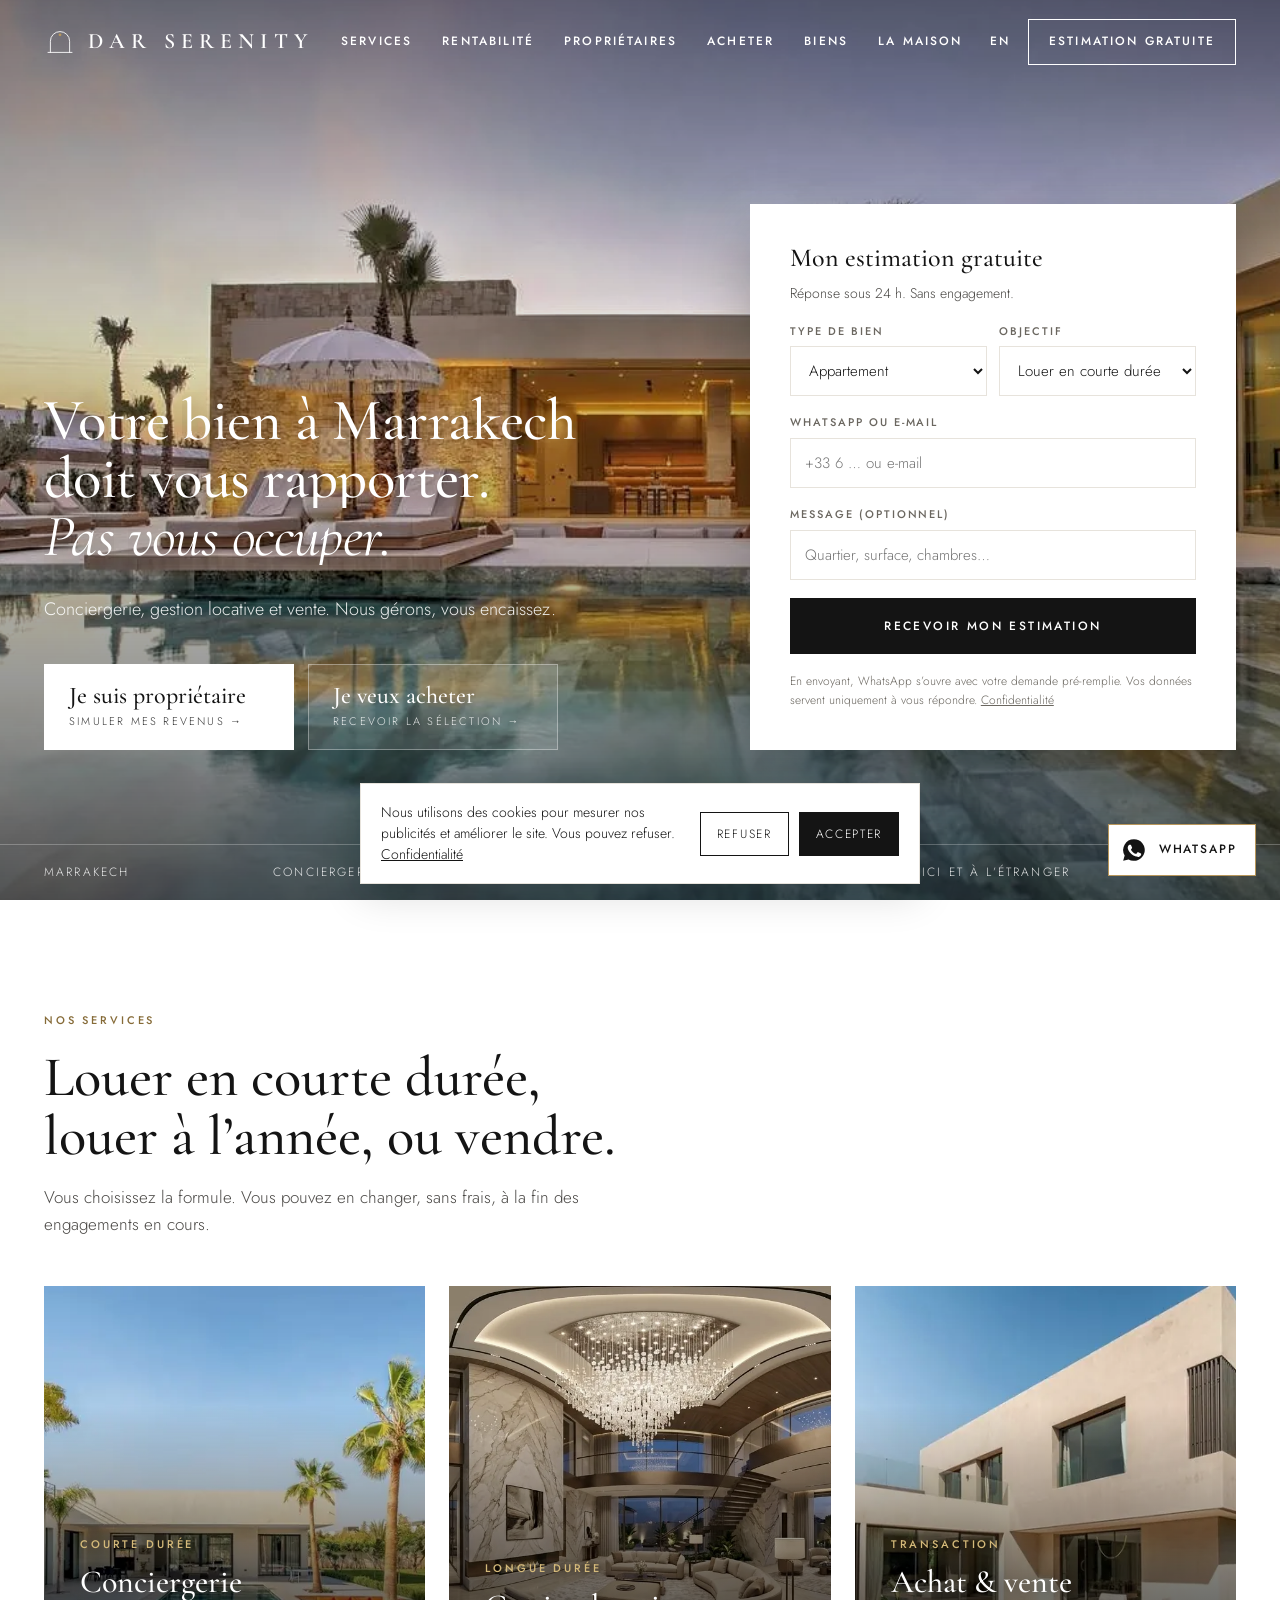
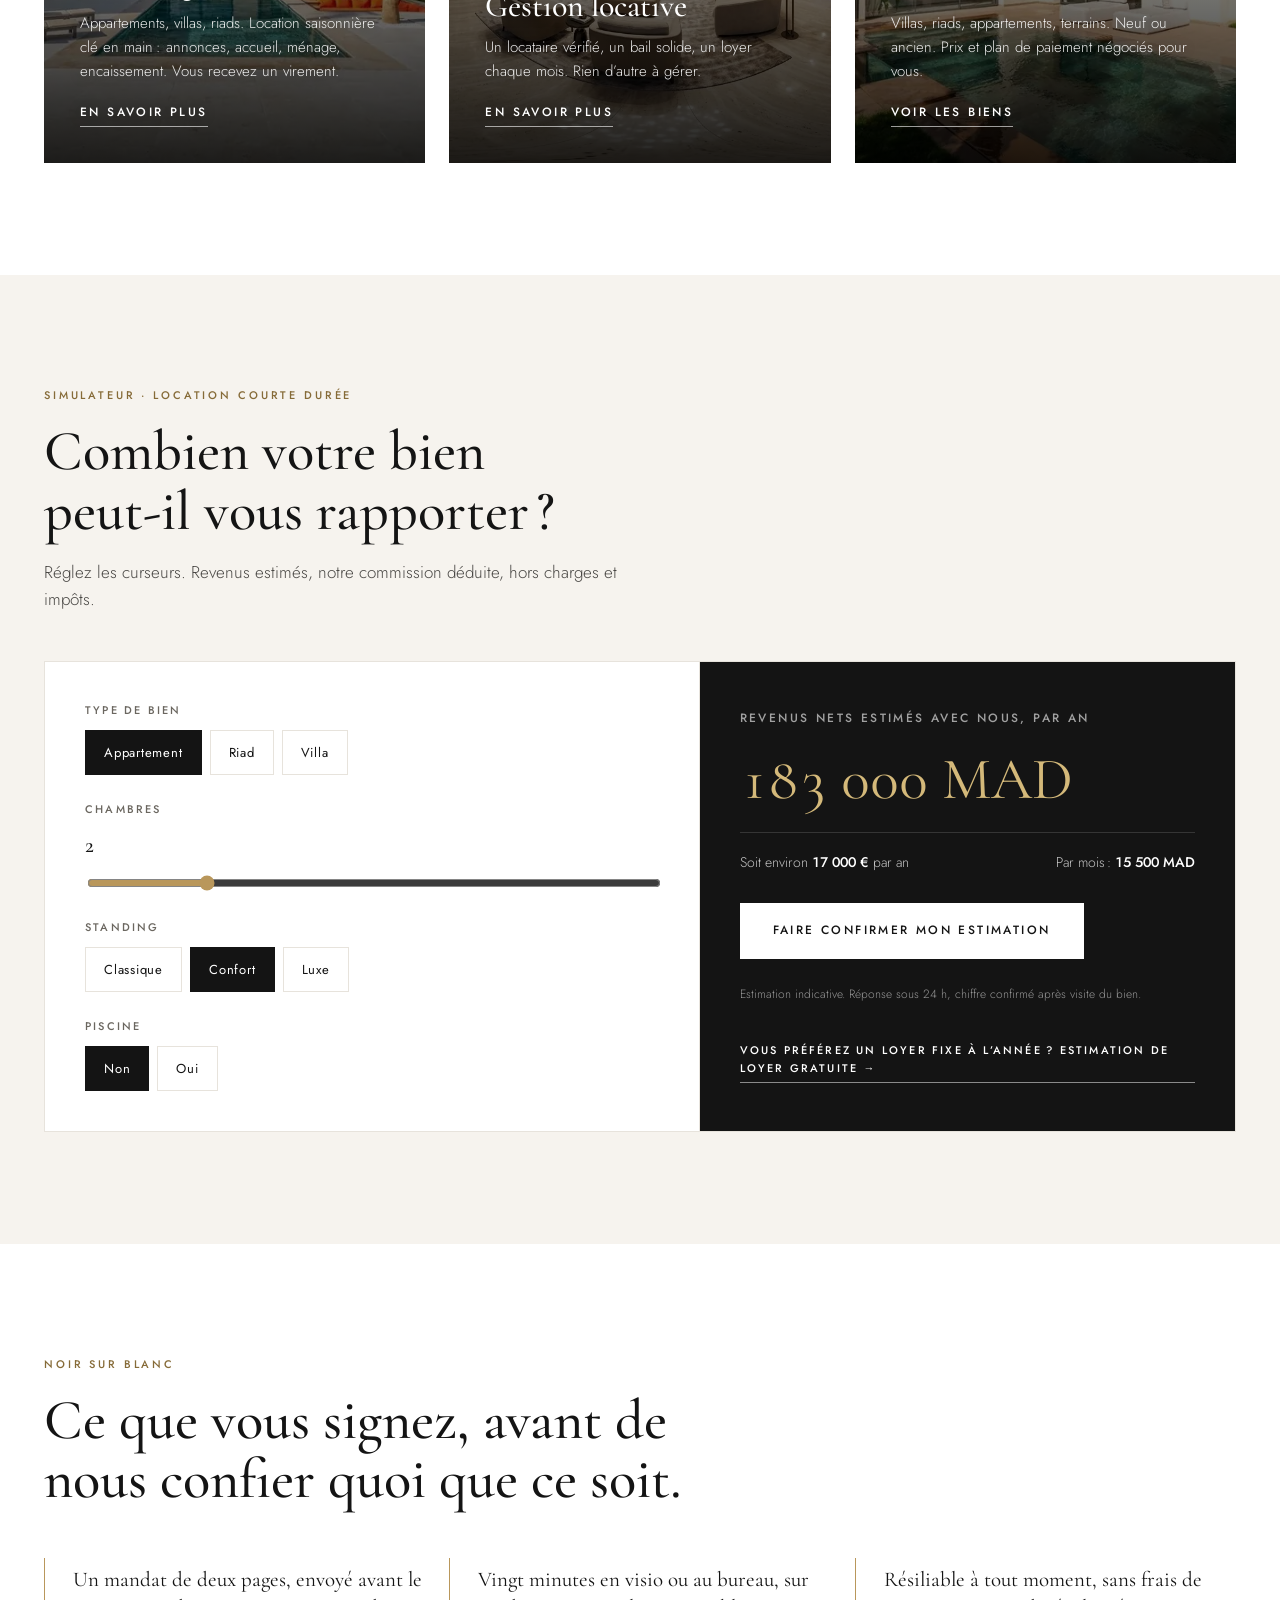
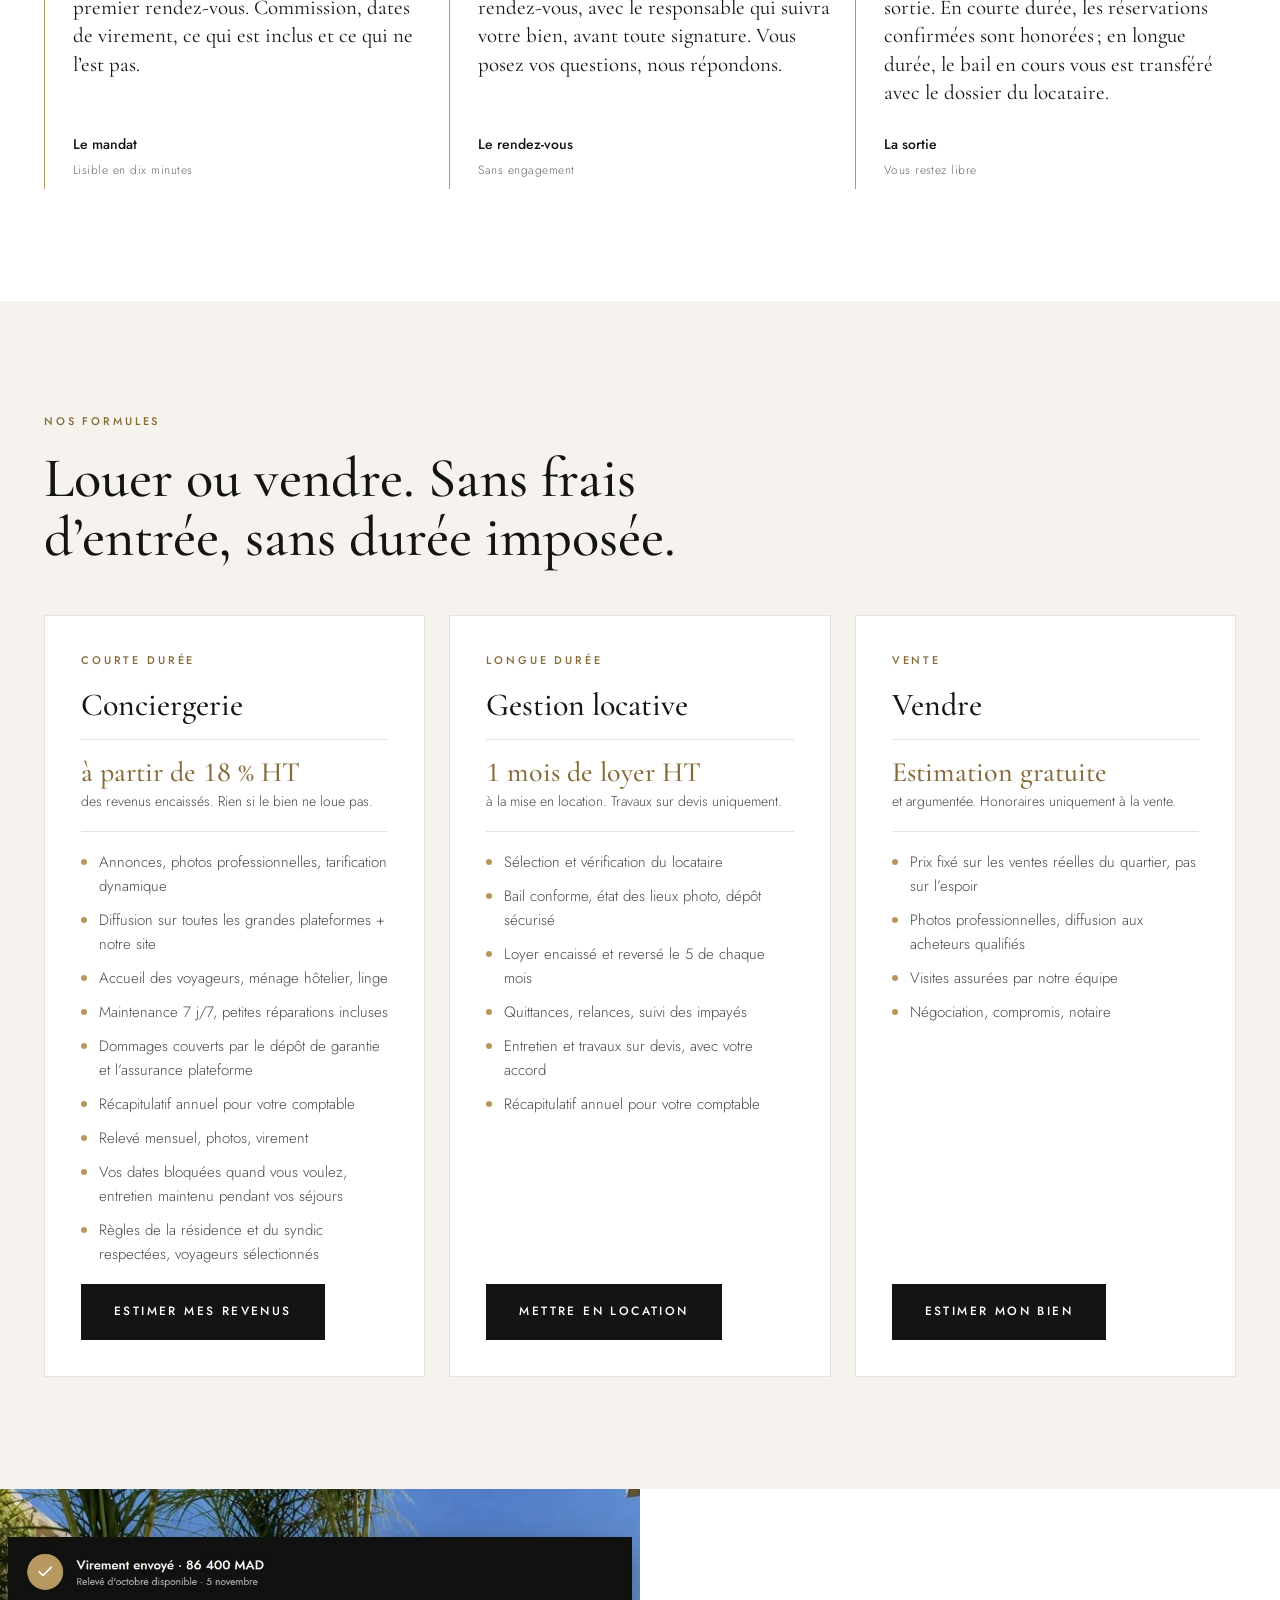
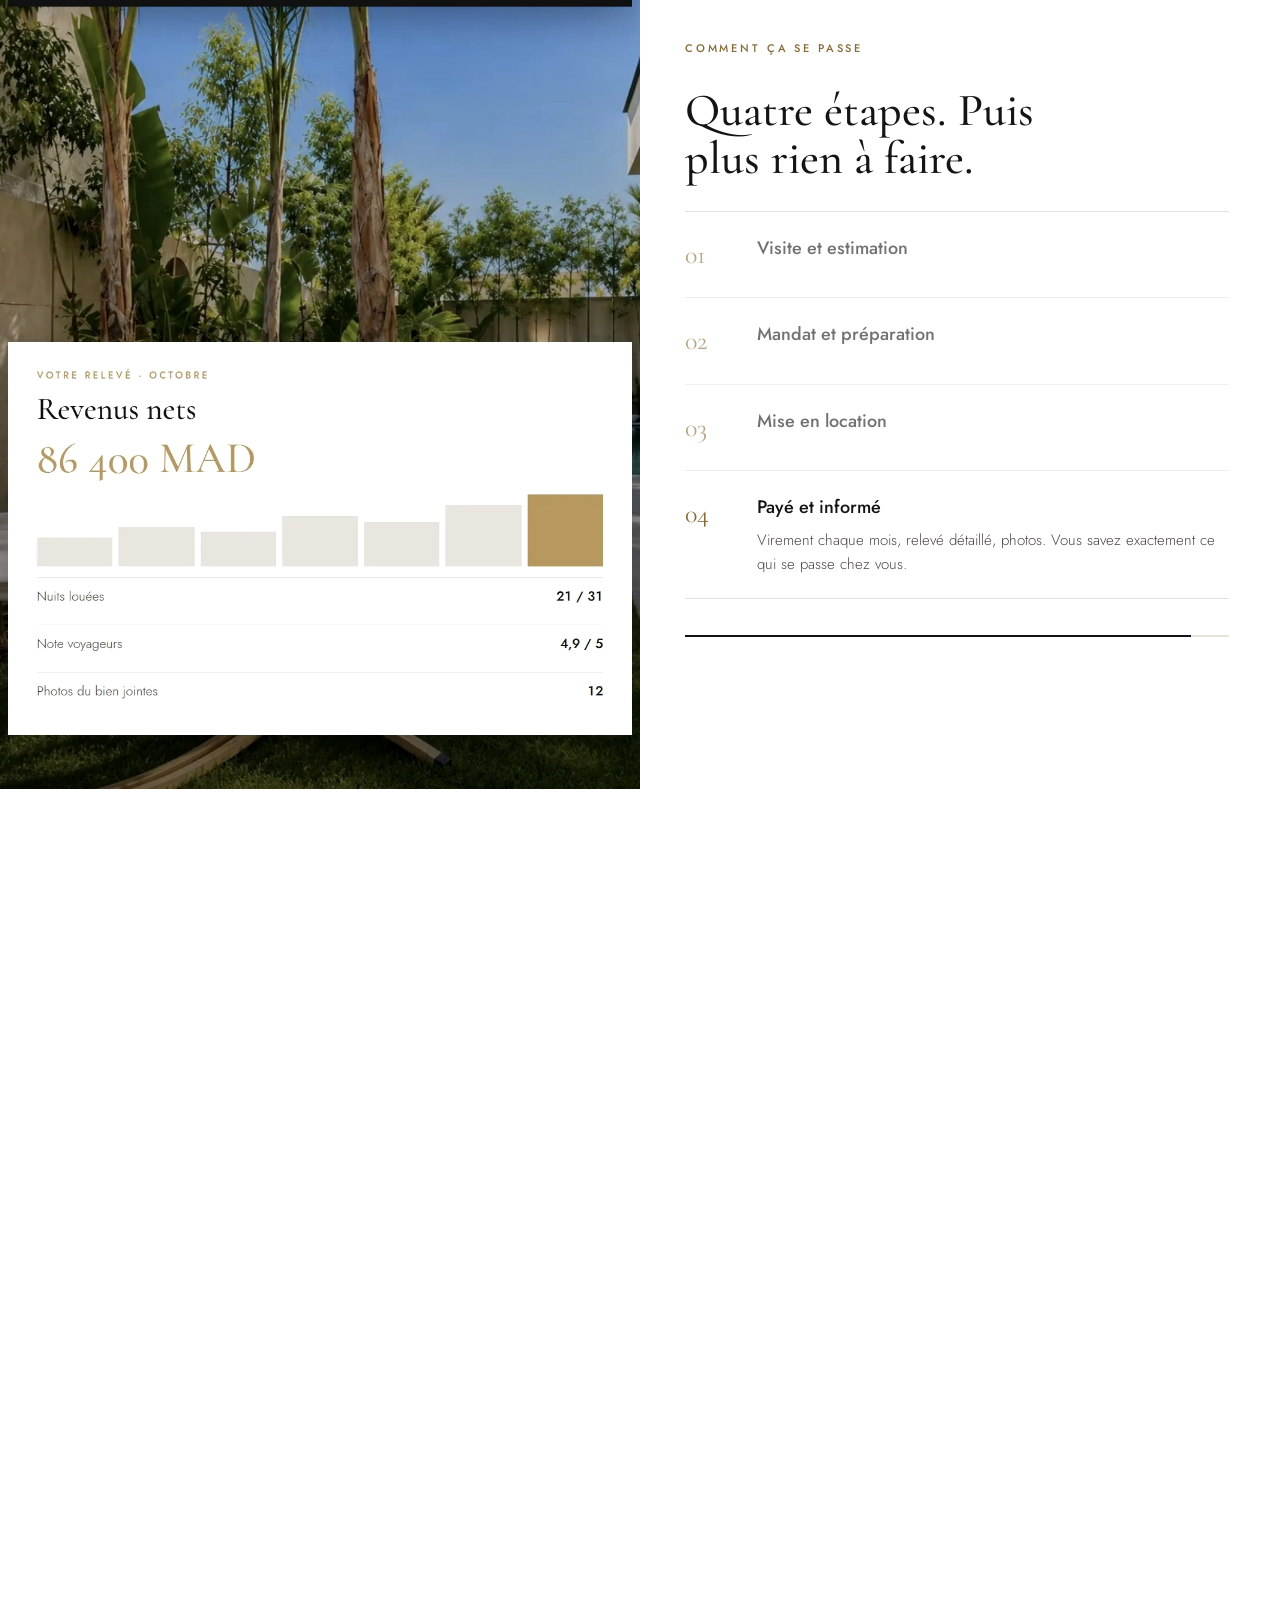
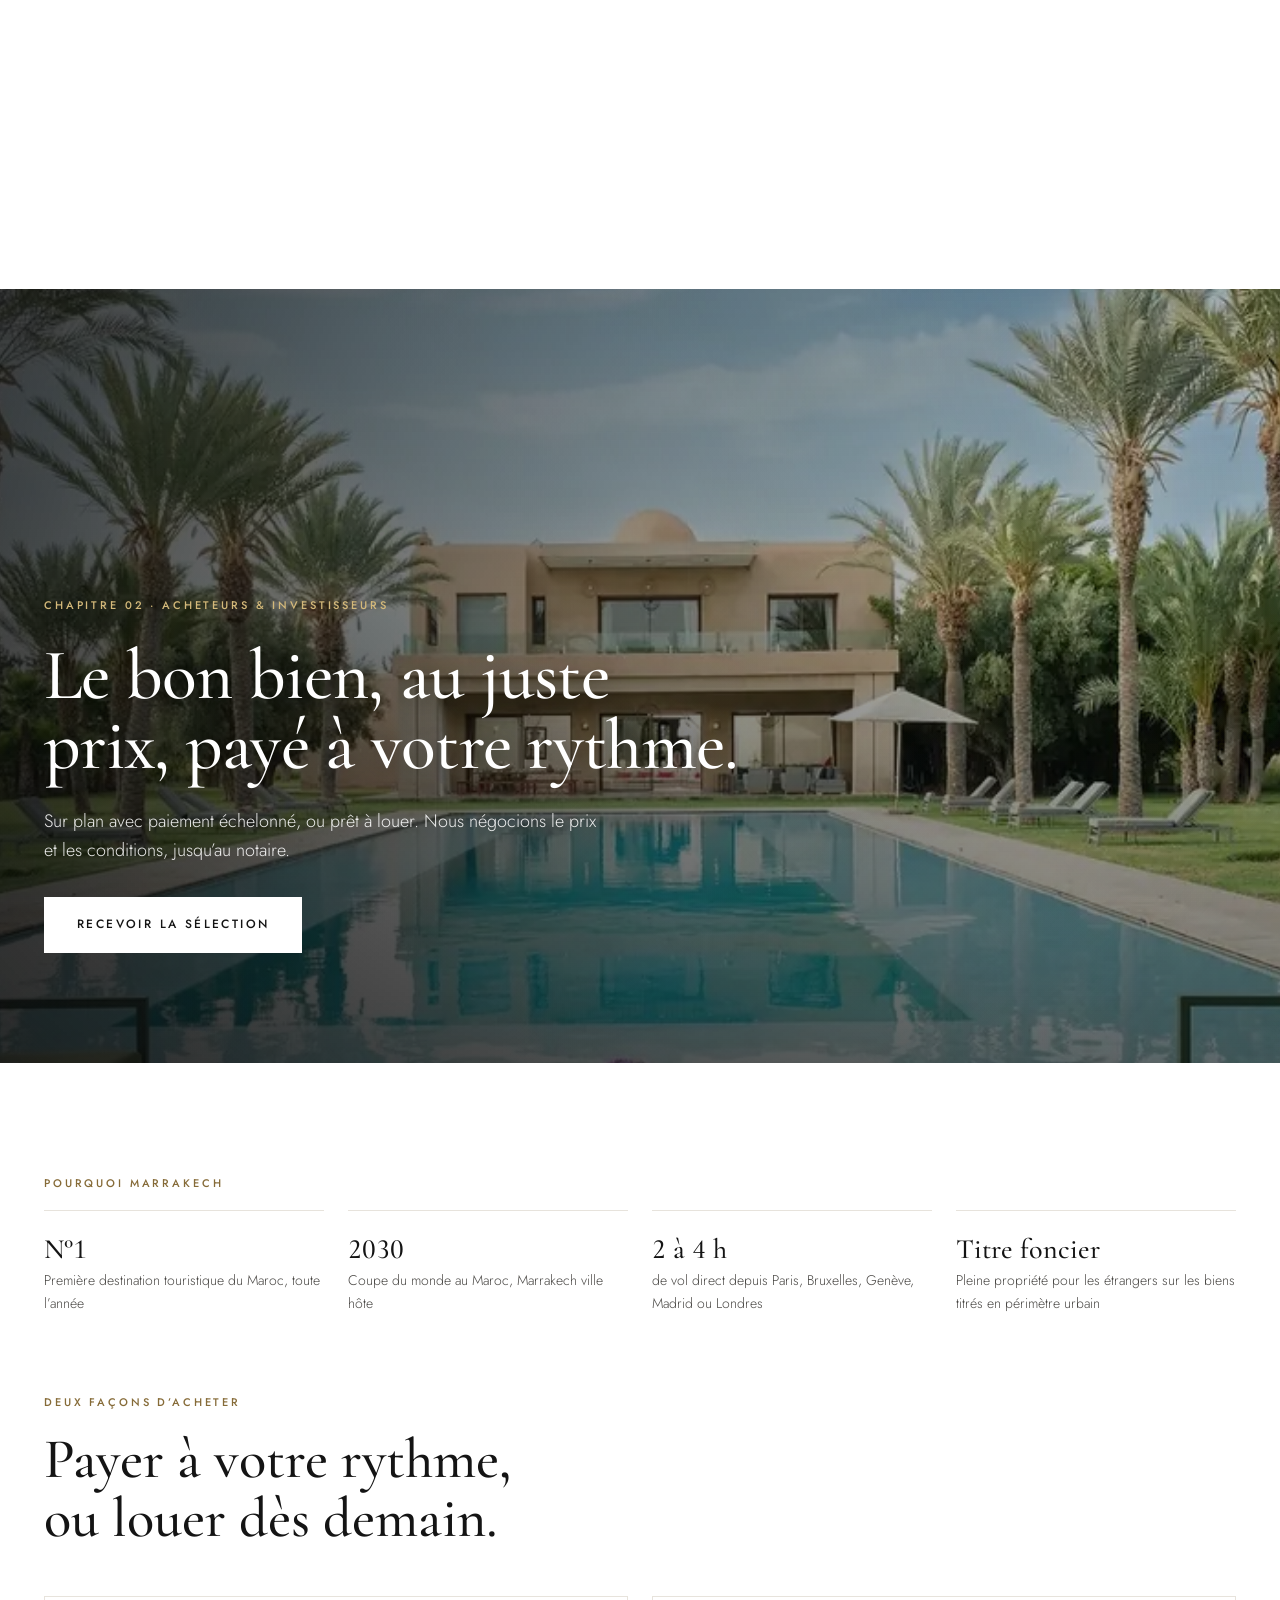
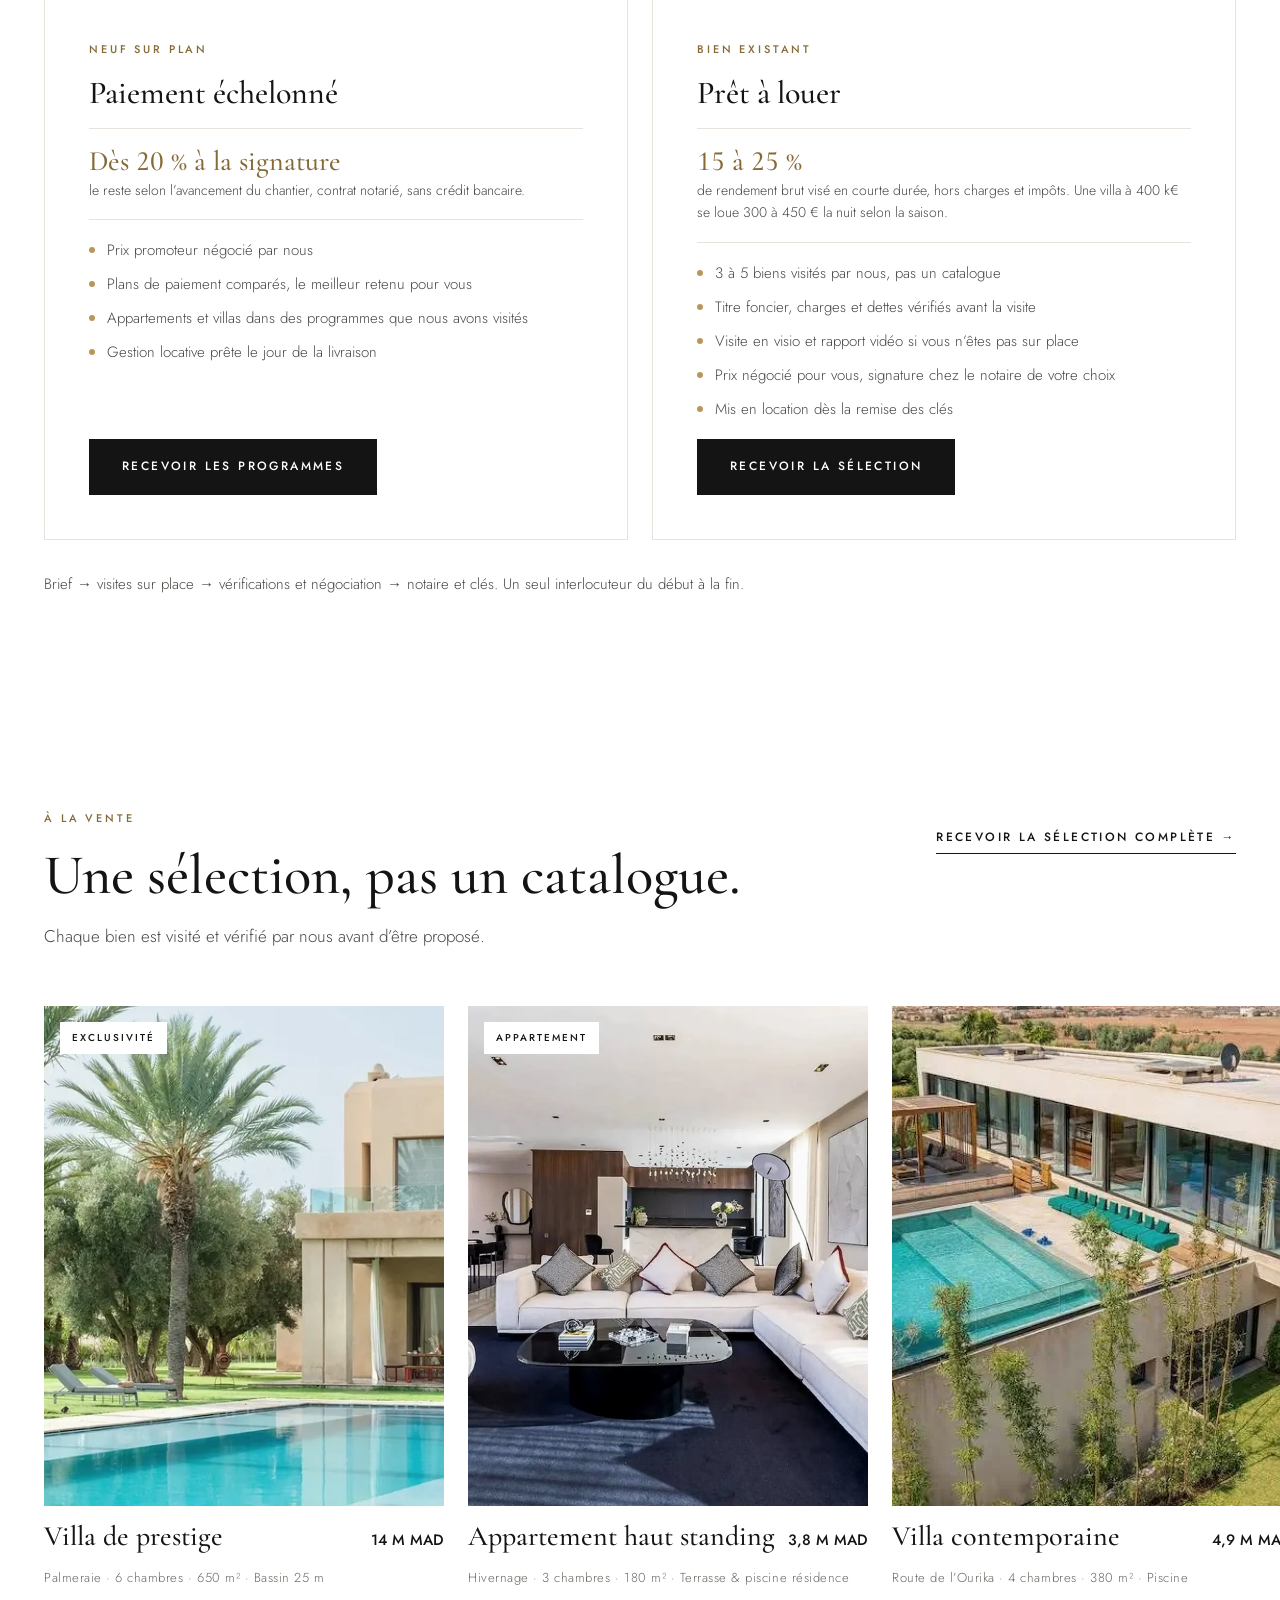
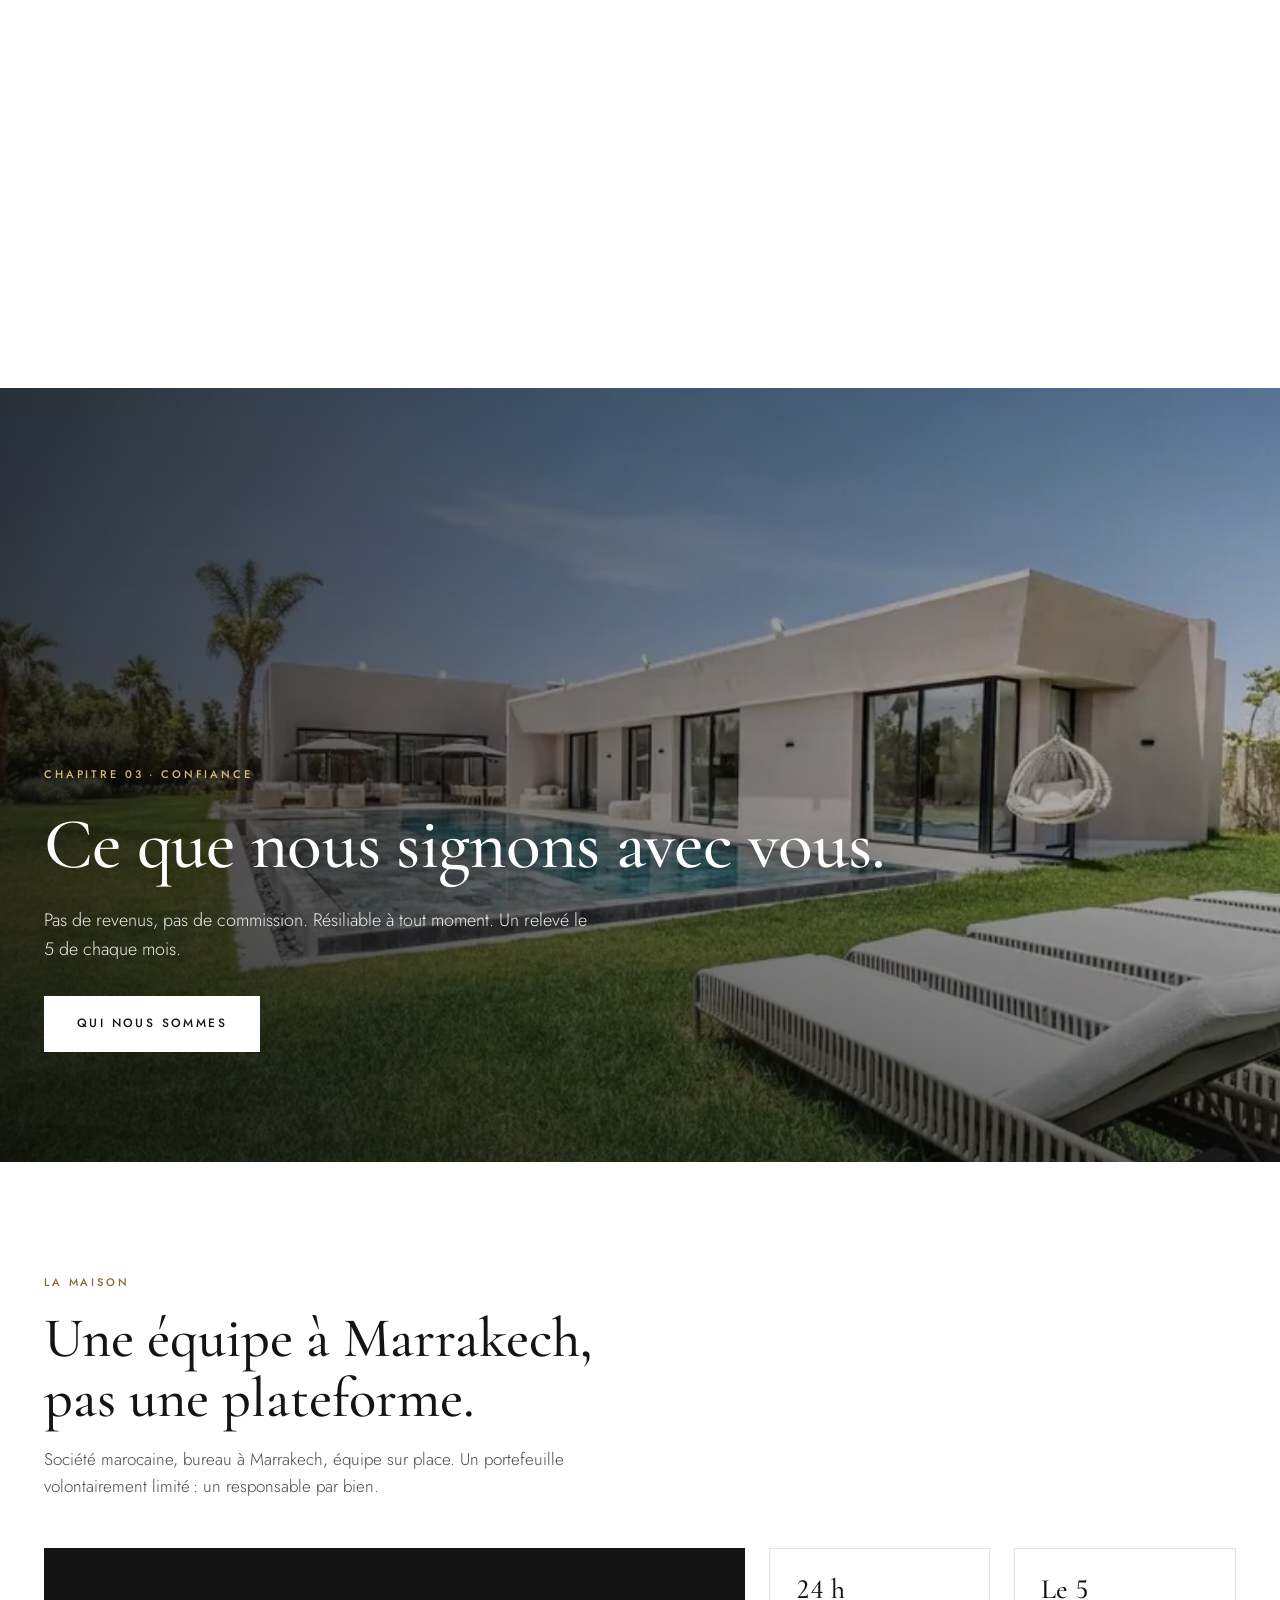
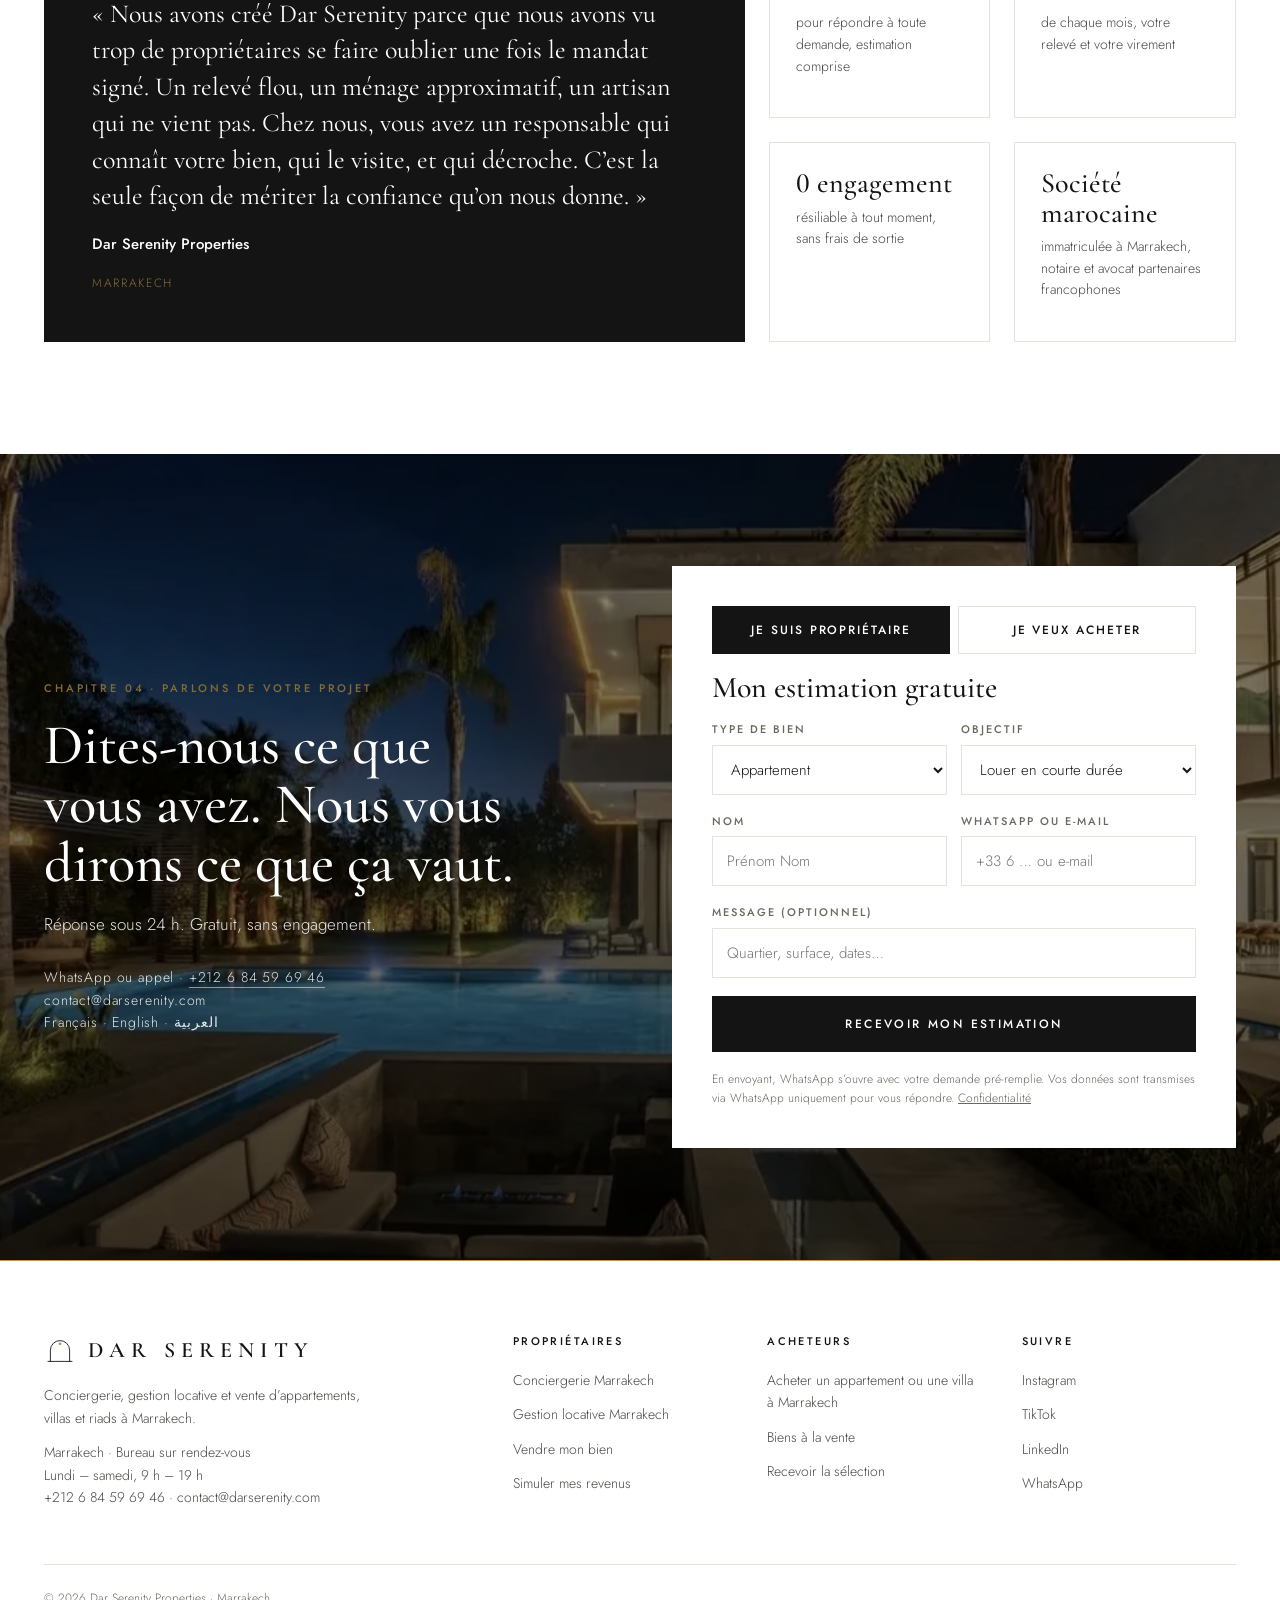
==== index.html @ 11de66b2 "Numéro WhatsApp réel Co-Authored-By: Claude Fable 5.1 <noreply@anthropic.com> Claude-Session: https:" ====
<!doctype html>
<html lang="fr" class="no-js">
<head>
<meta charset="utf-8">
<meta name="viewport" content="width=device-width, initial-scale=1">
<title>Dar Serenity — Conciergerie et gestion locative à Marrakech</title>
<meta name="description" content="Conciergerie, gestion locative et vente immobilière à Marrakech. Réponse sous 24 h, virement chaque mois, résiliable à tout moment.">
<link rel="canonical" href="https://darserenity.com/">
<link rel="alternate" hreflang="fr" href="https://darserenity.com/">
<link rel="alternate" hreflang="en" href="https://darserenity.com/en/">
<link rel="icon" href="favicon.svg" type="image/svg+xml">
<meta property="og:type" content="website">
<meta property="og:title" content="Dar Serenity Properties — Marrakech">
<meta property="og:description" content="Conciergerie, gestion locative et vente immobilière à Marrakech. Réponse sous 24 h, virement chaque mois, résiliable à tout moment.">
<meta property="og:image" content="https://darserenity.com/img/og-home.jpg">
<meta property="og:image:width" content="1200">
<meta property="og:image:height" content="630">
<meta property="og:url" content="https://darserenity.com/">
<meta property="og:locale" content="fr_FR">
<meta name="twitter:card" content="summary_large_image">
<meta name="twitter:title" content="Dar Serenity Properties — Marrakech">
<meta name="twitter:description" content="Conciergerie, gestion locative et vente immobilière à Marrakech. Réponse sous 24 h, virement chaque mois, résiliable à tout moment.">
<meta name="twitter:image" content="https://darserenity.com/img/og-home.jpg">
<script type="application/ld+json">{"@context": "https://schema.org", "@type": "RealEstateAgent", "@id": "https://darserenity.com/#agency", "name": "Dar Serenity Properties", "url": "https://darserenity.com/", "image": "https://darserenity.com/img/hero.jpg", "logo": "https://darserenity.com/favicon.svg", "description": "Conciergerie, gestion locative et vente immobilière à Marrakech.", "areaServed": {"@type": "City", "name": "Marrakech"}, "email": "contact@darserenity.com", "telephone": "+212684596946", "priceRange": "$$", "address": {"@type": "PostalAddress", "streetAddress": "M Avenue, M Business Regus, 1er étage, bureau 102", "postalCode": "40000", "addressLocality": "Marrakech", "addressRegion": "Marrakech-Safi", "addressCountry": "MA"}, "geo": {"@type": "GeoCoordinates", "latitude": 31.6236, "longitude": -8.013}, "openingHoursSpecification": {"@type": "OpeningHoursSpecification", "dayOfWeek": ["Monday", "Tuesday", "Wednesday", "Thursday", "Friday", "Saturday"], "opens": "09:00", "closes": "19:00"}, "knowsLanguage": ["fr", "en", "ar"], "sameAs": ["https://instagram.com/darserenity"], "makesOffer": [{"@type": "Offer", "itemOffered": {"@type": "Service", "name": "Conciergerie courte durée à Marrakech", "url": "https://darserenity.com/conciergerie-marrakech/"}}, {"@type": "Offer", "itemOffered": {"@type": "Service", "name": "Gestion locative longue durée à Marrakech", "url": "https://darserenity.com/gestion-locative-marrakech/"}}, {"@type": "Offer", "itemOffered": {"@type": "Service", "name": "Achat et vente immobilière à Marrakech", "url": "https://darserenity.com/acheter-appartement-villa-marrakech/"}}]}</script>
<link rel="alternate" hreflang="x-default" href="https://darserenity.com/">
<link rel="preload" as="image" href="img/hero.webp">
<link rel="preload" as="font" type="font/woff2" crossorigin href="fonts/cormorant-garamond-latin-500-normal.woff2">
<link rel="preload" as="font" type="font/woff2" crossorigin href="fonts/jost-latin-300-normal.woff2">
<script src="track.js" defer></script>
<link rel="stylesheet" href="style.css">
</head>
<body data-page="accueil">
<a class="skip" href="#main">Aller au contenu</a>
<script>window.DS_LANG='fr';</script>

<!-- NAV -->
<header class="nav" id="nav">
  <div class="wrap">
    <a href="#top" class="brand" aria-label="Dar Serenity, accueil">
      <svg viewBox="0 0 80 80" aria-hidden="true"><path d="M16 66 V38 A24 24 0 0 1 64 38 V66" fill="none" stroke="currentColor" stroke-width="2.2" stroke-linecap="round"/><line x1="10" y1="66" x2="70" y2="66" stroke="currentColor" stroke-width="2.2" stroke-linecap="round"/><circle cx="40" cy="22" r="3.5" fill="#B9975B"/></svg>
      <span>DAR SERENITY</span>
    </a>
    <nav class="nav-links" aria-label="Navigation principale">
      <a href="#services">Services</a>
      <a href="#etude">Rentabilité</a>
      <a href="#formules">Propriétaires</a>
      <a href="#acheter">Acheter</a>
      <a href="#biens">Biens</a>
      <a href="#maison">La maison</a>
    </nav>
    <div class="nav-cta">
      <a href="en/" class="lang" hreflang="en">EN</a>
      <a href="#contact" class="pill">Estimation gratuite</a>
      <button class="burger" id="burger" aria-expanded="false" aria-controls="mmenu" aria-label="Ouvrir le menu"><span></span><span></span></button>
    </div>
  </div>
</header>
<div class="mobile-menu" id="mmenu" role="dialog" aria-modal="true" aria-label="Menu">
  <button class="close" id="mclose">Fermer</button>
  <a href="#services">Services</a>
  <a href="#etude">Rentabilité</a>
  <a href="#formules">Propriétaires</a>
  <a href="#acheter">Acheter</a>
  <a href="#biens">Biens</a>
  <a href="#maison">La maison</a>
  <a href="en/" class="lang" hreflang="en" style="font-family:var(--body);font-size:12px;letter-spacing:.2em;text-transform:uppercase;margin-top:8px">EN</a>
  <a href="#contact" style="font-family:var(--body);font-size:12px;letter-spacing:.2em;text-transform:uppercase;margin-top:12px">Estimation gratuite →</a>
</div>
<a class="wa" href="https://wa.me/212684596946?text=Bonjour%20Dar%20Serenity%2C%20je%20souhaite%20une%20estimation%20pour%20mon%20bien%20%C3%A0%20Marrakech." target="_blank" rel="noopener" aria-label="Nous écrire sur WhatsApp"><svg viewBox="0 0 24 24" aria-hidden="true"><path fill="#25D366" d="M12 2a10 10 0 0 0-8.6 15.1L2 22l5-1.3A10 10 0 1 0 12 2z"/><path fill="#fff" d="M9.3 7.6c-.2-.5-.5-.5-.7-.5h-.6c-.2 0-.5.1-.8.4-.3.3-1 1-1 2.5s1.1 2.9 1.2 3.1c.2.2 2.1 3.3 5.2 4.5 2.6 1 3.1.8 3.7.8.6-.1 1.8-.8 2.1-1.5.3-.7.3-1.3.2-1.5-.1-.1-.3-.2-.6-.4l-2.1-1c-.3-.1-.5-.2-.7.2-.2.3-.8 1-1 1.2-.2.2-.4.2-.7.1-.3-.2-1.3-.5-2.5-1.5-.9-.8-1.5-1.8-1.7-2.1-.2-.3 0-.5.1-.6l.5-.6c.2-.2.2-.3.3-.5.1-.2 0-.4 0-.5l-.9-2.1z"/></svg><span>WhatsApp</span></a>

<!-- HERO -->
<main id="main">
<section class="hero" id="top">
  <div class="bg" data-parallax="0.35"><img fetchpriority="high" width="1280" height="853" src="img/hero.webp" alt="Villa de luxe avec piscine à Marrakech gérée par Dar Serenity"></div>
  <div class="wrap"><div class="htext">
    <h1><span class="w"><i style="animation-delay:.1s">Votre</i></span> <span class="w"><i style="animation-delay:.18s">bien</i></span> <span class="w"><i style="animation-delay:.26s">à</i></span> <span class="w"><i style="animation-delay:.34s">Marrakech</i></span><br><span class="w"><i style="animation-delay:.46s">doit</i></span> <span class="w"><i style="animation-delay:.54s">vous</i></span> <span class="w"><i style="animation-delay:.62s">rapporter.</i></span><br><em><span class="w"><i style="animation-delay:.78s">Pas</i></span> <span class="w"><i style="animation-delay:.86s">vous</i></span> <span class="w"><i style="animation-delay:.94s">occuper.</i></span></em></h1>
    <div class="hero-sub">
      <p>Conciergerie, gestion locative et vente. Nous gérons, vous encaissez.</p>
      <div class="audience">
        <a href="#etude" class="aud-owner"><b>Je suis propriétaire</b><span>Simuler mes revenus →</span></a>
        <a href="#contact" data-who="buyer"><b>Je veux acheter</b><span>Recevoir la sélection →</span></a>
      </div>
    </div>
  </div><form class="form hero-form" id="lead"><p class="form-title">Mon estimation gratuite</p><p class="sub">Réponse sous 24 h. Sans engagement.</p><div class="row"><label>Type de bien<select name="type"><option>Appartement</option><option>Villa</option><option>Riad</option></select></label><label>Objectif<select name="objectif"><option selected>Louer en courte durée</option><option>Louer en longue durée</option><option>Je ne sais pas encore</option></select></label></div><div class="row one"><label>WhatsApp ou e-mail<input name="contact" type="text" required maxlength="120" autocomplete="on" inputmode="email" placeholder="+33 6 … ou e-mail"></label></div><label>Message (optionnel)<input name="message" type="text" maxlength="500" placeholder="Quartier, surface, chambres…"></label><button type="submit" class="btn">Recevoir mon estimation</button><small>En envoyant, WhatsApp s’ouvre avec votre demande pré-remplie. Vos données servent uniquement à vous répondre. <a href="confidentialite.html" style="text-decoration:underline">Confidentialité</a></small><div class="ok" role="status" aria-live="polite">Merci. Si WhatsApp ne s’est pas ouvert, écrivez-nous à contact@darserenity.com.</div></form></div>
  <div class="hero-meta"><div class="wrap"><span>Marrakech</span><span>Conciergerie · Location · Vente</span><span>Propriétaires et investisseurs, ici et à l’étranger</span></div></div>
</section>

<!-- SERVICES -->
<section class="section" id="services">
  <div class="wrap">
    <div class="sec-head reveal">
      <span class="eyebrow">Nos services</span>
      <h2>Louer en courte durée, louer à l’année, ou vendre.</h2>
      <p>Vous choisissez la formule. Vous pouvez en changer, sans frais, à la fin des engagements en cours.</p>
    </div>
    <div class="services">
      <a href="conciergerie-marrakech/" class="svc reveal">
        <img width="1200" height="800" loading="lazy" src="img/svc1-800.webp" srcset="img/svc1-800.webp 800w, img/svc1.webp 1200w" sizes="(max-width:820px) 92vw, 50vw" alt="Piscine bordée de palmiers">
        <div class="svc-body"><span class="eyebrow">Courte durée</span><h3>Conciergerie</h3><p>Appartements, villas, riads. Location saisonnière clé en main : annonces, accueil, ménage, encaissement. Vous recevez un virement.</p><span class="more">En savoir plus</span></div>
      </a>
      <a href="gestion-locative-marrakech/" class="svc reveal">
        <img width="614" height="768" loading="lazy" src="img/apt3.webp" alt="Salle à manger d'un appartement haut standing">
        <div class="svc-body"><span class="eyebrow">Longue durée</span><h3>Gestion locative</h3><p>Un locataire vérifié, un bail solide, un loyer chaque mois. Rien d’autre à gérer.</p><span class="more">En savoir plus</span></div>
      </a>
      <a href="acheter-appartement-villa-marrakech/" class="svc reveal">
        <img width="1280" height="854" loading="lazy" src="img/svc3-800.webp" srcset="img/svc3-800.webp 800w, img/svc3.webp 1280w" sizes="(max-width:820px) 92vw, 50vw" alt="Villa moderne avec piscine">
        <div class="svc-body"><span class="eyebrow">Transaction</span><h3>Achat &amp; vente</h3><p>Villas, riads, appartements, terrains. Neuf ou ancien. Prix et plan de paiement négociés pour vous.</p><span class="more">Voir les biens</span></div>
      </a>
    </div>
  </div>
</section>

<!-- SIMULATEUR -->
<section class="simwrap" id="etude">
  <div class="wrap">
    <div class="sec-head reveal"><span class="eyebrow">Simulateur · location courte durée</span><h2>Combien votre bien peut-il vous rapporter ?</h2><p>Réglez les curseurs. Revenus estimés, notre commission déduite, hors charges et impôts.</p></div>
    <div class="sim reveal" id="sim">
      <div class="ctrl">
        <div class="ctrl-group" role="group" aria-labelledby="l-s-type"><span class="lab" id="l-s-type">Type de bien</span><div class="seg" id="s-type"><button type="button" class="on" aria-pressed="true" data-v="appart">Appartement</button><button type="button" aria-pressed="false" data-v="riad">Riad</button><button type="button" aria-pressed="false" data-v="villa">Villa</button></div></div>
        <label>Chambres <span class="val" id="s-ch-v">2</span><input type="range" id="s-ch" min="1" max="6" value="2"></label>
        <div class="ctrl-group" role="group" aria-labelledby="l-s-std"><span class="lab" id="l-s-std">Standing</span><div class="seg" id="s-std"><button type="button" aria-pressed="false" data-v="0.8">Classique</button><button type="button" class="on" aria-pressed="true" data-v="1">Confort</button><button type="button" aria-pressed="false" data-v="1.35">Luxe</button></div></div>
        <div class="ctrl-group" role="group" aria-labelledby="l-s-pool"><span class="lab" id="l-s-pool">Piscine</span><div class="seg" id="s-pool"><button type="button" class="on" aria-pressed="true" data-v="0">Non</button><button type="button" aria-pressed="false" data-v="1">Oui</button></div></div>
      </div>
      <div class="res" aria-live="polite">
        <div class="lab">Revenus nets estimés avec nous, par an</div>
        <div class="big" id="s-us">183 000 MAD</div>
        <div class="vs"><span>Soit environ <b id="s-eur">17 000 €</b> par an</span><span>Par mois : <b id="s-month">15 500 MAD</b></span></div>
        <a href="#contact" class="btn" id="s-cta" data-who="owner">Faire confirmer mon estimation</a>
        <small class="simnote">Estimation indicative. Réponse sous 24 h, chiffre confirmé après visite du bien.</small>
        <a href="#contact" class="link lt-link" data-who="owner" data-obj="Louer en longue durée">Vous préférez un loyer fixe à l’année ? Estimation de loyer gratuite →</a>
      </div>
    </div>
  </div>
</section>

<!-- ENGAGEMENTS -->
<section class="section" id="avis">
  <div class="wrap">
    <div class="sec-head reveal"><span class="eyebrow">Noir sur blanc</span><h2>Ce que vous signez, avant de nous confier quoi que ce soit.</h2></div>
    <div class="reviews">
      <div class="review reveal"><p>Un mandat de deux pages, envoyé avant le premier rendez-vous. Commission, dates de virement, ce qui est inclus et ce qui ne l’est pas.</p><div class="who"><div><b>Le mandat</b><span>Lisible en dix minutes</span></div></div></div>
      <div class="review reveal"><p>Vingt minutes en visio ou au bureau, sur rendez-vous, avec le responsable qui suivra votre bien, avant toute signature. Vous posez vos questions, nous répondons.</p><div class="who"><div><b>Le rendez-vous</b><span>Sans engagement</span></div></div></div>
      <div class="review reveal"><p>Résiliable à tout moment, sans frais de sortie. En courte durée, les réservations confirmées sont honorées ; en longue durée, le bail en cours vous est transféré avec le dossier du locataire.</p><div class="who"><div><b>La sortie</b><span>Vous restez libre</span></div></div></div>
    </div>
  </div>
</section>

<!-- FORMULES -->
<section class="section sand" id="formules">
  <div class="wrap">
    <div class="sec-head reveal"><span class="eyebrow">Nos formules</span><h2>Louer ou vendre. Sans frais d’entrée, sans durée imposée.</h2></div>
    <div class="plans reveal">
      <article class="plan">
        <span class="eyebrow">Courte durée</span>
        <h3>Conciergerie</h3>
        <div class="price"><b>à partir de 18 % HT</b><span>des revenus encaissés. Rien si le bien ne loue pas.</span></div>
        <ul>
          <li>Annonces, photos professionnelles, tarification dynamique</li>
          <li>Diffusion sur toutes les grandes plateformes + notre site</li>
          <li>Accueil des voyageurs, ménage hôtelier, linge</li>
          <li>Maintenance 7 j/7, petites réparations incluses</li>
          <li>Dommages couverts par le dépôt de garantie et l’assurance plateforme</li>
          <li>Récapitulatif annuel pour votre comptable</li>
          <li>Relevé mensuel, photos, virement</li>
          <li>Vos dates bloquées quand vous voulez, entretien maintenu pendant vos séjours</li>
          <li>Règles de la résidence et du syndic respectées, voyageurs sélectionnés</li>
        </ul>
        <a href="#contact" class="btn" data-who="owner">Estimer mes revenus</a>
      </article>
      <article class="plan">
        <span class="eyebrow">Longue durée</span>
        <h3>Gestion locative</h3>
        <div class="price"><b>1 mois de loyer HT</b><span>à la mise en location. Travaux sur devis uniquement.</span></div>
        <ul>
          <li>Sélection et vérification du locataire</li>
          <li>Bail conforme, état des lieux photo, dépôt sécurisé</li>
          <li>Loyer encaissé et reversé le 5 de chaque mois</li>
          <li>Quittances, relances, suivi des impayés</li>
          <li>Entretien et travaux sur devis, avec votre accord</li>
          <li>Récapitulatif annuel pour votre comptable</li>
        </ul>
        <a href="#contact" class="btn" data-who="owner">Mettre en location</a>
      </article>
      <article class="plan">
        <span class="eyebrow">Vente</span>
        <h3>Vendre</h3>
        <div class="price"><b>Estimation gratuite</b><span>et argumentée. Honoraires uniquement à la vente.</span></div>
        <ul>
          <li>Prix fixé sur les ventes réelles du quartier, pas sur l’espoir</li>
          <li>Photos professionnelles, diffusion aux acheteurs qualifiés</li>
          <li>Visites assurées par notre équipe</li>
          <li>Négociation, compromis, notaire</li>
        </ul>
        <a href="#contact" class="btn" data-who="owner">Estimer mon bien</a>
      </article>
    </div>
  </div>
</section>

<!-- PROCESS (pinned scroll) -->
<section class="process white" id="process">
  <div class="pin">
    <div class="media">
      <img width="1200" height="1500" loading="lazy" src="img/step1.webp" alt="" class="on" data-step="0">
      <img width="1200" height="1500" loading="lazy" src="img/step2.webp" alt="" data-step="1">
      <img width="1200" height="1500" loading="lazy" src="img/step3.webp" alt="" data-step="2">
      <img width="1200" height="1500" loading="lazy" src="img/step4.webp" alt="" data-step="3">
      <div class="num" id="pnum">01</div>
    </div>
    <div class="copy">
      <span class="eyebrow">Comment ça se passe</span>
      <h2>Quatre étapes. Puis plus rien à faire.</h2>
      <div class="steps" id="steps">
        <div class="step on"><i>01</i><div><b>Visite et estimation</b><span>Nous visitons, nous évaluons, nous vous disons ce que le bien peut rapporter en courte et en longue durée. Sans engagement.</span></div></div>
        <div class="step"><i>02</i><div><b>Mandat et préparation</b><span>Un contrat lisible. Puis photographies professionnelles, inventaire, équipements manquants. Le bien est prêt.</span></div></div>
        <div class="step"><i>03</i><div><b>Mise en location</b><span>Diffusion, tarification, sélection des voyageurs ou des locataires, accueil et entretien par notre équipe.</span></div></div>
        <div class="step"><i>04</i><div><b>Payé et informé</b><span>Virement chaque mois, relevé détaillé, photos. Vous savez exactement ce qui se passe chez vous.</span></div></div>
      </div>
      <div class="progress"><i id="pbar"></i></div>
    </div>
  </div>
</section>

<!-- COVER BUYERS -->
<section class="cover" id="acheter">
  <div class="bg" data-parallax="0.25"><img width="1280" height="848" loading="lazy" src="img/buy-800.webp" srcset="img/buy-800.webp 800w, img/buy.webp 1280w" sizes="(max-width:820px) 92vw, 50vw" alt="" style="object-position:center 55%"></div>
  <div class="wrap">
    <span class="eyebrow">Chapitre 02 · Acheteurs &amp; investisseurs</span>
    <h2>Le bon bien, au juste prix, payé à votre rythme.</h2>
    <p>Sur plan avec paiement échelonné, ou prêt à louer. Nous négocions le prix et les conditions, jusqu’au notaire.</p>
    <a href="#contact" class="btn white" data-who="buyer">Recevoir la sélection</a>
  </div>
</section>

<!-- ACHETEURS -->
<section class="section buydetail" id="acheter-detail">
  <div class="wrap">
    <p class="eyebrow reveal facts-eyebrow">Pourquoi Marrakech</p>
    <div class="facts reveal">
      <div><b>N°1</b><span>Première destination touristique du Maroc, toute l’année</span></div>
      <div><b>2030</b><span>Coupe du monde au Maroc, Marrakech ville hôte</span></div>
      <div><b>2 à 4 h</b><span>de vol direct depuis Paris, Bruxelles, Genève, Madrid ou Londres</span></div>
      <div><b>Titre foncier</b><span>Pleine propriété pour les étrangers sur les biens titrés en périmètre urbain</span></div>
    </div>
    <div class="sec-head reveal"><span class="eyebrow">Deux façons d’acheter</span><h2>Payer à votre rythme, ou louer dès demain.</h2></div>
    <div class="plans reveal">
      <article class="plan">
        <span class="eyebrow">Neuf sur plan</span>
        <h3>Paiement échelonné</h3>
        <div class="price"><b>Dès 20 % à la signature</b><span>le reste selon l’avancement du chantier, contrat notarié, sans crédit bancaire.</span></div>
        <ul>
          <li>Prix promoteur négocié par nous</li>
          <li>Plans de paiement comparés, le meilleur retenu pour vous</li>
          <li>Appartements et villas dans des programmes que nous avons visités</li>
          <li>Gestion locative prête le jour de la livraison</li>
        </ul>
        <a href="#contact" class="btn" data-who="buyer">Recevoir les programmes</a>
      </article>
      <article class="plan">
        <span class="eyebrow">Bien existant</span>
        <h3>Prêt à louer</h3>
        <div class="price"><b>15 à 25 %</b><span>de rendement brut visé en courte durée, hors charges et impôts. Une villa à 400 k€ se loue 300 à 450 € la nuit selon la saison.</span></div>
        <ul>
          <li>3 à 5 biens visités par nous, pas un catalogue</li>
          <li>Titre foncier, charges et dettes vérifiés avant la visite</li>
          <li>Visite en visio et rapport vidéo si vous n’êtes pas sur place</li>
          <li>Prix négocié pour vous, signature chez le notaire de votre choix</li>
          <li>Mis en location dès la remise des clés</li>
        </ul>
        <a href="#contact" class="btn" data-who="buyer">Recevoir la sélection</a>
      </article>
    </div>
    <p class="plan-note reveal">Brief → visites sur place → vérifications et négociation → notaire et clés. Un seul interlocuteur du début à la fin.</p>
  </div>
</section>

<!-- GALLERY -->
<section class="gallery sand" id="biens">
  <div class="pin">
    <div class="head reveal">
      <div class="sec-head"><span class="eyebrow">À la vente</span><h2>Une sélection, pas un catalogue.</h2><p>Chaque bien est visité et vérifié par nous avant d’être proposé.</p></div>
      <a href="#contact" class="link" data-who="buyer">Recevoir la sélection complète →</a>
    </div>
    <div class="track" id="track">
      <a href="#contact" class="prop" data-who="buyer"><div class="img"><img width="1280" height="853" loading="lazy" src="img/p4-800.webp" srcset="img/p4-800.webp 800w, img/p4.webp 1280w" sizes="(max-width:820px) 92vw, 50vw" alt="Villa de prestige à vendre, Palmeraie, Marrakech"><span class="badge">Exclusivité</span></div><div class="meta"><h3>Villa de prestige</h3><span class="price">14 M MAD</span></div><span class="spec">Palmeraie · 6 chambres · 650 m² · Bassin 25 m</span></a>
      <a href="#contact" class="prop" data-who="buyer"><div class="img"><img width="1152" height="1440" loading="lazy" src="img/apt1-800.webp" srcset="img/apt1-800.webp 800w, img/apt1.webp 1152w" sizes="(max-width:820px) 92vw, 50vw" alt="Appartement haut standing à vendre, Hivernage, Marrakech"><span class="badge">Appartement</span></div><div class="meta"><h3>Appartement haut standing</h3><span class="price">3,8 M MAD</span></div><span class="spec">Hivernage · 3 chambres · 180 m² · Terrasse &amp; piscine résidence</span></a>
      <a href="#contact" class="prop" data-who="buyer"><div class="img"><img width="720" height="480" loading="lazy" src="img/p1.webp" alt="Villa contemporaine avec piscine à vendre, Route de l'Ourika, Marrakech"></div><div class="meta"><h3>Villa contemporaine</h3><span class="price">4,9 M MAD</span></div><span class="spec">Route de l’Ourika · 4 chambres · 380 m² · Piscine</span></a>
      <a href="#contact" class="prop" data-who="buyer"><div class="img"><img width="1280" height="1600" loading="lazy" src="img/p3-800.webp" srcset="img/p3-800.webp 800w, img/p3.webp 1280w" sizes="(max-width:820px) 92vw, 50vw" alt="Riad rénové à vendre, médina de Marrakech"><span class="badge">Riad</span></div><div class="meta"><h3>Riad rénové</h3><span class="price">6,5 M MAD</span></div><span class="spec">Médina · 5 chambres · 260 m² · Patio &amp; bassin</span></a>
      <a href="#contact" class="prop" data-who="buyer"><div class="img"><img width="1162" height="858" loading="lazy" src="img/p5-800.webp" srcset="img/p5-800.webp 800w, img/p5.webp 1162w" sizes="(max-width:820px) 92vw, 50vw" alt="Villa d'architecte à vendre, Amelkis, Marrakech"></div><div class="meta"><h3>Villa d’architecte</h3><span class="price">9,2 M MAD</span></div><span class="spec">Amelkis · 4 chambres · 350 m² · Vue golf</span></a>
      <a href="#contact" class="prop" data-who="buyer"><div class="img"><img width="1200" height="1600" loading="lazy" src="img/apt2-800.webp" srcset="img/apt2-800.webp 800w, img/apt2.webp 1200w" sizes="(max-width:820px) 92vw, 50vw" alt="Penthouse à vendre, Guéliz, Marrakech"><span class="badge">Nouveau</span></div><div class="meta"><h3>Penthouse</h3><span class="price">3,6 M MAD</span></div><span class="spec">Guéliz · 2 chambres · 140 m² · Vue Atlas</span></a>
      <a href="#contact" class="prop cta-card"><span class="eyebrow">Vous vendez ?</span><h3>Estimation gratuite et argumentée.</h3><span class="link">Nous contacter →</span></a>
    </div>
  </div>
</section>

<!-- COVER TRUST -->
<section class="cover" id="confiance">
  <div class="bg" data-parallax="0.25"><img width="1204" height="878" loading="lazy" src="img/trust-800.webp" srcset="img/trust-800.webp 800w, img/trust.webp 1204w" sizes="(max-width:820px) 92vw, 50vw" alt="" style="object-position:center 60%"></div>
  <div class="wrap">
    <span class="eyebrow">Chapitre 03 · Confiance</span>
    <h2>Ce que nous signons avec vous.</h2>
    <p>Pas de revenus, pas de commission. Résiliable à tout moment. Un relevé le 5 de chaque mois.</p>
    <a href="#maison" class="btn white">Qui nous sommes</a>
  </div>
</section>

<!-- LA MAISON -->
<section class="section" id="maison">
  <div class="wrap maison">
    <div class="sec-head reveal"><span class="eyebrow">La maison</span><h2>Une équipe à Marrakech, pas une plateforme.</h2><p>Société marocaine, bureau à Marrakech, équipe sur place. Un portefeuille volontairement limité : un responsable par bien.</p></div>
    <div class="mgrid reveal">
      <div class="mword">
        <p>« Nous avons créé Dar Serenity parce que nous avons vu trop de propriétaires se faire oublier une fois le mandat signé. Un relevé flou, un ménage approximatif, un artisan qui ne vient pas. Chez nous, vous avez un responsable qui connaît votre bien, qui le visite, et qui décroche. C’est la seule façon de mériter la confiance qu’on nous donne. »</p>
        <b>Dar Serenity Properties</b><span>Marrakech</span>
      </div>
      <div class="mfacts">
        <div><b>24 h</b><span>pour répondre à toute demande, estimation comprise</span></div>
        <div><b>Le 5</b><span>de chaque mois, votre relevé et votre virement</span></div>
        <div><b>0 engagement</b><span>résiliable à tout moment, sans frais de sortie</span></div>
        <div><b>Société marocaine</b><span>immatriculée à Marrakech, notaire et avocat partenaires francophones</span></div>
      </div>
    </div>
  </div>
</section>

<!-- CTA / CONTACT -->
<section class="cta" id="contact">
  <div class="bg" data-parallax="0.2"><img width="1166" height="878" loading="lazy" src="img/cta-800.webp" srcset="img/cta-800.webp 800w, img/cta.webp 1166w" sizes="(max-width:820px) 92vw, 50vw" alt=""></div>
  <div class="wrap">
    <div class="reveal">
      <div class="sec-head tight"><span class="eyebrow">Chapitre 04 · Parlons de votre projet</span><h2>Dites-nous ce que vous avez. Nous vous dirons ce que ça vaut.</h2><p>Réponse sous 24 h. Gratuit, sans engagement.</p></div>
      <p style="margin-top:28px;font-size:14px;letter-spacing:.06em">WhatsApp ou appel · <a href="tel:+212684596946" style="border-bottom:1px solid rgba(255,255,255,.5)">+212 6 84 59 69 46</a><br>contact@darserenity.com<br>Français · English · العربية</p>
    </div>
    <form class="form owner reveal" id="form">
      <div class="who" id="who"><button type="button" class="on" aria-pressed="true" data-who="owner">Je suis propriétaire</button><button type="button" aria-pressed="false" data-who="buyer">Je veux acheter</button></div>
      <h3 data-for="owner">Mon estimation gratuite</h3>
      <h3 data-for="buyer">Ma sélection de biens</h3>
      <div class="row" data-for="owner">
        <label>Type de bien<select id="f-type" name="type"><option>Appartement</option><option>Villa</option><option>Riad</option><option>Commerce</option><option>Terrain</option></select></label>
        <label>Objectif<select id="f-obj" name="objectif"><option>Louer en courte durée</option><option>Louer en longue durée</option><option>Vendre</option><option>Je ne sais pas encore</option></select></label>
      </div>
      <div class="row" data-for="buyer">
        <label>Budget<select id="b-budget" name="budget"><option>Moins de 2 M MAD</option><option>2 à 5 M MAD</option><option>5 à 10 M MAD</option><option>Plus de 10 M MAD</option></select></label>
        <label>Projet<select id="b-obj" name="projet"><option>Investir et louer</option><option>Résidence secondaire</option><option>Y vivre</option></select></label>
      </div>
      <div class="row">
        <label>Nom<input id="f-nom" name="nom" type="text" maxlength="120" autocomplete="name" placeholder="Prénom Nom"></label>
        <label>WhatsApp ou e-mail<input id="f-tel" name="contact" type="text" required maxlength="120" autocomplete="on" inputmode="email" placeholder="+33 6 … ou e-mail"></label>
      </div>
      <label>Message (optionnel)<input id="f-msg" name="message" type="text" maxlength="500" placeholder="Quartier, surface, dates…"></label>
      <button type="submit" class="btn" id="submit">Recevoir mon estimation</button>
      <small>En envoyant, WhatsApp s’ouvre avec votre demande pré-remplie. Vos données sont transmises via WhatsApp uniquement pour vous répondre. <a href="confidentialite.html" style="text-decoration:underline">Confidentialité</a></small>
      <div class="ok" id="ok" role="status" aria-live="polite">Merci. Si WhatsApp ne s’est pas ouvert, écrivez-nous à contact@darserenity.com.</div>
    </form>
  </div>
</section>
</main>

<!-- FOOTER -->
<footer>
  <div class="wrap">
    <div class="fgrid">
      <div>
        <a href="#top" class="brand" style="color:var(--ink)"><svg viewBox="0 0 80 80" aria-hidden="true"><path d="M16 66 V38 A24 24 0 0 1 64 38 V66" fill="none" stroke="currentColor" stroke-width="2.2" stroke-linecap="round"/><line x1="10" y1="66" x2="70" y2="66" stroke="currentColor" stroke-width="2.2" stroke-linecap="round"/><circle cx="40" cy="22" r="3.5" fill="#B9975B"/></svg><span>DAR SERENITY</span></a>
        <p>Conciergerie, gestion locative et vente d’appartements, villas et riads à Marrakech.</p>
        <p style="margin-top:12px">Marrakech · Bureau sur rendez-vous<br>Lundi – samedi, 9 h – 19 h<br>+212 6 84 59 69 46 · contact@darserenity.com</p>
      </div>
      <div class="fcol"><b>Propriétaires</b><a href="conciergerie-marrakech/">Conciergerie Marrakech</a><a href="gestion-locative-marrakech/">Gestion locative Marrakech</a><a href="#formules">Vendre mon bien</a><a href="#etude">Simuler mes revenus</a></div>
      <div class="fcol"><b>Acheteurs</b><a href="acheter-appartement-villa-marrakech/">Acheter un appartement ou une villa à Marrakech</a><a href="#biens">Biens à la vente</a><a href="#contact">Recevoir la sélection</a></div>
      <div class="fcol"><b>Suivre</b><a href="https://instagram.com/darserenity" target="_blank" rel="noopener">Instagram</a><a href="https://tiktok.com/@darserenity" target="_blank" rel="noopener">TikTok</a><a href="https://linkedin.com/company/darserenity" target="_blank" rel="noopener">LinkedIn</a><a href="https://wa.me/212684596946" target="_blank" rel="noopener">WhatsApp</a></div>
    </div>
    <div class="fbot"><span>© 2026 Dar Serenity Properties · Marrakech</span><div><a href="mentions-legales.html">Mentions légales</a><a href="confidentialite.html">Confidentialité</a><a href="en/">English</a></div></div>
  </div>
</footer>

<script src="lead.js"></script><script src="app.js"></script>
</body>
</html>
---- style.css ----
@font-face{font-family:'Cormorant Garamond';font-weight:400;font-style:normal;src:url(fonts/cormorant-garamond-latin-400-normal.woff2) format('woff2');font-display:swap}
@font-face{font-family:'Cormorant Garamond';font-weight:500;font-style:normal;src:url(fonts/cormorant-garamond-latin-500-normal.woff2) format('woff2');font-display:swap}
@font-face{font-family:'Cormorant Garamond';font-weight:600;font-style:normal;src:url(fonts/cormorant-garamond-latin-600-normal.woff2) format('woff2');font-display:swap}
@font-face{font-family:'Cormorant Garamond';font-weight:400;font-style:italic;src:url(fonts/cormorant-garamond-latin-400-italic.woff2) format('woff2');font-display:swap}
@font-face{font-family:'Jost';font-weight:300;src:url(fonts/jost-latin-300-normal.woff2) format('woff2');font-display:swap}
@font-face{font-family:'Jost';font-weight:400;src:url(fonts/jost-latin-400-normal.woff2) format('woff2');font-display:swap}
@font-face{font-family:'Jost';font-weight:500;src:url(fonts/jost-latin-500-normal.woff2) format('woff2');font-display:swap}
@font-face{font-family:'Jost';font-weight:600;src:url(fonts/jost-latin-600-normal.woff2) format('woff2');font-display:swap}

/* Layout: full-bleed photography, two audiences (owners / buyers), scroll-driven moments at hero, process and gallery. */
:root{
  --ink:#141414;--ink-2:#4A4845;--mute:#6B6760;--line:#E7E3DC;--paper:#FFFFFF;--sand:#F6F3EE;--gold:#B9975B;--gold-2:#D4B97A;--gold-text:#866B38;
  --display:'Cormorant Garamond',Georgia,'Times New Roman',serif;--body:'Jost','Helvetica Neue',Arial,sans-serif;
  --sec:112px;--gap:24px;--ratio:4/5;--band:86vh;
}
*{box-sizing:border-box}
html{scroll-behavior:auto}html:focus-within{scroll-behavior:smooth}
body{margin:0;font-family:var(--body);font-weight:300;color:var(--ink);background:var(--paper);-webkit-font-smoothing:antialiased;line-height:1.6;overflow-x:hidden}
img{max-width:100%;display:block}
a{color:inherit;text-decoration:none}
h1,h2,h3{font-family:var(--display);font-weight:500;margin:0;line-height:1.05;text-wrap:balance}
.wrap{max-width:1240px;margin:0 auto;padding-left:max(24px,env(safe-area-inset-left,0px));padding-right:max(24px,env(safe-area-inset-right,0px))}
.eyebrow{font-size:11px;letter-spacing:.26em;text-transform:uppercase;font-weight:500;color:var(--gold-text)}
.btn{display:inline-flex;align-items:center;justify-content:center;gap:10px;height:56px;padding:0 32px;font-size:12px;letter-spacing:.2em;text-transform:uppercase;font-weight:500;border:1px solid var(--ink);background:var(--ink);color:#fff;transition:background .2s,color .2s,transform .2s;cursor:pointer;font-family:inherit;white-space:nowrap}
.btn:hover{background:#000;transform:translateY(-1px)}
.btn.white{background:#fff;color:var(--ink);border-color:#fff}.btn.white:hover{background:var(--sand)}
.btn.outline{background:transparent;color:var(--ink)}.btn.outline:hover{background:var(--ink);color:#fff}
.btn.outline-white{background:transparent;color:#fff;border-color:rgba(255,255,255,.7)}.btn.outline-white:hover{background:#fff;color:var(--ink)}
.section{padding-block:var(--sec)}
.section.sand{background:var(--sand)}
.sec-head{display:flex;flex-direction:column;gap:18px;max-width:780px;margin-bottom:48px}
h1,h2,h3,.big,.price b,.facts b,.mfacts b,.sim .res .big{font-variant-numeric:lining-nums tabular-nums}
.sec-head h2{font-size:clamp(38px,4.4vw,60px)}
.sec-head p{margin:0;font-size:17px;color:var(--ink-2);max-width:580px}
.sec-head.tight{margin-bottom:0}
.link{display:inline-flex;align-items:center;gap:10px;font-size:12px;letter-spacing:.2em;text-transform:uppercase;font-weight:500;border-bottom:1px solid currentColor;padding-bottom:5px}

/* NAV */
.nav{position:fixed;top:0;left:0;right:0;z-index:50;transition:background .3s,box-shadow .3s;padding-top:env(safe-area-inset-top,0px)}
.nav .wrap{display:flex;align-items:center;justify-content:space-between;height:84px;gap:24px}
.nav a{color:#fff}
.nav.solid{background:rgba(255,255,255,.96);box-shadow:0 1px 0 var(--line);backdrop-filter:blur(8px)}
.nav.solid a{color:var(--ink)}
.brand{display:flex;align-items:center;gap:12px}
.brand svg{width:30px;height:30px}
.brand span{font-family:var(--display);font-size:20px;letter-spacing:.22em;font-weight:500}
.nav-links{display:flex;gap:30px;font-size:12px;letter-spacing:.18em;text-transform:uppercase;font-weight:500}
.nav-cta{display:flex;align-items:center;gap:18px;font-size:12px;letter-spacing:.18em;text-transform:uppercase;font-weight:500}
.nav-cta .pill{border:1px solid currentColor;padding:12px 20px}
.nav.solid .pill{background:var(--ink);color:#fff;border-color:var(--ink)}
.burger{display:none;width:44px;height:44px;background:none;border:0;cursor:pointer;padding:0;color:inherit}
.burger span{display:block;width:24px;height:1.5px;background:currentColor;margin:5px auto}
.mobile-menu{display:none;position:fixed;inset:0;background:#fff;z-index:70;overflow-y:auto;-webkit-overflow-scrolling:touch;padding:120px 24px 40px;flex-direction:column;gap:24px;font-family:var(--display);font-size:32px}
.mobile-menu.open{display:flex}
.mobile-menu .close{position:absolute;top:24px;right:24px;font-family:var(--body);font-size:12px;letter-spacing:.2em;text-transform:uppercase;background:none;border:0;cursor:pointer;padding:12px}

/* WHATSAPP */
.wa{position:fixed;right:24px;bottom:24px;z-index:45;display:flex;align-items:center;gap:12px;background:#fff;color:var(--ink);border:1px solid var(--line);padding:12px 18px 12px 12px;box-shadow:0 10px 30px rgba(0,0,0,.12);font-size:12px;letter-spacing:.16em;text-transform:uppercase;font-weight:500}
.wa svg{width:26px;height:26px}

/* HERO */
.hero{position:relative;height:100vh;min-height:720px;display:flex;align-items:flex-end;color:#fff;overflow:hidden}
.hero .bg{position:absolute;inset:-12% 0 0;will-change:transform}
.hero .bg img{width:100%;height:112%;object-fit:cover;object-position:center 60%}
.hero::after{content:"";position:absolute;inset:0;background:linear-gradient(180deg,rgba(0,0,0,.38) 0%,rgba(0,0,0,.06) 40%,rgba(0,0,0,.62) 100%)}
.hero>.wrap{position:relative;z-index:1;padding-bottom:150px;display:flex;flex-direction:column;gap:30px;width:100%}
.hero h1{font-size:clamp(46px,5.9vw,88px);line-height:.98;letter-spacing:-.01em;max-width:1000px}
.hero h1 em{font-style:italic;font-weight:400}
.hero h1 .w{display:inline-block;overflow:hidden;vertical-align:bottom}
.hero h1 .w i{display:inline-block;font-style:inherit;transform:translateY(110%);animation:up 1s cubic-bezier(.2,.7,.2,1) forwards}
.hero-sub{display:flex;justify-content:space-between;align-items:flex-end;gap:40px;flex-wrap:wrap;opacity:0;animation:fade 1s 1s forwards}
.hero-sub p{margin:0;font-size:18px;max-width:520px;color:rgba(255,255,255,.9)}
.audience{display:flex;gap:14px;flex-wrap:wrap}
.audience a{display:flex;flex-direction:column;gap:4px;padding:18px 24px;min-width:250px;background:rgba(255,255,255,.1);border:1px solid rgba(255,255,255,.35);backdrop-filter:blur(6px);transition:background .2s}
.audience a:first-child{background:#fff;color:var(--ink);border-color:#fff}
.audience a:hover{background:#fff;color:var(--ink)}
.audience a b{font-family:var(--display);font-size:24px;font-weight:500;line-height:1.1}
.audience a span{font-size:11px;letter-spacing:.2em;text-transform:uppercase;opacity:.85}
.hero-meta{position:absolute;left:0;right:0;bottom:0;z-index:1;border-top:1px solid rgba(255,255,255,.25);opacity:0;animation:fade 1s 1.4s forwards}
.hero-meta .wrap{display:flex;justify-content:space-between;padding-right:190px;padding-block:18px;font-size:12px;letter-spacing:.18em;text-transform:uppercase;color:rgba(255,255,255,.85);gap:24px;flex-wrap:wrap}
@keyframes up{to{transform:none}}
@keyframes fade{to{opacity:1}}

/* COVER (chapter opener, same treatment as hero) */
.cover{position:relative;min-height:var(--band);display:flex;align-items:flex-end;color:#fff;overflow:hidden}
.cover .bg{position:absolute;inset:-12% 0 0;will-change:transform}
.cover .bg img{width:100%;height:112%;object-fit:cover}
.cover::after{content:"";position:absolute;inset:0;background:linear-gradient(90deg,rgba(10,10,10,.74) 0%,rgba(10,10,10,.42) 50%,rgba(10,10,10,.15) 100%),linear-gradient(180deg,rgba(10,10,10,.15) 0%,rgba(0,0,0,0) 40%,rgba(10,10,10,.5) 100%)}
.cover h2,.hero h1{text-shadow:0 2px 24px rgba(0,0,0,.35)}
.cover .wrap{position:relative;z-index:1;padding-block:140px 110px;display:flex;flex-direction:column;gap:26px;width:100%}
.cover .eyebrow{color:var(--gold-2)}
.cover h2{font-size:clamp(44px,5.6vw,84px);line-height:.98;letter-spacing:-.01em;max-width:960px}
.cover p{margin:0;font-size:18px;max-width:560px;color:rgba(255,255,255,.9)}
.cover .btn{align-self:flex-start;margin-top:6px}
/* buyers detail */
.buydetail .facts{margin-bottom:56px}
.facts-eyebrow{margin:0 0 18px}
.buydetail .bsteps{border-top-color:var(--line);margin-top:36px}
.buydetail .bsteps>div{border-bottom-color:var(--line)}
.buydetail .bsteps i{color:var(--gold-text)}
.buydetail .bsteps span{color:var(--ink-2)}
.buydetail .bcard{background:var(--sand)}
.buydetail .bcard .kp div{background:#fff}

/* TRUST */
.trust{border-bottom:1px solid var(--line)}
.trust .wrap{display:grid;grid-template-columns:repeat(4,1fr);padding-block:40px;gap:24px}
.trust div{display:flex;flex-direction:column;gap:6px}
.trust b{font-family:var(--display);font-size:34px;font-weight:500;line-height:1}
.trust span{font-size:13px;color:var(--mute);letter-spacing:.04em}

/* SERVICES */
.services{display:grid;grid-template-columns:repeat(3,1fr);gap:var(--gap)}
.svc{position:relative;aspect-ratio:var(--ratio);overflow:hidden;color:#fff;display:flex;align-items:flex-end}
.svc img{position:absolute;inset:0;width:100%;height:100%;object-fit:cover;transition:transform .9s ease}
.svc:hover img{transform:scale(1.05)}
.svc::after{content:"";position:absolute;inset:0;background:linear-gradient(180deg,rgba(0,0,0,0) 25%,rgba(0,0,0,.5) 60%,rgba(0,0,0,.86) 100%)}
.svc-body{text-shadow:0 1px 12px rgba(0,0,0,.45)}
.svc-body{position:relative;z-index:1;padding:36px;display:flex;flex-direction:column;gap:12px}
.svc-body .eyebrow{color:var(--gold-2)}
.svc-body h3{font-size:32px}
.svc-body p{margin:0;font-size:15px;color:rgba(255,255,255,.9);max-width:320px}
.svc-body .more{font-size:12px;letter-spacing:.2em;text-transform:uppercase;font-weight:500;border-bottom:1px solid rgba(255,255,255,.6);align-self:flex-start;padding-bottom:4px;margin-top:8px}

.simwrap{background:var(--sand);padding-block:var(--sec)}
.simwrap .sec-head{max-width:900px}

/* SIMULATEUR */
.sim{border:1px solid var(--line);display:grid;grid-template-columns:1.1fr .9fr;background:#fff}
.sim .ctrl{padding:40px;display:flex;flex-direction:column;gap:26px;border-right:1px solid var(--line)}
.sim h3{font-size:32px}
.sim label{display:flex;flex-direction:column;gap:10px;font-size:11px;letter-spacing:.2em;text-transform:uppercase;font-weight:500;color:var(--mute)}
.seg{display:flex;gap:8px;flex-wrap:wrap}
.seg button{font-family:inherit;font-size:13px;letter-spacing:.06em;padding:12px 18px;background:#fff;border:1px solid var(--line);color:var(--ink);cursor:pointer}
.seg button.on{background:var(--ink);color:#fff;border-color:var(--ink)}
.sim input[type=range]{width:100%;accent-color:var(--gold)}
.sim .val{font-family:var(--display);font-size:22px;color:var(--ink);letter-spacing:0;text-transform:none;font-weight:500}
.sim .res{padding:40px;display:flex;flex-direction:column;gap:22px;justify-content:center;background:var(--ink);color:#fff}
.sim .res .btn{background:#fff;color:var(--ink);border-color:#fff}
.sim .res .big{font-family:var(--display);font-size:clamp(44px,4.6vw,66px);line-height:1;color:var(--gold-2);font-variant-numeric:tabular-nums}
.sim .res .lab{font-size:12px;letter-spacing:.2em;text-transform:uppercase;color:rgba(255,255,255,.6)}
.sim .res .vs{display:flex;justify-content:space-between;gap:16px;padding-top:18px;border-top:1px solid rgba(255,255,255,.14);font-size:14px;color:rgba(255,255,255,.75)}
.sim .res .vs b{color:#fff;font-weight:500;font-variant-numeric:tabular-nums}
.sim .res .btn{align-self:flex-start;margin-top:8px}

/* SPLIT */
.split{display:grid;grid-template-columns:1fr 1fr;gap:80px;align-items:center}
.split img{width:100%;aspect-ratio:var(--ratio);object-fit:cover}
.split .sec-head{margin-bottom:0}
.points{display:flex;flex-direction:column;margin-top:40px;border-top:1px solid var(--line)}
.point{display:grid;grid-template-columns:44px 1fr;gap:20px;padding:22px 0;border-bottom:1px solid var(--line);align-items:start}
.point svg{width:28px;height:28px;stroke:var(--gold);fill:none;stroke-width:1.4;stroke-linecap:round;stroke-linejoin:round;margin-top:2px}
.point b{display:block;font-weight:500;font-size:17px;margin-bottom:4px}
.point span{font-size:15px;color:var(--ink-2)}
.pricing{margin-top:32px;display:flex;gap:16px;align-items:center;flex-wrap:wrap}
.pricing .tag{font-size:13px;color:var(--ink-2);padding:10px 16px;border:1px solid var(--line);background:#fff}
.order-first{order:-1}

/* PROCESS (pinned) */
.process{position:relative;height:400vh;background:var(--sand)}
.process .pin{position:sticky;top:0;height:100vh;overflow:hidden;display:grid;grid-template-columns:1fr 1fr}
.process .media{position:relative}
.process .media img{position:absolute;inset:0;width:100%;height:100%;object-fit:cover;opacity:0;transition:opacity .8s ease,transform 1.6s ease;transform:scale(1.06)}
.process .media img.on{opacity:1;transform:none}
.process .media .num{display:none;position:absolute;left:40px;bottom:36px;font-family:var(--display);font-size:120px;color:#fff;line-height:1;font-weight:400;text-shadow:0 2px 30px rgba(0,0,0,.4)}
.process .copy{display:flex;flex-direction:column;justify-content:center;padding:0 8% 0 7%;gap:28px}
.process .copy h2{font-size:clamp(34px,3.6vw,52px)}
.steps{display:flex;flex-direction:column;border-top:1px solid var(--line)}
.step{padding:22px 0;border-bottom:1px solid var(--line);display:grid;grid-template-columns:56px 1fr;gap:16px;opacity:.35;transition:opacity .5s}
.step.on{opacity:1}
.step i{font-family:var(--display);font-style:normal;font-size:26px;color:var(--gold)}
.step b{display:block;font-weight:500;font-size:18px}
.step span{display:block;font-size:15px;color:var(--ink-2);max-height:0;overflow:hidden;transition:max-height .6s ease,margin .4s}
.step.on span{max-height:120px;margin-top:6px}
.progress{height:2px;background:var(--line);margin-top:8px}
.progress i{display:block;height:100%;width:0;background:var(--ink)}

/* ACHETEURS */
.buy{position:relative;color:#fff;overflow:hidden}
.buy .bg{position:absolute;inset:-10% 0;will-change:transform}
.buy .bg img{width:100%;height:100%;object-fit:cover}
.buy::after{content:"";position:absolute;inset:0;background:linear-gradient(180deg,rgba(0,0,0,.45) 0%,rgba(0,0,0,.55) 50%,rgba(0,0,0,.7) 100%)}
.buy .wrap{position:relative;z-index:1;padding-block:var(--sec);min-height:var(--band);display:grid;grid-template-columns:1.1fr .9fr;gap:64px;align-items:center}
.buy .sec-head{margin-bottom:0}
.buy .sec-head p{color:rgba(255,255,255,.85)}
.buy .eyebrow{color:var(--gold-2)}
.bsteps{display:flex;flex-direction:column;border-top:1px solid rgba(255,255,255,.25);margin-top:36px}
.bsteps>div{display:grid;grid-template-columns:52px 1fr;gap:16px;padding:18px 0;border-bottom:1px solid rgba(255,255,255,.25)}
.bsteps i{font-family:var(--display);font-style:normal;font-size:24px;color:var(--gold-2)}
.bsteps b{display:block;font-weight:500;font-size:17px}
.bsteps span{font-size:14px;color:rgba(255,255,255,.8)}
.bcard{background:#fff;color:var(--ink);padding:40px;display:flex;flex-direction:column;gap:22px}
.bcard h3{font-size:32px}
.bcard .kp{display:grid;grid-template-columns:1fr 1fr;gap:18px}
.bcard .kp div{display:flex;flex-direction:column;gap:4px;padding:16px;background:var(--sand)}
.bcard .kp b{font-family:var(--display);font-size:34px;font-weight:500;line-height:1;color:var(--gold)}
.bcard .kp span{font-size:13px;color:var(--ink-2)}
.bcard ul{margin:0;padding:0;list-style:none;display:flex;flex-direction:column;gap:10px;font-size:15px}
.bcard li{display:flex;gap:10px;align-items:flex-start}
.bcard li svg{width:16px;height:16px;flex:none;margin-top:5px;stroke:var(--gold);fill:none;stroke-width:2;stroke-linecap:round;stroke-linejoin:round}

/* GALLERY (horizontal scroll) */
.gallery{position:relative;height:320vh}
.gallery .pin{position:sticky;top:0;height:100vh;overflow:hidden;display:flex;flex-direction:column;justify-content:center;gap:0;padding-top:calc(84px + env(safe-area-inset-top,0px))}
.gallery .head{padding-left:max(24px,env(safe-area-inset-left,0px));padding-right:max(24px,env(safe-area-inset-right,0px));max-width:1240px;margin:0 auto;width:100%;display:flex;justify-content:space-between;align-items:flex-end;gap:32px;flex-wrap:wrap}
.gallery .head .sec-head{margin-bottom:0}
.gallery .head{align-items:flex-start}
.gallery .head .link{margin-top:8px}
.gallery .track{margin-top:56px}
.track{display:flex;gap:var(--gap);padding-left:max(24px,calc((100vw - 1240px)/2 + 24px));will-change:transform}
.prop{flex:0 0 min(400px,78vw);display:flex;flex-direction:column;gap:16px}
.prop .img{aspect-ratio:var(--ratio);overflow:hidden;position:relative}
.prop img{width:100%;height:100%;object-fit:cover}
.prop .badge{position:absolute;top:16px;left:16px;background:#fff;color:var(--ink);font-size:10px;letter-spacing:.2em;text-transform:uppercase;font-weight:500;padding:8px 12px}
.prop .meta{display:flex;justify-content:space-between;align-items:baseline;gap:12px}
.prop h3{font-size:28px}
.prop .spec{color:var(--ink-2)}
.prop .price{font-weight:500;font-size:15px;white-space:nowrap}
.prop .spec{font-size:13px;color:var(--mute);letter-spacing:.04em}
.prop.cta-card{justify-content:center;align-items:flex-start;gap:20px;padding:40px;background:var(--ink);color:#fff}
.prop.cta-card h3{font-size:36px}

/* FORMULES */
.plans{display:grid;grid-template-columns:1fr 1fr;gap:var(--gap)}
#formules .plans{grid-template-columns:repeat(3,1fr)}
#formules .plan{padding:36px}

.plan{border:1px solid var(--line);padding:44px;display:flex;flex-direction:column;gap:18px;background:#fff}
.plan h3{font-size:32px}
.plan .price{display:flex;flex-direction:column;gap:4px;padding:18px 0;border-top:1px solid var(--line);border-bottom:1px solid var(--line)}
.plan .price b{font-family:var(--display);font-size:28px;font-weight:500;line-height:1;color:var(--gold)}
.plan .price span{font-size:14px;color:var(--ink-2)}
.plan ul{margin:0;padding:0;list-style:none;display:flex;flex-direction:column;gap:10px;font-size:15px;color:var(--ink-2)}
.plan li{display:flex;gap:12px;align-items:flex-start}
.plan li::before{content:"";flex:none;width:6px;height:6px;border-radius:999px;background:var(--gold);margin-top:9px}
.plan .btn{align-self:flex-start;margin-top:auto}
.plan-note{margin:32px 0 0;font-size:15px;color:var(--ink-2)}
.plan-note .link{margin-left:8px}
/* FACTS */
.facts{grid-column:1/-1;display:grid;grid-template-columns:repeat(4,1fr);gap:var(--gap);margin-bottom:24px}
.facts div{padding:24px 0;border-top:1px solid var(--line);display:flex;flex-direction:column;gap:6px}
.facts b{font-family:var(--display);font-size:28px;font-weight:500;line-height:1}
.facts span{font-size:14px;color:var(--ink-2)}
.process.white{background:#fff}
/* uniform photo grade */
.hero img,.cover img,.cta img,.split img,.svc img,.prop img,.dest img,.process .media img{filter:saturate(.9) contrast(1.03)}

/* POUR QUI */
.who4{display:grid;grid-template-columns:repeat(4,1fr);gap:var(--gap)}
.who4 div{background:#fff;border:1px solid var(--line);padding:30px 28px;display:flex;flex-direction:column;gap:10px}
.who4 b{font-family:var(--display);font-size:28px;font-weight:500;line-height:1.1}
.who4 span{font-size:14px;color:var(--ink-2);line-height:1.6}
/* LA MAISON */
.mgrid{display:grid;grid-template-columns:1.2fr .8fr;gap:var(--gap);align-items:stretch}
.mword{background:var(--ink);color:#fff;padding:48px;display:flex;flex-direction:column;gap:18px}
.mword p{margin:0;font-family:var(--display);font-size:26px;line-height:1.4;font-weight:400}
.mword b{font-weight:500;font-size:15px;margin-top:auto}
.mword span{font-size:12px;letter-spacing:.14em;text-transform:uppercase;color:var(--gold-2)}
.mfacts{display:grid;grid-template-columns:1fr 1fr;gap:var(--gap)}
.mfacts div{border:1px solid var(--line);padding:26px;display:flex;flex-direction:column;gap:8px;background:#fff}
.mfacts b{font-family:var(--display);font-size:28px;font-weight:500;line-height:1.05}
.mfacts span{font-size:14px;color:var(--ink-2);line-height:1.55}
.simnote{display:block;font-size:12px;color:rgba(255,255,255,.55);margin-top:4px}

/* ENGAGEMENTS */
.engage{background:var(--sand)}
.egrid{display:grid;grid-template-columns:repeat(5,1fr);gap:1px;background:var(--line);border:1px solid var(--line)}
.egrid div{background:#fff;padding:32px 26px;display:flex;flex-direction:column;gap:10px}
.egrid b{font-family:var(--display);font-size:30px;font-weight:500;line-height:1.1}
.egrid span{font-size:14px;color:var(--ink-2)}

/* AVIS */
.reviews{display:grid;grid-template-columns:repeat(3,1fr);gap:var(--gap)}
.review{background:transparent;border:0;border-left:1px solid var(--gold);padding:8px 0 8px 28px;display:flex;flex-direction:column;gap:18px}
.stars{color:var(--gold);letter-spacing:.1em;font-size:14px}
.review p{margin:0;font-family:var(--display);font-size:21px;line-height:1.35;font-weight:400}
.review .who{display:flex;align-items:center;gap:14px;margin-top:auto;padding-top:8px}
.review .av{width:42px;height:42px;border-radius:999px;background:var(--ink);color:#fff;display:flex;align-items:center;justify-content:center;font-weight:500;font-size:13px;letter-spacing:.05em;flex:none}
.review .who b{display:block;font-weight:500;font-size:14px}
.review .who span{font-size:12px;color:var(--mute);letter-spacing:.04em}
.rating-bar{display:flex;gap:40px;flex-wrap:wrap;margin-top:48px;padding-top:28px;border-top:1px solid var(--line);font-size:13px;color:var(--ink-2)}
.rating-bar b{color:var(--ink);font-weight:500}

/* FAQ */
.faq{display:grid;grid-template-columns:1fr 1.6fr;gap:64px;align-items:start}
.faq .sec-head{margin-bottom:0}
.faq details{border-top:1px solid var(--line);padding:22px 0}
.faq details:last-child{border-bottom:1px solid var(--line)}
.faq summary{font-size:18px;font-weight:400;cursor:pointer;list-style:none;display:flex;justify-content:space-between;gap:16px}
.faq summary::-webkit-details-marker{display:none}
.faq summary span{color:var(--gold)}
.faq p{margin:14px 0 0;font-size:15px;color:var(--ink-2);max-width:620px}

/* DESTINATIONS */
.dests{display:grid;grid-template-columns:repeat(4,1fr);gap:var(--gap)}
.dest{position:relative;aspect-ratio:var(--ratio);overflow:hidden;color:#fff;display:flex;align-items:flex-end}
.dest img{position:absolute;inset:0;width:100%;height:100%;object-fit:cover}
.dest.soon img{filter:grayscale(.7) brightness(.8)}
.dest::after{content:"";position:absolute;inset:0;background:linear-gradient(180deg,rgba(0,0,0,0) 50%,rgba(0,0,0,.6) 100%)}
.dest div{position:relative;z-index:1;padding:28px;display:flex;flex-direction:column;gap:6px}
.dest h3{font-size:32px}
.dest span{font-size:11px;letter-spacing:.22em;text-transform:uppercase;color:rgba(255,255,255,.8)}

/* CTA */
.cta{position:relative;color:#fff;overflow:hidden}
.cta .bg{position:absolute;inset:-10% 0;will-change:transform}
.cta .bg img{width:100%;height:100%;object-fit:cover}
.cta::after{content:"";position:absolute;inset:0;background:linear-gradient(180deg,rgba(0,0,0,.45) 0%,rgba(0,0,0,.55) 50%,rgba(0,0,0,.7) 100%)}
.cta .wrap{position:relative;z-index:1;display:grid;grid-template-columns:1fr 1fr;gap:64px;padding-block:var(--sec);min-height:var(--band);align-items:center}
.cta h2{font-size:clamp(38px,4.4vw,60px)}
.cta p{font-size:17px;color:rgba(255,255,255,.88);max-width:460px;margin:0}
.form{background:#fff;color:var(--ink);padding:40px;display:flex;flex-direction:column;gap:18px}
.form h3{font-size:30px}
.form .who{display:grid;grid-template-columns:1fr 1fr;gap:8px}
.form .who button{font-family:inherit;font-size:12px;letter-spacing:.16em;text-transform:uppercase;font-weight:500;padding:14px;border:1px solid var(--line);background:#fff;cursor:pointer;color:var(--ink)}
.form .who button.on{background:var(--ink);color:#fff;border-color:var(--ink)}
.row{display:grid;grid-template-columns:1fr 1fr;gap:14px}
.form label{display:flex;flex-direction:column;gap:6px;font-size:11px;letter-spacing:.18em;text-transform:uppercase;font-weight:500;color:var(--mute)}
.form input,.form select{height:50px;border:1px solid var(--line);background:#fff;padding:0 14px;font-family:inherit;font-size:15px;color:var(--ink);font-weight:300;border-radius:0}
.form input:focus,.form select:focus{outline:none;border-color:var(--ink);box-shadow:inset 0 0 0 1px var(--ink)}
.form small{font-size:12px;color:var(--mute)}
.form .ok{display:none;padding:16px;background:var(--sand);font-size:14px}
.form [data-for]{display:none}
.form.owner [data-for=owner],.form.buyer [data-for=buyer]{display:flex}
.form.owner .row[data-for=owner],.form.buyer .row[data-for=buyer]{display:grid}

/* FOOTER */
footer{border-top:1px solid var(--line);padding-block:72px 40px}
.fgrid{display:grid;grid-template-columns:2fr 1fr 1fr 1fr;gap:40px}
.fgrid p{font-size:14px;color:var(--ink-2);max-width:340px;margin:16px 0 0}
.fcol{display:flex;flex-direction:column;gap:12px;font-size:14px;color:var(--ink-2)}
.fcol b{font-size:11px;letter-spacing:.22em;text-transform:uppercase;font-weight:500;color:var(--ink);margin-bottom:6px}
.fbot{display:flex;justify-content:space-between;gap:24px;flex-wrap:wrap;margin-top:56px;padding-top:24px;border-top:1px solid var(--line);font-size:12px;color:var(--mute)}
.fbot div{display:flex;gap:24px}

/* REVEAL */
.reveal{transition:opacity .9s ease,transform .9s ease}
.js .reveal{opacity:0;transform:translateY(22px)}
.js .reveal.in{opacity:1;transform:none}

/* STATIC MODE */
.static .hero{height:auto;min-height:0}
.static .hero h1 .w i,.static .hero-sub,.static .hero-meta{animation:none;transform:none;opacity:1}
.static .process{height:auto}
.static .process .pin{position:static;height:auto;display:flex;flex-direction:column}
.static .process.white{background:#fff}
.static .process .media{order:2;display:grid;grid-template-columns:repeat(4,1fr);gap:var(--gap);padding:0 24px var(--sec);max-width:1240px;margin:0 auto;width:100%}
.static .process .media img{position:static;opacity:1;transform:none;aspect-ratio:var(--ratio);height:auto}
.static .process .media .num{display:none}
.static .process .copy{padding:var(--sec) 24px 56px;max-width:1240px;margin:0 auto;width:100%}
.static .step{opacity:1}.static .step span{max-height:none;margin-top:6px}
.static .progress{display:none}
.static .gallery{height:auto;padding-block:var(--sec)}
.static .gallery .pin{position:static;height:auto;overflow:visible}
.static .track{flex-wrap:wrap;padding-left:max(24px,env(safe-area-inset-left,0px));padding-right:24px;max-width:1240px;margin:0 auto;transform:none!important}
.static .prop{flex:0 0 calc((100% - 2*var(--gap))/3)}
.static .prop.cta-card{display:none}
.static .reveal{opacity:1!important;transform:none!important}
.static .bar i{width:var(--w)}
.static .hero .bg,.static .cta .bg,.static .buy .bg,.static .cover .bg{transform:none!important;inset:0}
.static .cover{min-height:760px}
@media (prefers-reduced-motion:reduce){.hero h1 .w i,.hero-sub,.hero-meta{animation:none;transform:none;opacity:1}.js .reveal{opacity:1;transform:none}}

/* RESPONSIVE */
@media (max-width:1100px){.egrid{grid-template-columns:repeat(3,1fr)}}
@media (max-width:1024px){
  .services,.reviews{grid-template-columns:repeat(2,1fr)}
  .dests{grid-template-columns:repeat(2,1fr)}
  .fgrid{grid-template-columns:1fr 1fr}
  .delta{grid-template-columns:1fr}
  .sim{grid-template-columns:1fr}.sim .ctrl{border-right:0;border-bottom:1px solid var(--line)}
  .buy .wrap,.buydetail .wrap{grid-template-columns:1fr}
  .plans,#formules .plans{grid-template-columns:1fr}.facts{grid-template-columns:1fr 1fr}
  .who4{grid-template-columns:1fr 1fr}.mgrid{grid-template-columns:1fr}
  .faq{grid-template-columns:1fr}
}
@media (max-width:820px){
  .nav-links,.nav-cta .lang,.nav-cta .pill{display:none}
  .burger{display:block}
  :root{--sec:88px;--gap:16px}
  .section{padding-block:var(--sec)}
  .sec-head{margin-bottom:40px}
  .hero{height:auto;min-height:88vh}
  .hero .wrap{padding-bottom:70px;padding-top:140px}
  .cover{min-height:70vh}.cover .wrap{padding-block:110px 70px}
  .hero-meta{display:none}
  .audience a{min-width:0;flex:1 1 100%}
  .trust .wrap{grid-template-columns:1fr 1fr}
  .split,.cta .wrap,.compare{grid-template-columns:1fr;gap:40px}
  .order-first{order:0}
  .services,.reviews,.who4,.mfacts{grid-template-columns:1fr}
  .egrid{grid-template-columns:1fr 1fr}
  .process{height:auto}
  .process .pin{position:static;height:auto;grid-template-columns:1fr}
  .process .media{height:46vh}
  .process .media img{opacity:1;transform:none}
  .process .media img:not(:first-child){display:none}
  .process .media .num{display:none}
  .process .copy{padding:48px 24px}
  .step{opacity:1}.step span{max-height:none;margin-top:6px}
  .progress{display:none}
  .gallery{height:auto;padding-block:80px}
  .gallery .pin{position:static;height:auto;overflow:visible}
  .track{overflow-x:auto;padding-right:24px;transform:none!important;scroll-snap-type:x mandatory;-webkit-overflow-scrolling:touch}
  .prop{scroll-snap-align:start}
  .form{padding:28px}
  .row{grid-template-columns:1fr}
  .fgrid{grid-template-columns:1fr}
  .wa span{display:none}.wa{padding:12px}
}

/* --- polish round 2 --- */
section[id]{scroll-margin-top:84px}
.brand span{font-size:22px;letter-spacing:.28em;font-weight:600}
.brand svg{width:32px;height:32px}
.wa{background:#fff;border:1px solid var(--gold);box-shadow:none}
.wa svg path:first-child{fill:var(--ink)}
.hero img,.cover img,.svc img,.prop img,.cta img{filter:saturate(.85) contrast(1.05) brightness(.98)}
footer{border-top:1px solid var(--gold)}
.sim .res .btn{align-self:flex-start}
.track{scroll-padding-left:24px}
@media (max-width:820px){
  .btn{white-space:normal;height:auto;min-height:56px;padding:14px 20px;text-align:center;line-height:1.3}
  .sim .ctrl,.sim .res{padding:28px 20px}
  .sim .res .btn{align-self:stretch}
  .sim .res .big{font-size:clamp(34px,11vw,66px)}
  .plan,#formules .plan{padding:28px 20px}
  .sim input[type=range]{height:44px}
  .prop .badge{font-size:11px;padding:10px 12px}
  .eyebrow{font-size:12px;letter-spacing:.18em}
  .simnote{color:rgba(255,255,255,.75)}
  .wa{bottom:16px;right:16px;width:48px;height:48px}
  .svc{aspect-ratio:1/1}
  .mword{padding:28px 22px}.mword p{font-size:22px}
  #formules .plan ul{gap:6px}
  .fcol{flex-direction:row;flex-wrap:wrap;gap:8px 20px}.fcol a{padding:8px 0}
  #mmenu a{padding:6px 0}#mmenu .lang,#mmenu a:last-child{padding:14px 0;margin-top:0}
}

/* hero lead form */
.hero>.wrap{display:grid;grid-template-columns:1.15fr .85fr;gap:48px;align-items:end;padding-top:150px}
.hero .htext{display:flex;flex-direction:column;gap:30px;min-width:0}
.hero .htext h1{font-size:clamp(40px,4.6vw,68px)}
.hero-form{box-shadow:0 24px 60px rgba(0,0,0,.28);opacity:0;animation:fade 1s .9s forwards}
.hero-form h3{font-size:26px;line-height:1.1}.hero-form .row{display:grid;grid-template-columns:1fr 1fr;gap:12px}.hero-form .sub{font-size:14px;color:var(--ink-2);margin:-8px 0 0}
.static .hero-form{animation:none;opacity:1}
@media (max-width:980px){.hero>.wrap{grid-template-columns:1fr;gap:32px;padding-top:120px;padding-bottom:48px}.hero{min-height:0}.hero .htext h1{font-size:clamp(40px,10vw,56px)}.hero-form .row{grid-template-columns:1fr}.hero-sub .audience{width:100%}}
@media (max-width:980px){.audience{display:none}}

/* ---- revue finale ---- */
.skip{position:absolute;left:16px;top:-100px;z-index:100;background:var(--ink);color:#fff;padding:12px 16px;font-size:13px}.skip:focus{top:16px}
#main{scroll-margin-top:84px}
.brand span,.nav-links a,.nav-cta .pill,.nav-cta .lang{white-space:nowrap}
.form-title{font-family:var(--display);font-size:26px;line-height:1.1;margin:0;color:var(--ink);font-weight:500}
.form .row.one{grid-template-columns:1fr}
.form .ok a{text-decoration:underline}
.plan .price b,.bcard .kp b,.step i,.faq summary span,.mword span,.review .stars,.pfacts b{color:var(--gold-text)}
.sim .ctrl-group{display:flex;flex-direction:column;gap:10px}.sim .lab{font-size:11px;letter-spacing:.2em;text-transform:uppercase;font-weight:500;color:var(--mute)}
.sim .res .lt-link{color:#fff;border-color:rgba(255,255,255,.5);font-size:11px;margin-top:6px;align-self:flex-start}
.step{opacity:.6}.step.on{opacity:1}
.hcontact a{min-width:44px;min-height:44px;justify-content:center}
.fbot a{padding:10px 0;display:inline-block}.link{padding:10px 0 5px}
.no-js .nav{background:rgba(255,255,255,.96);box-shadow:0 1px 0 var(--line)}.no-js .nav a{color:var(--ink)}
.no-js .reveal{opacity:1!important;transform:none!important}
.no-js .hero h1 .w i,.no-js .hero-sub,.no-js .hero-meta,.no-js .hero-form{animation:none;transform:none;opacity:1}
.no-js .process{height:auto}.no-js .process .pin{position:static;height:auto;display:flex;flex-direction:column}
.no-js .process .media{order:2;display:grid;grid-template-columns:repeat(4,1fr);gap:var(--gap);padding:0 24px var(--sec);max-width:1240px;margin:0 auto;width:100%}
.no-js .process .media img{position:static;opacity:1;transform:none;aspect-ratio:var(--ratio);height:auto}
.no-js .process .copy{padding:var(--sec) 24px 56px;max-width:1240px;margin:0 auto;width:100%}
.no-js .step{opacity:1}.no-js .step span{max-height:none;margin-top:6px}.no-js .progress{display:none}
.no-js .gallery{height:auto;padding-block:var(--sec)}.no-js .gallery .pin{position:static;height:auto;overflow:visible;padding-top:0}
.no-js .track{flex-wrap:wrap;padding-left:24px;padding-right:24px;max-width:1240px;margin:0 auto;transform:none!important}
.no-js .prop{flex:0 0 calc((100% - 2*var(--gap))/3)}.no-js .prop.cta-card{display:none}
.no-js .hero .bg,.no-js .cta .bg,.no-js .buy .bg,.no-js .cover .bg{transform:none!important;inset:0}
.no-js .bar i{width:var(--w)}
@media (max-width:1500px){.hcontact span{display:none}}
@media (max-width:1024px){.static .prop,.no-js .prop{flex:0 0 calc((100% - var(--gap))/2)}}
@media (max-width:980px){
  .hero::after{background:linear-gradient(180deg,rgba(0,0,0,.5) 0%,rgba(0,0,0,.38) 45%,rgba(0,0,0,.72) 100%)}
}
@media (max-width:820px){
  .brand span{font-size:18px;letter-spacing:.2em}
  .svc-body{padding-top:64px;background:linear-gradient(180deg,rgba(0,0,0,0) 0%,rgba(0,0,0,.55) 40px,rgba(0,0,0,.8) 100%)}
  .sim .res .vs{flex-direction:column;gap:6px}.sim .res .vs b{white-space:nowrap}
  .fcol b{flex:0 0 100%;margin-bottom:0}
  .process .media{aspect-ratio:4/5;height:auto}
  .static .prop,.no-js .prop{flex:0 0 100%}
  body:has(.form :focus) .wa{opacity:0;pointer-events:none;transition:opacity .2s}
  .no-js .nav-links{display:flex;flex-wrap:wrap;gap:6px 14px;font-size:11px}.no-js .burger{display:none}
}
.cover .form .form-title,.hero .form .form-title{color:var(--ink)}.cover .form .sub,.hero .form .sub{color:var(--ink-2);font-size:14px;max-width:none}
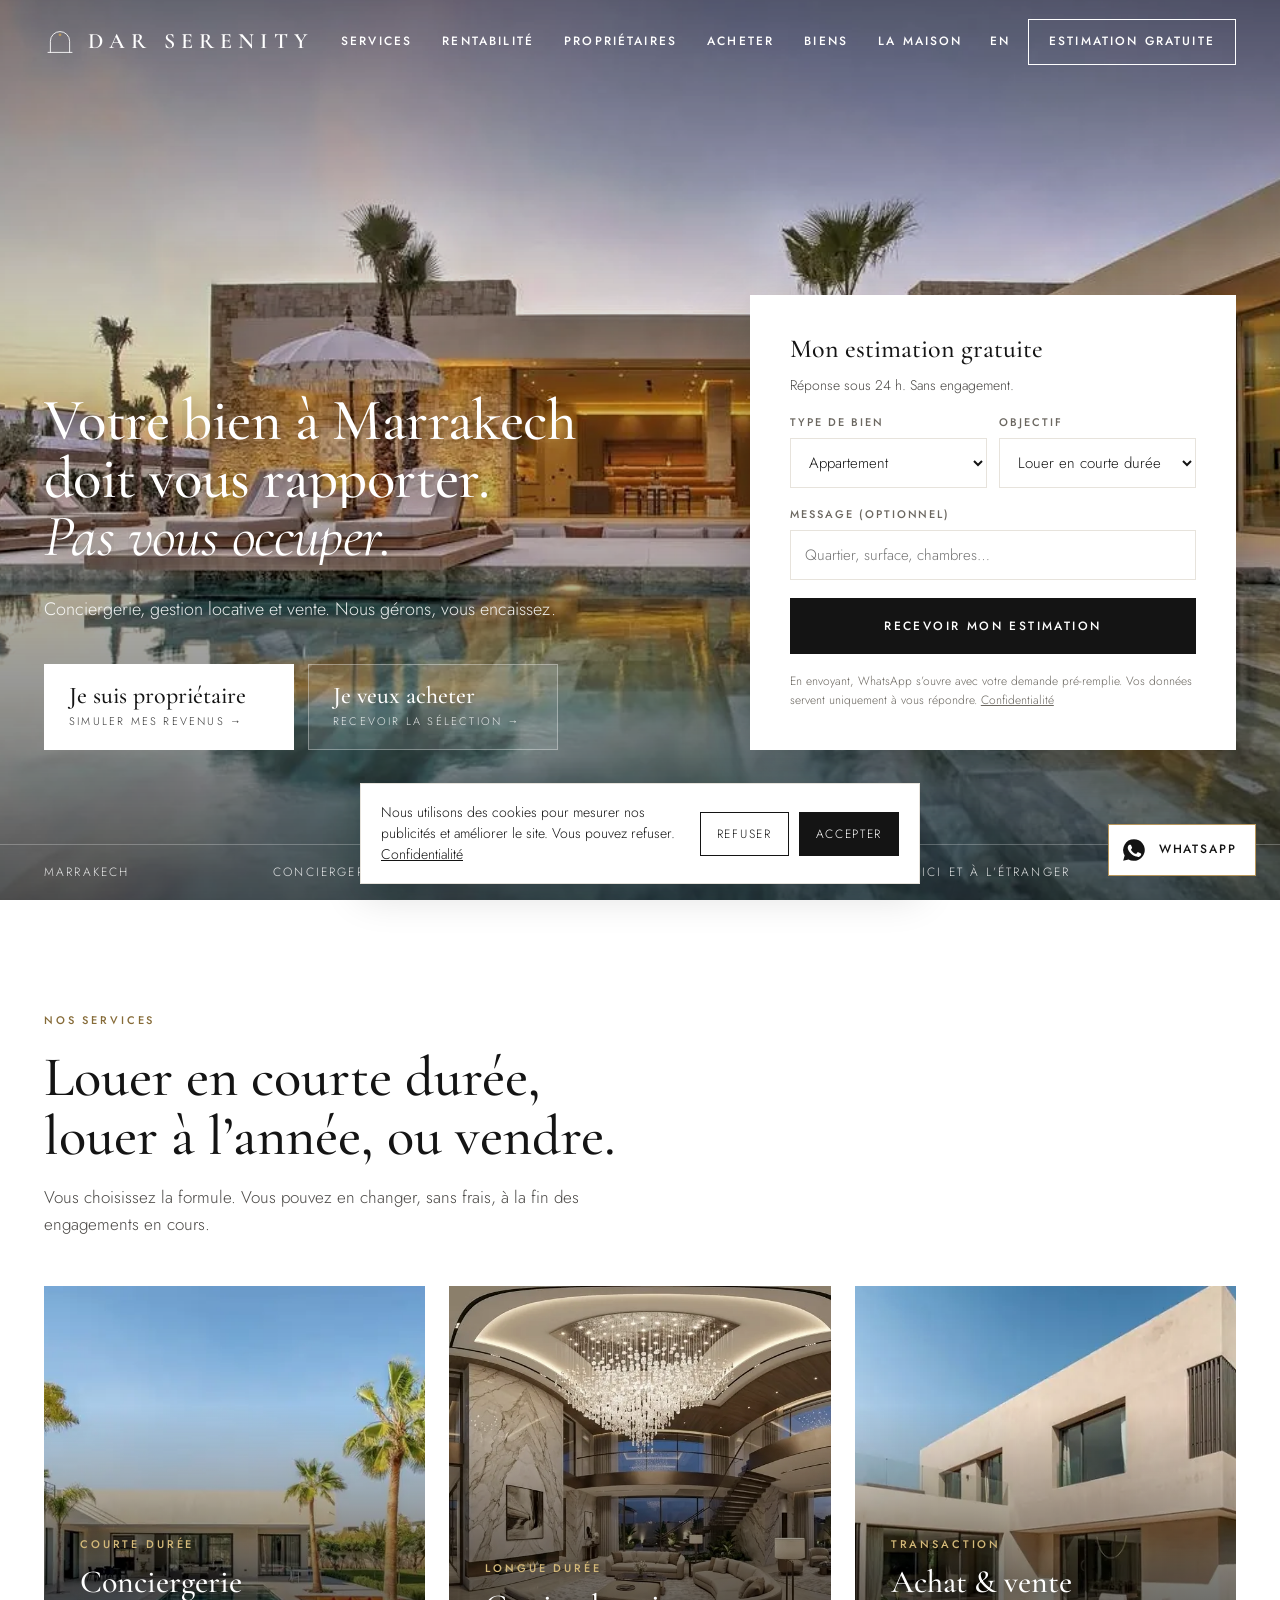
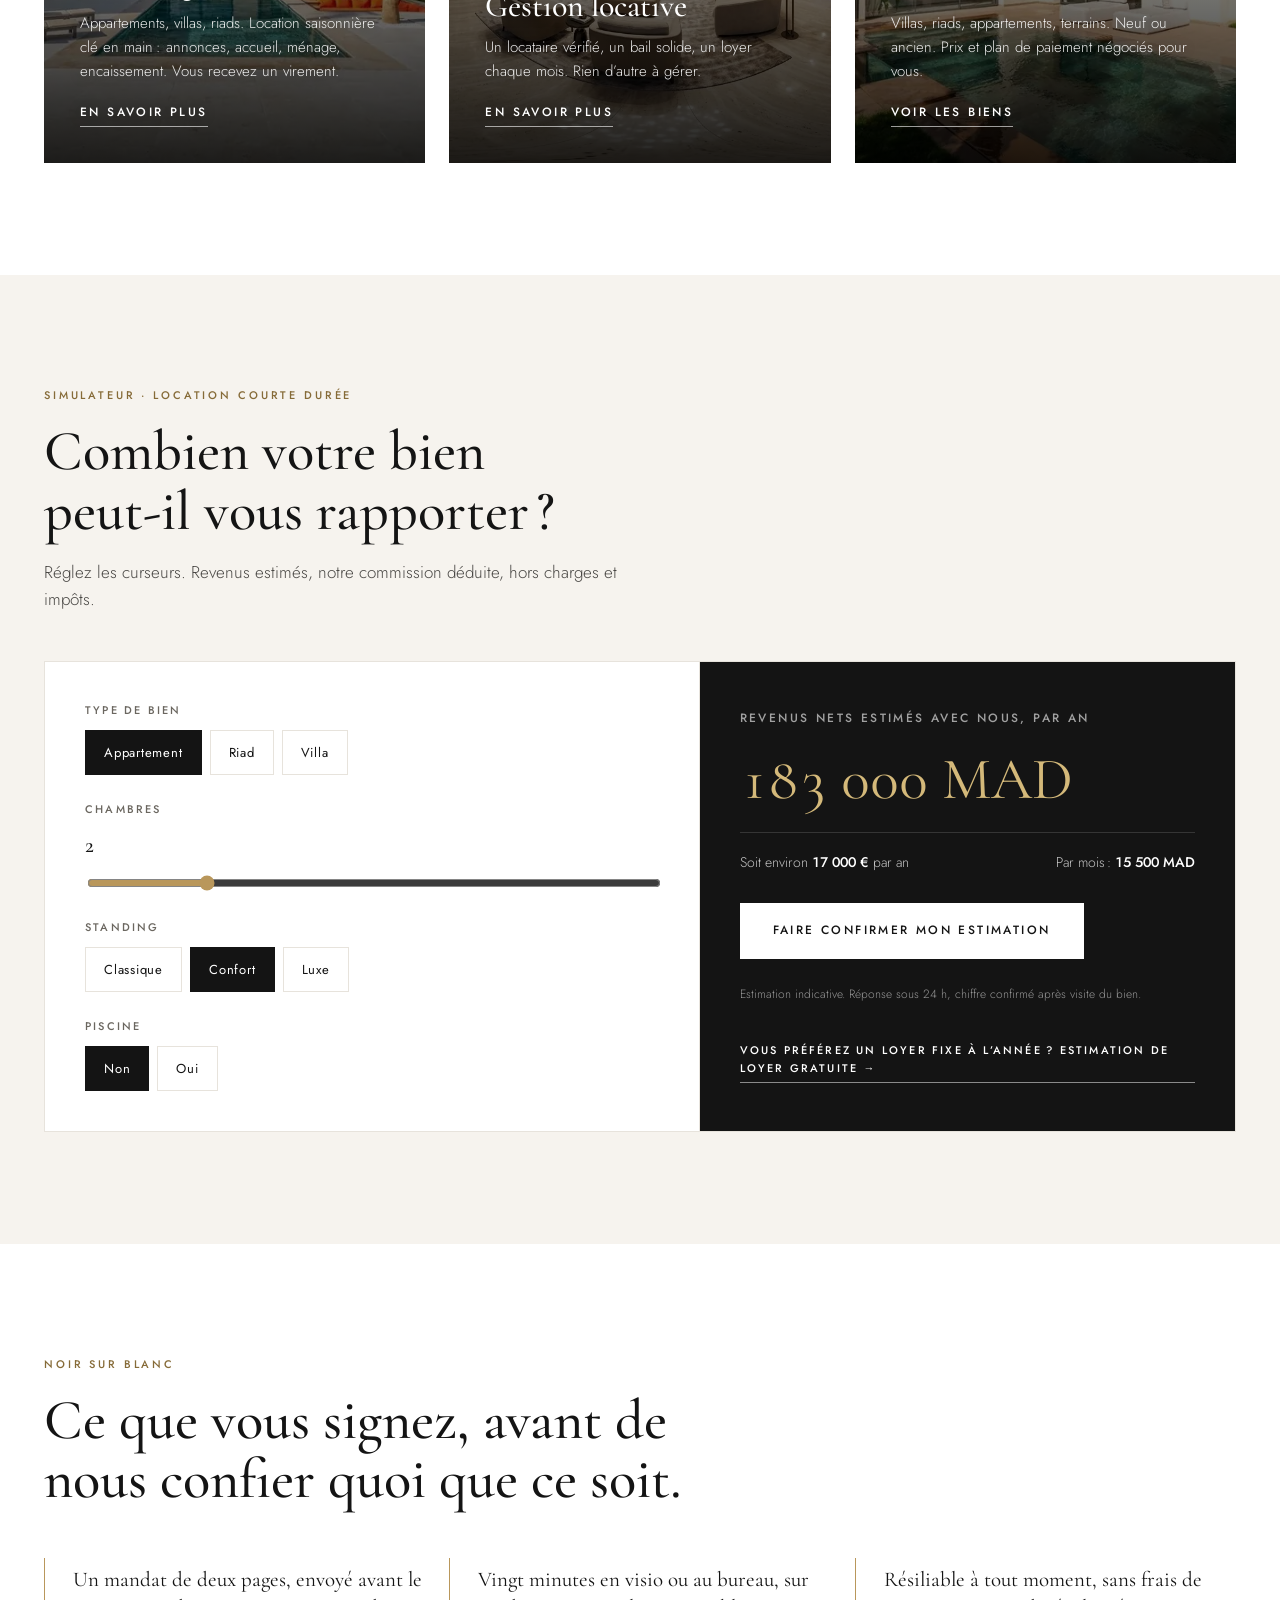
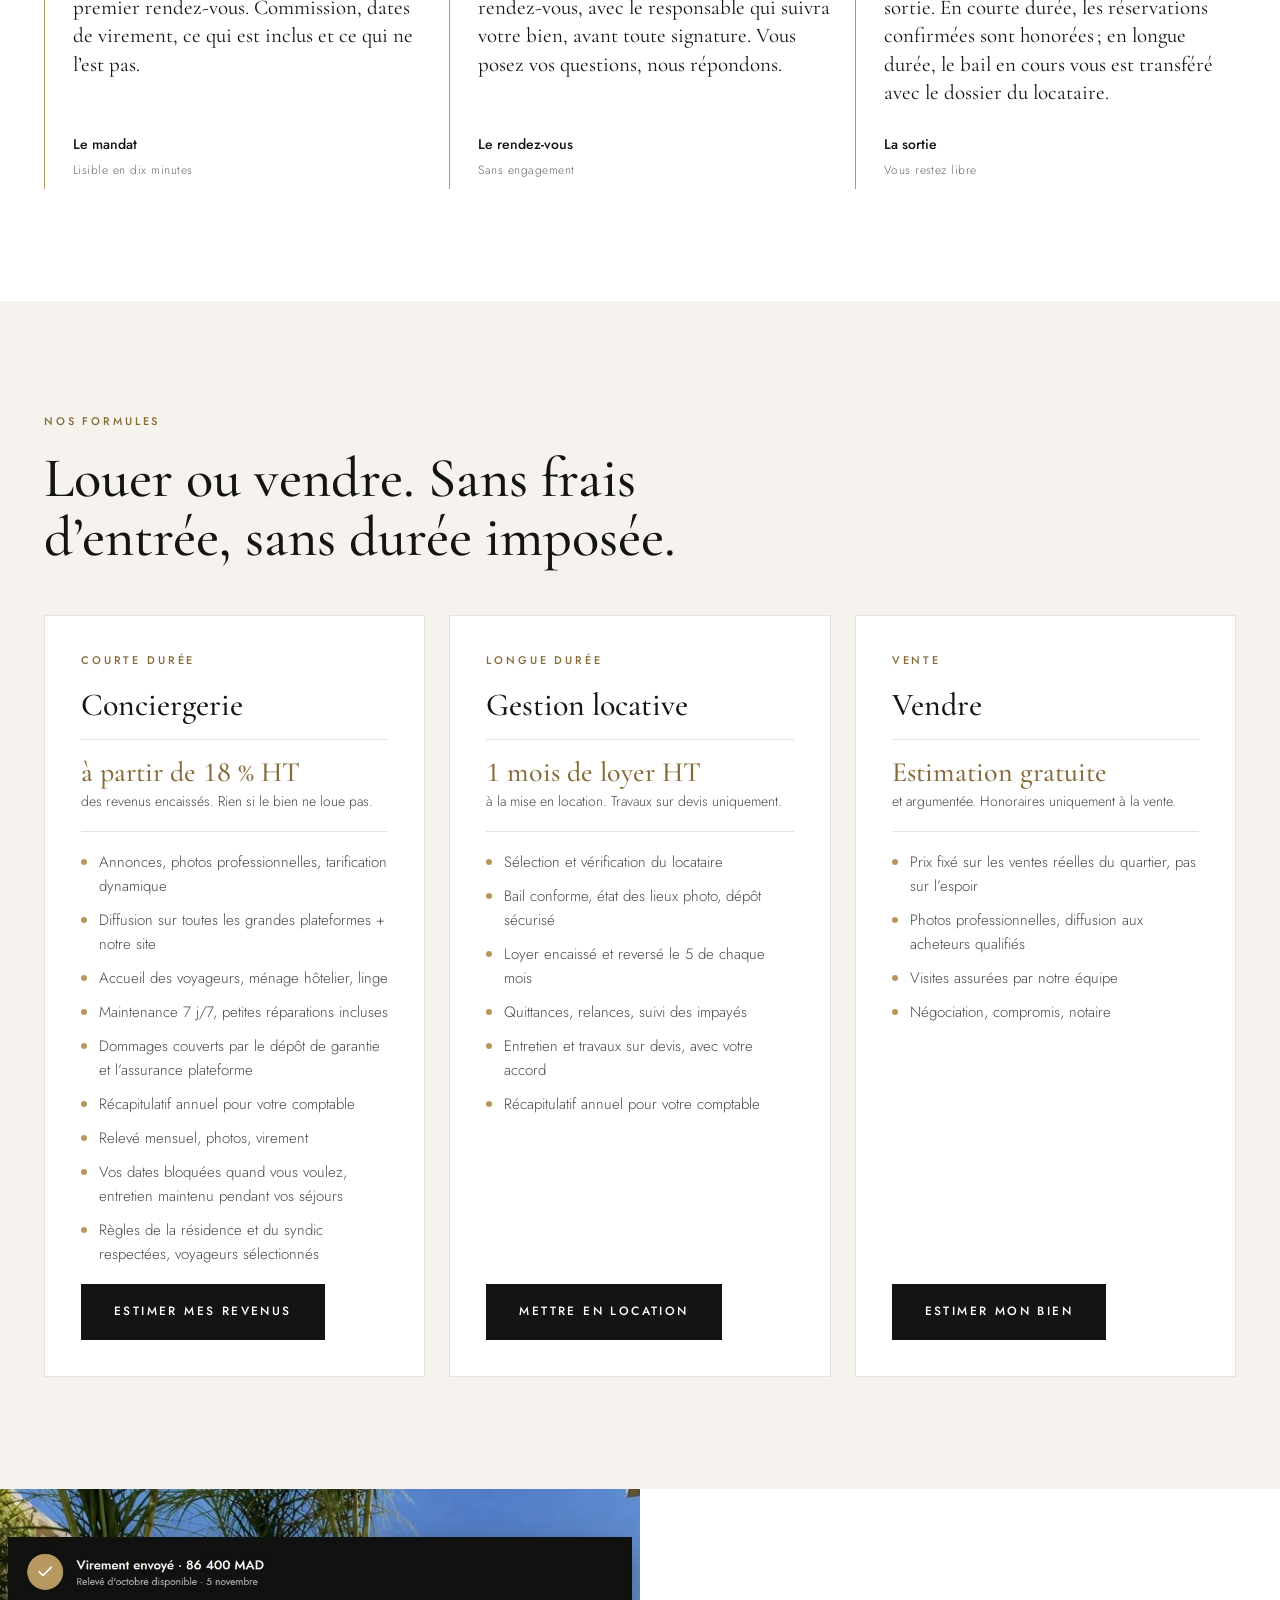
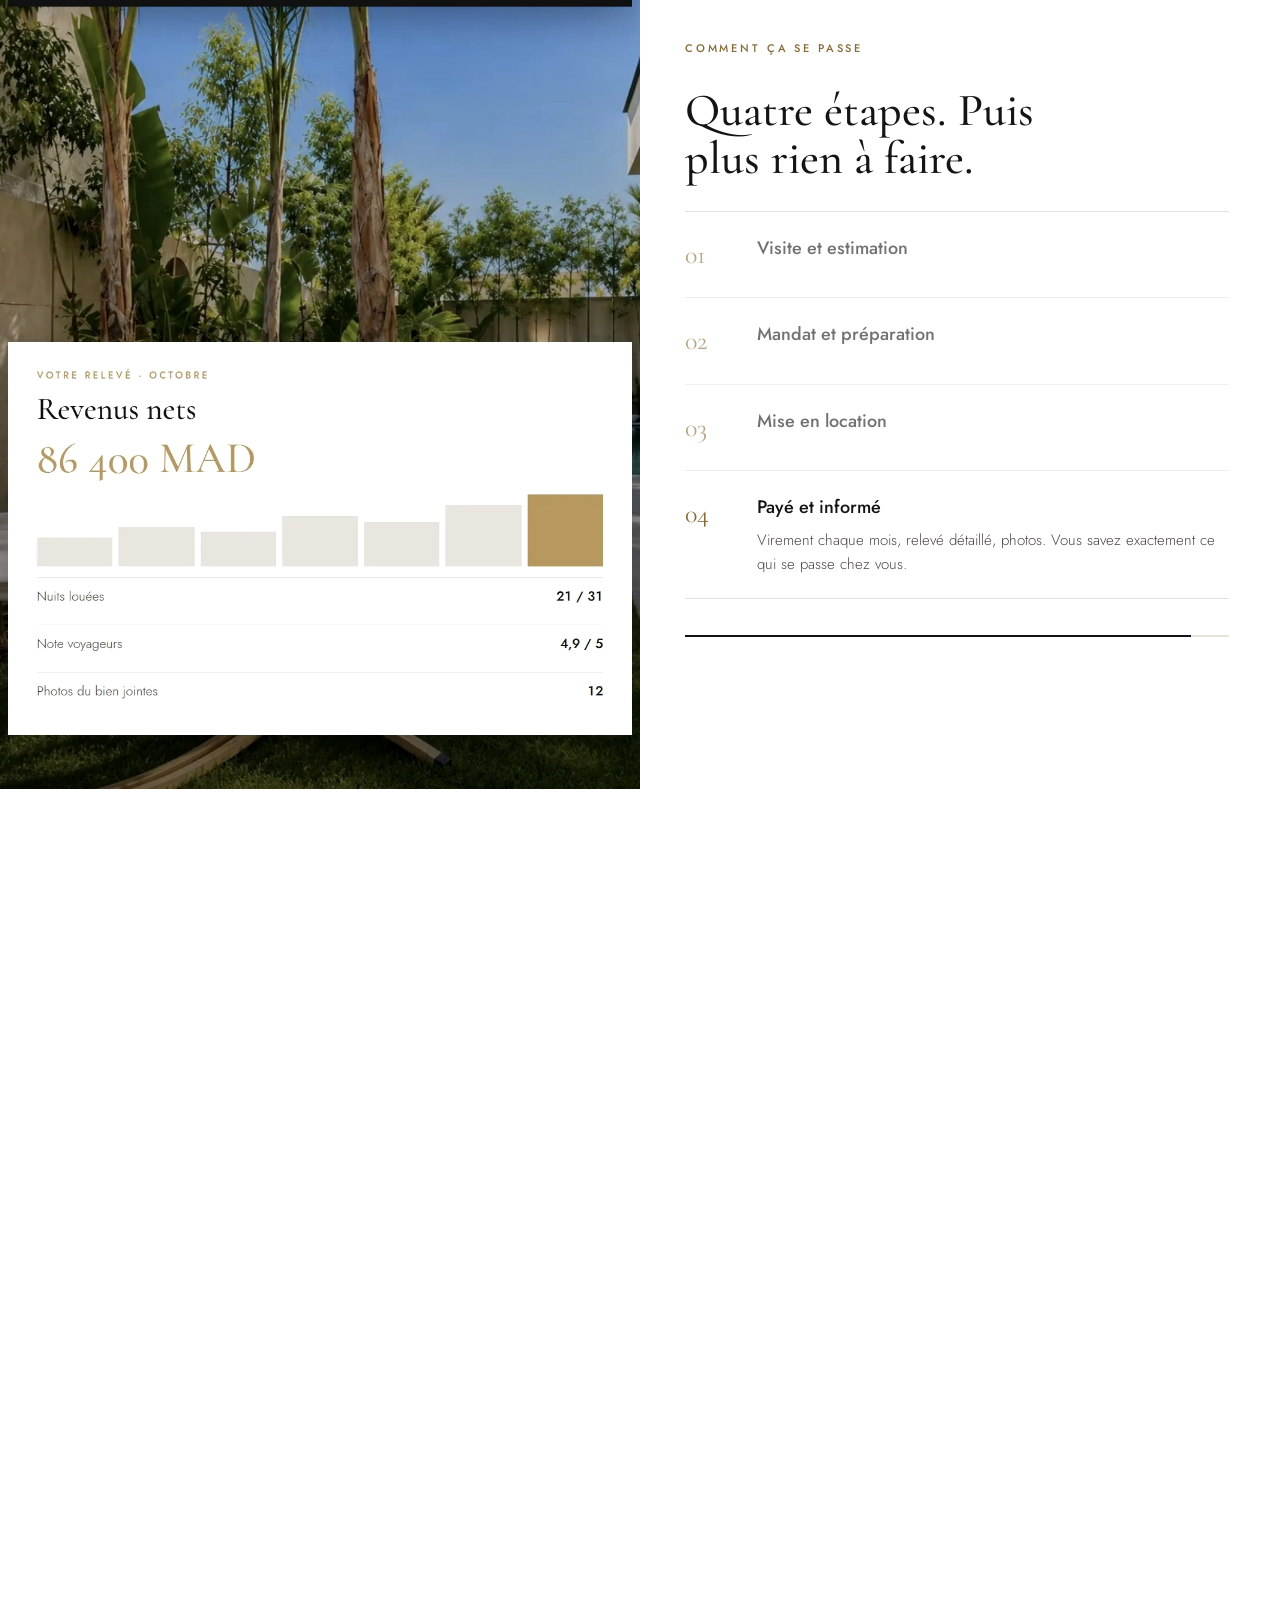
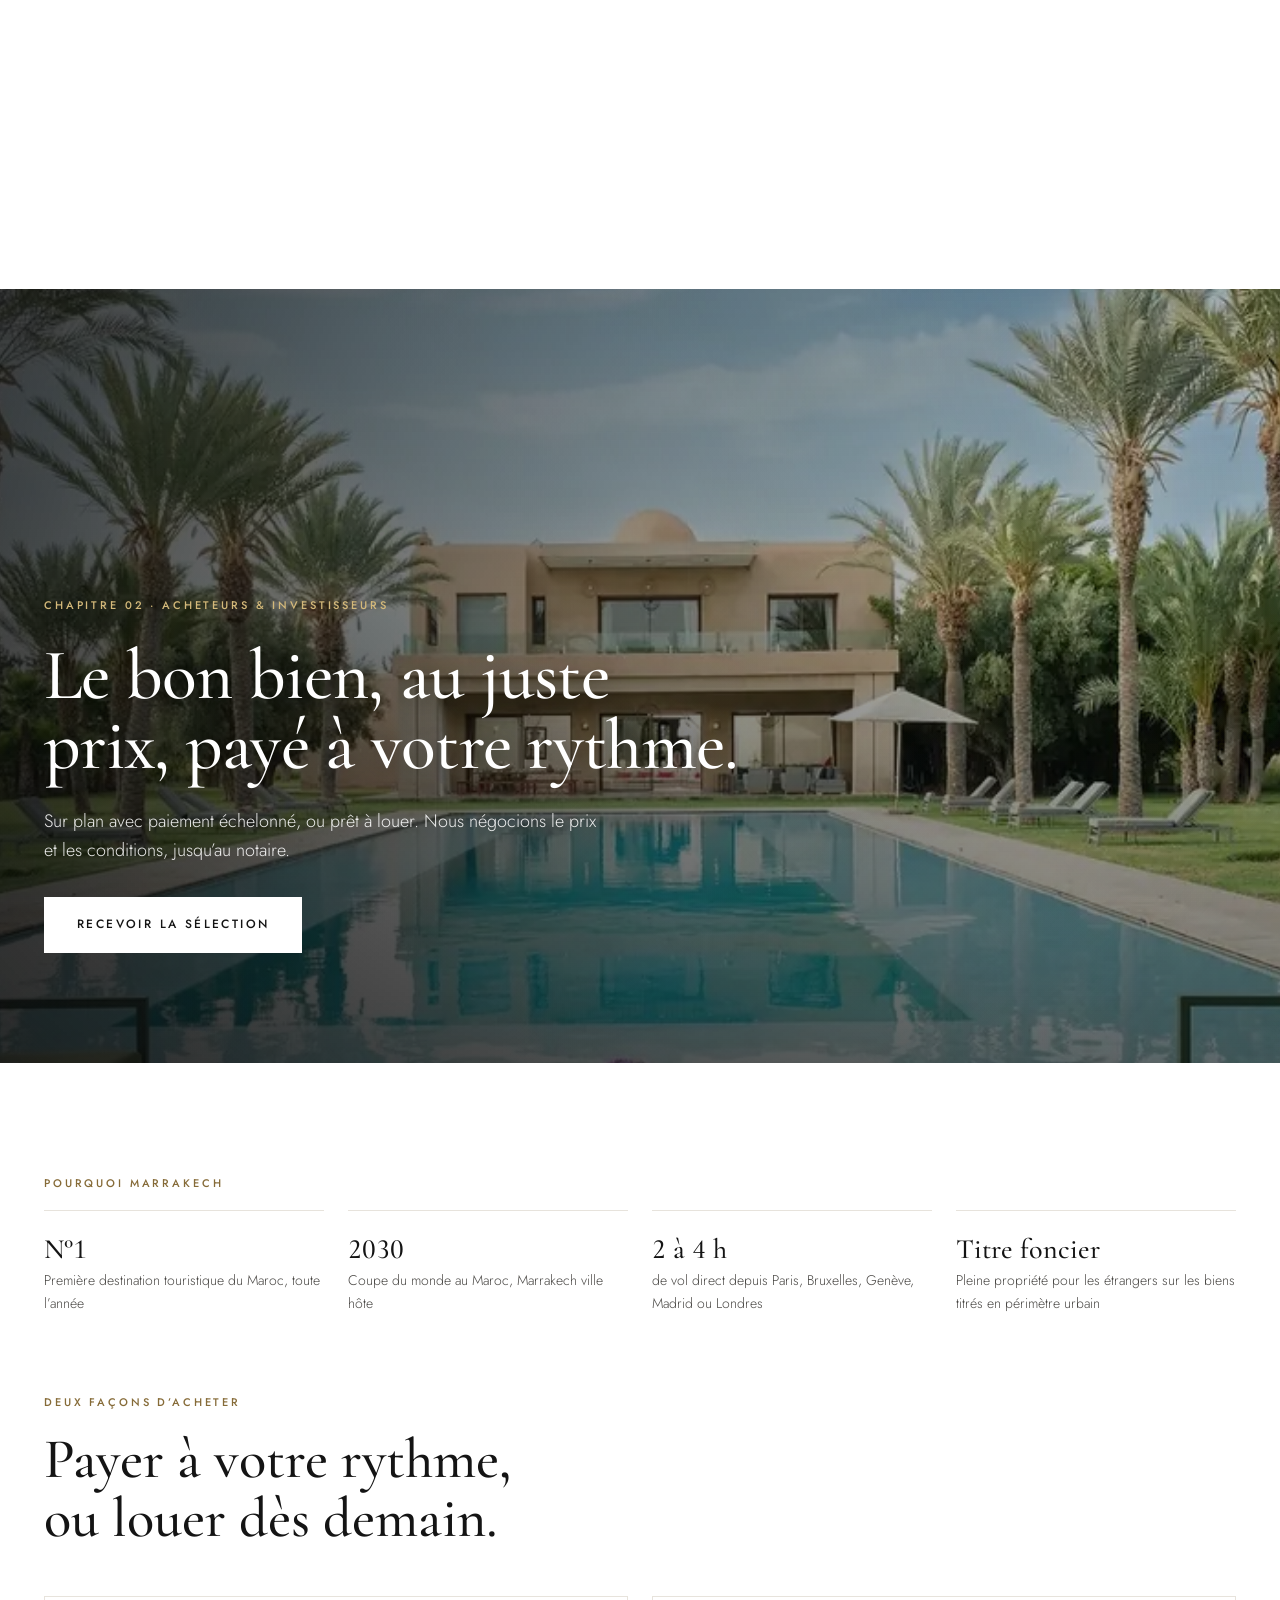
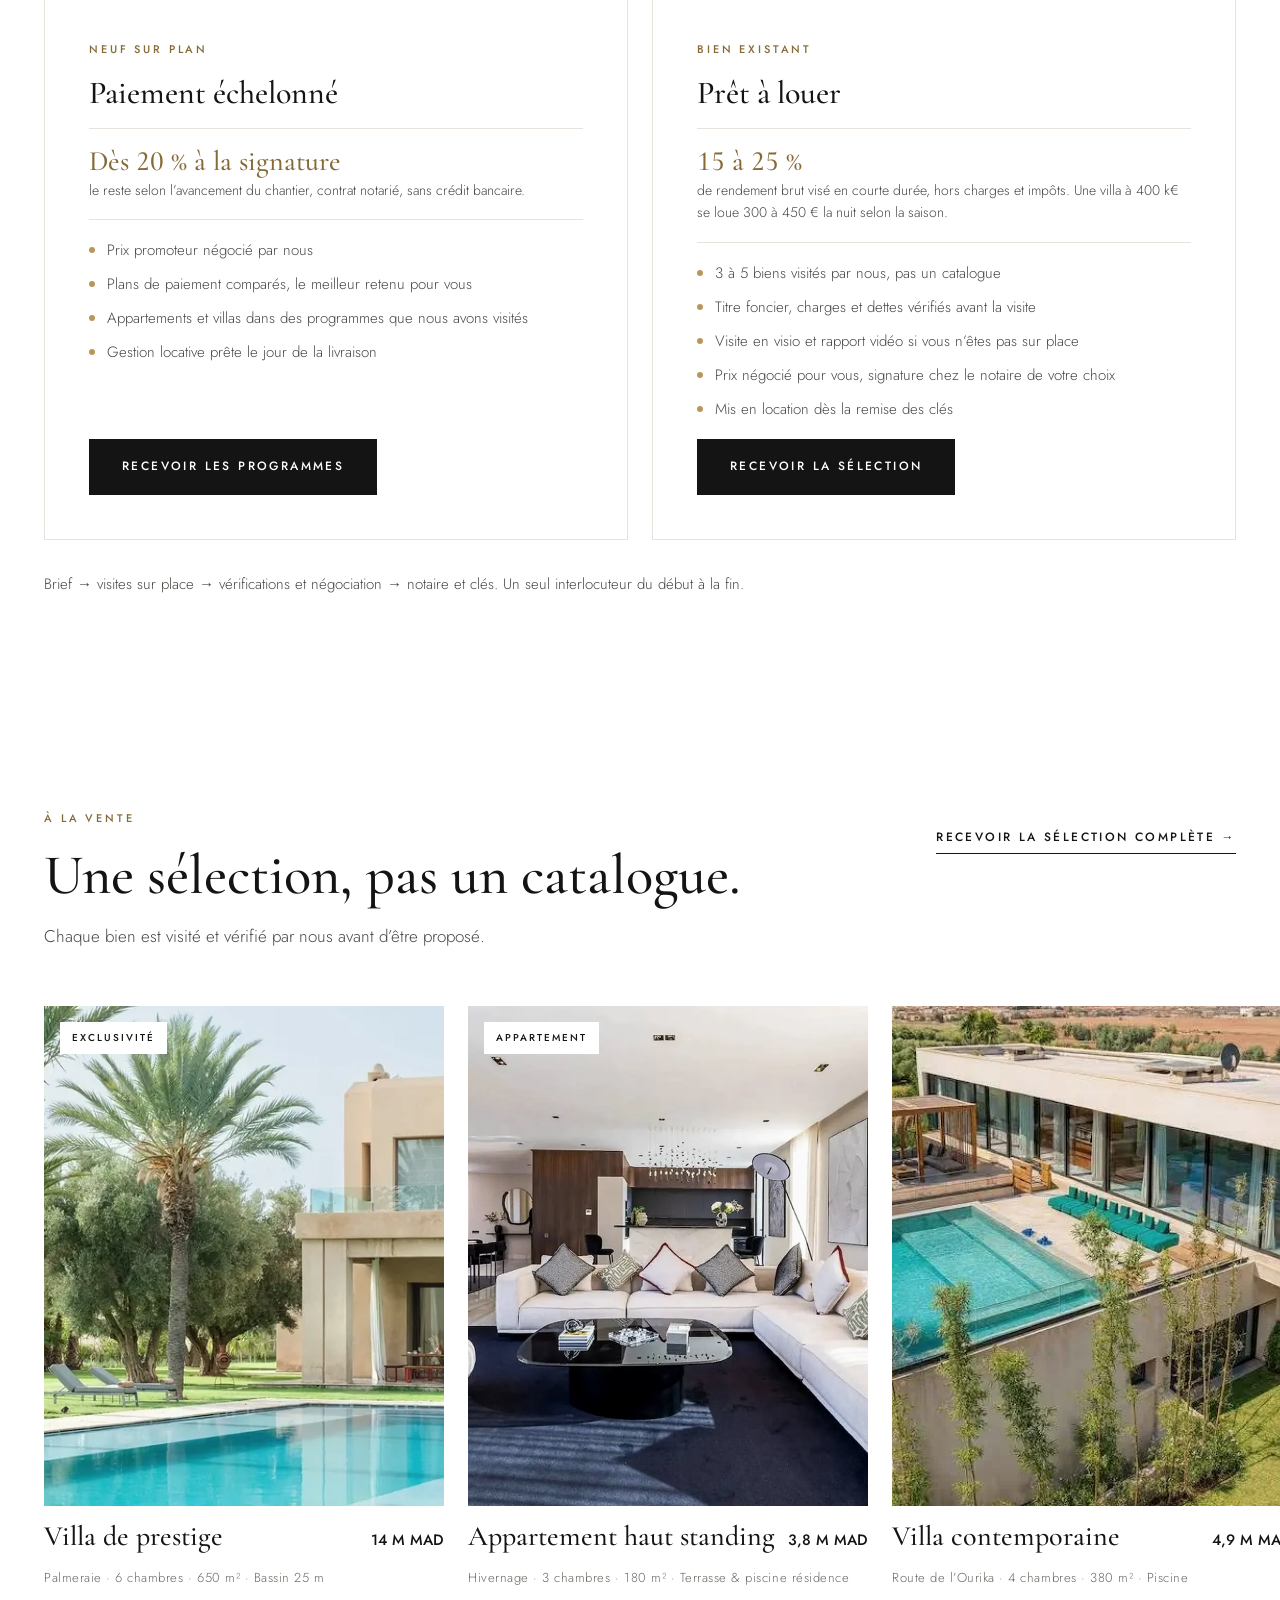
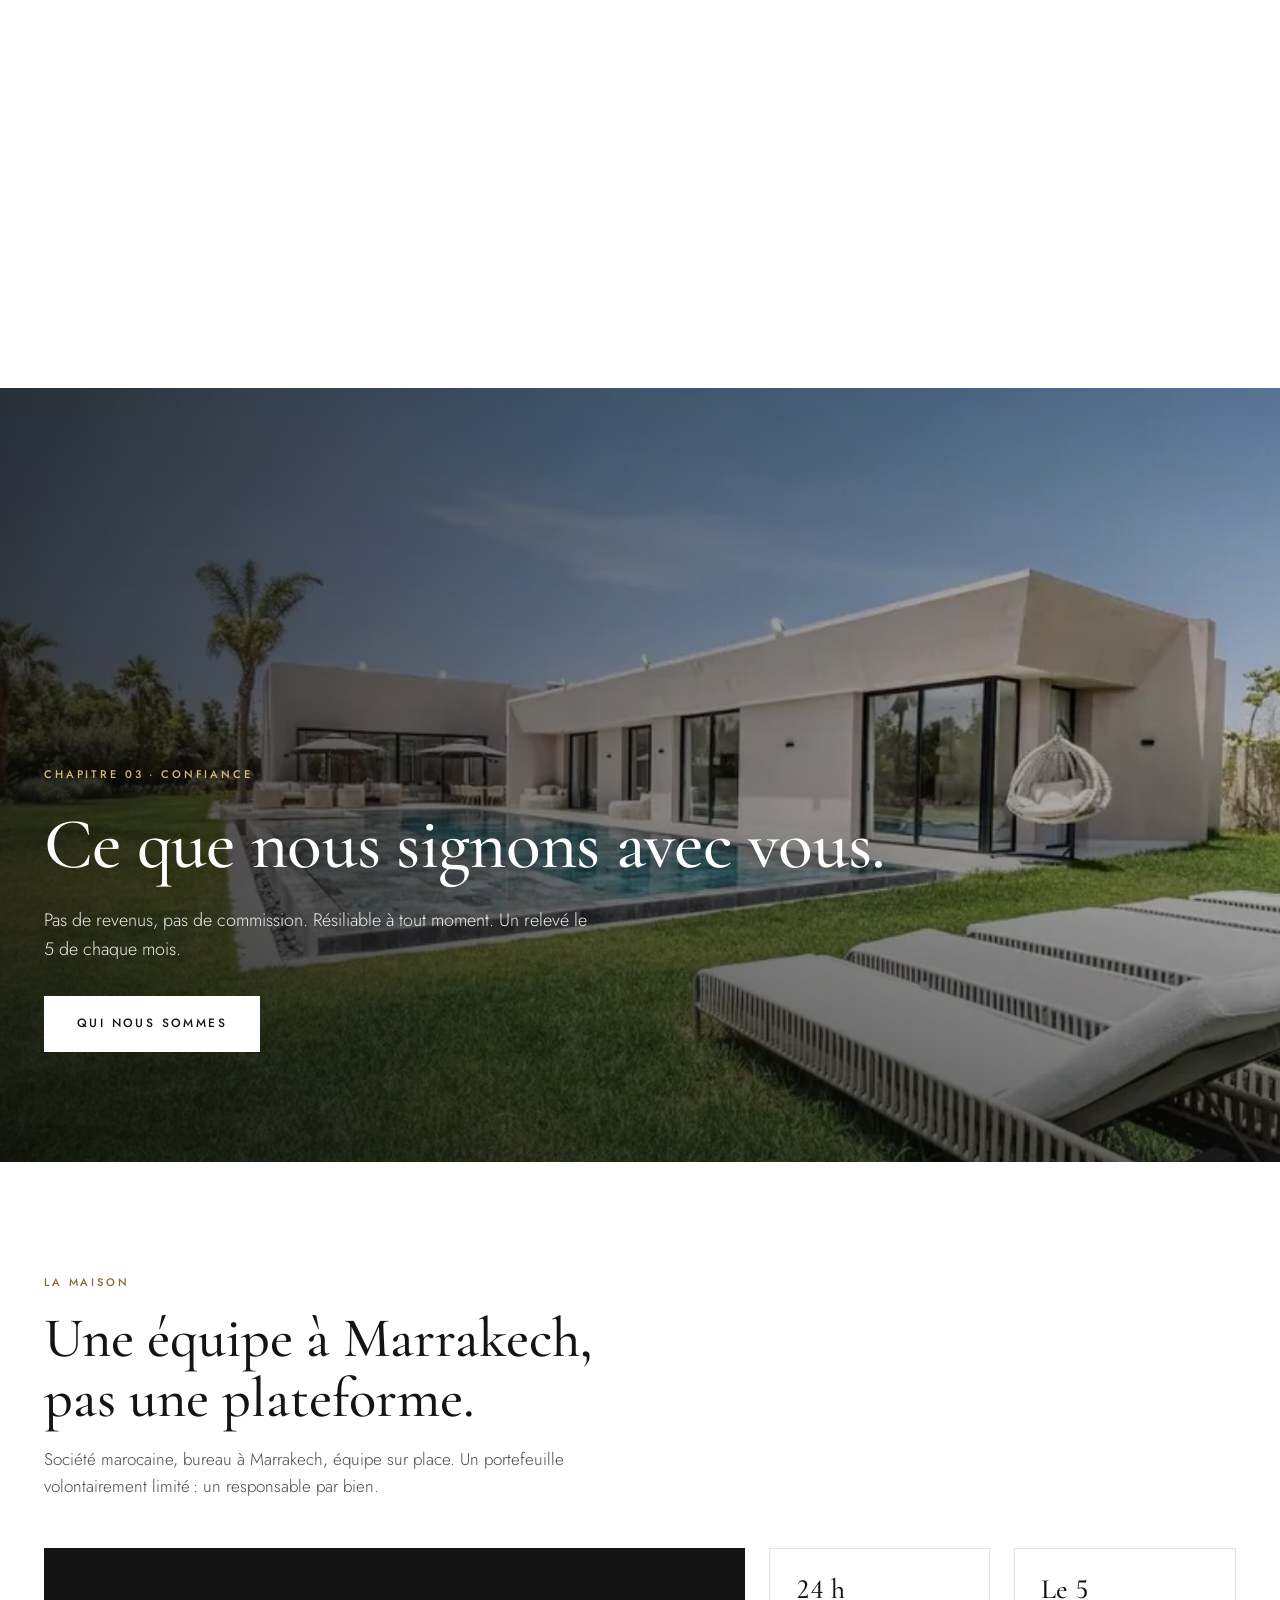
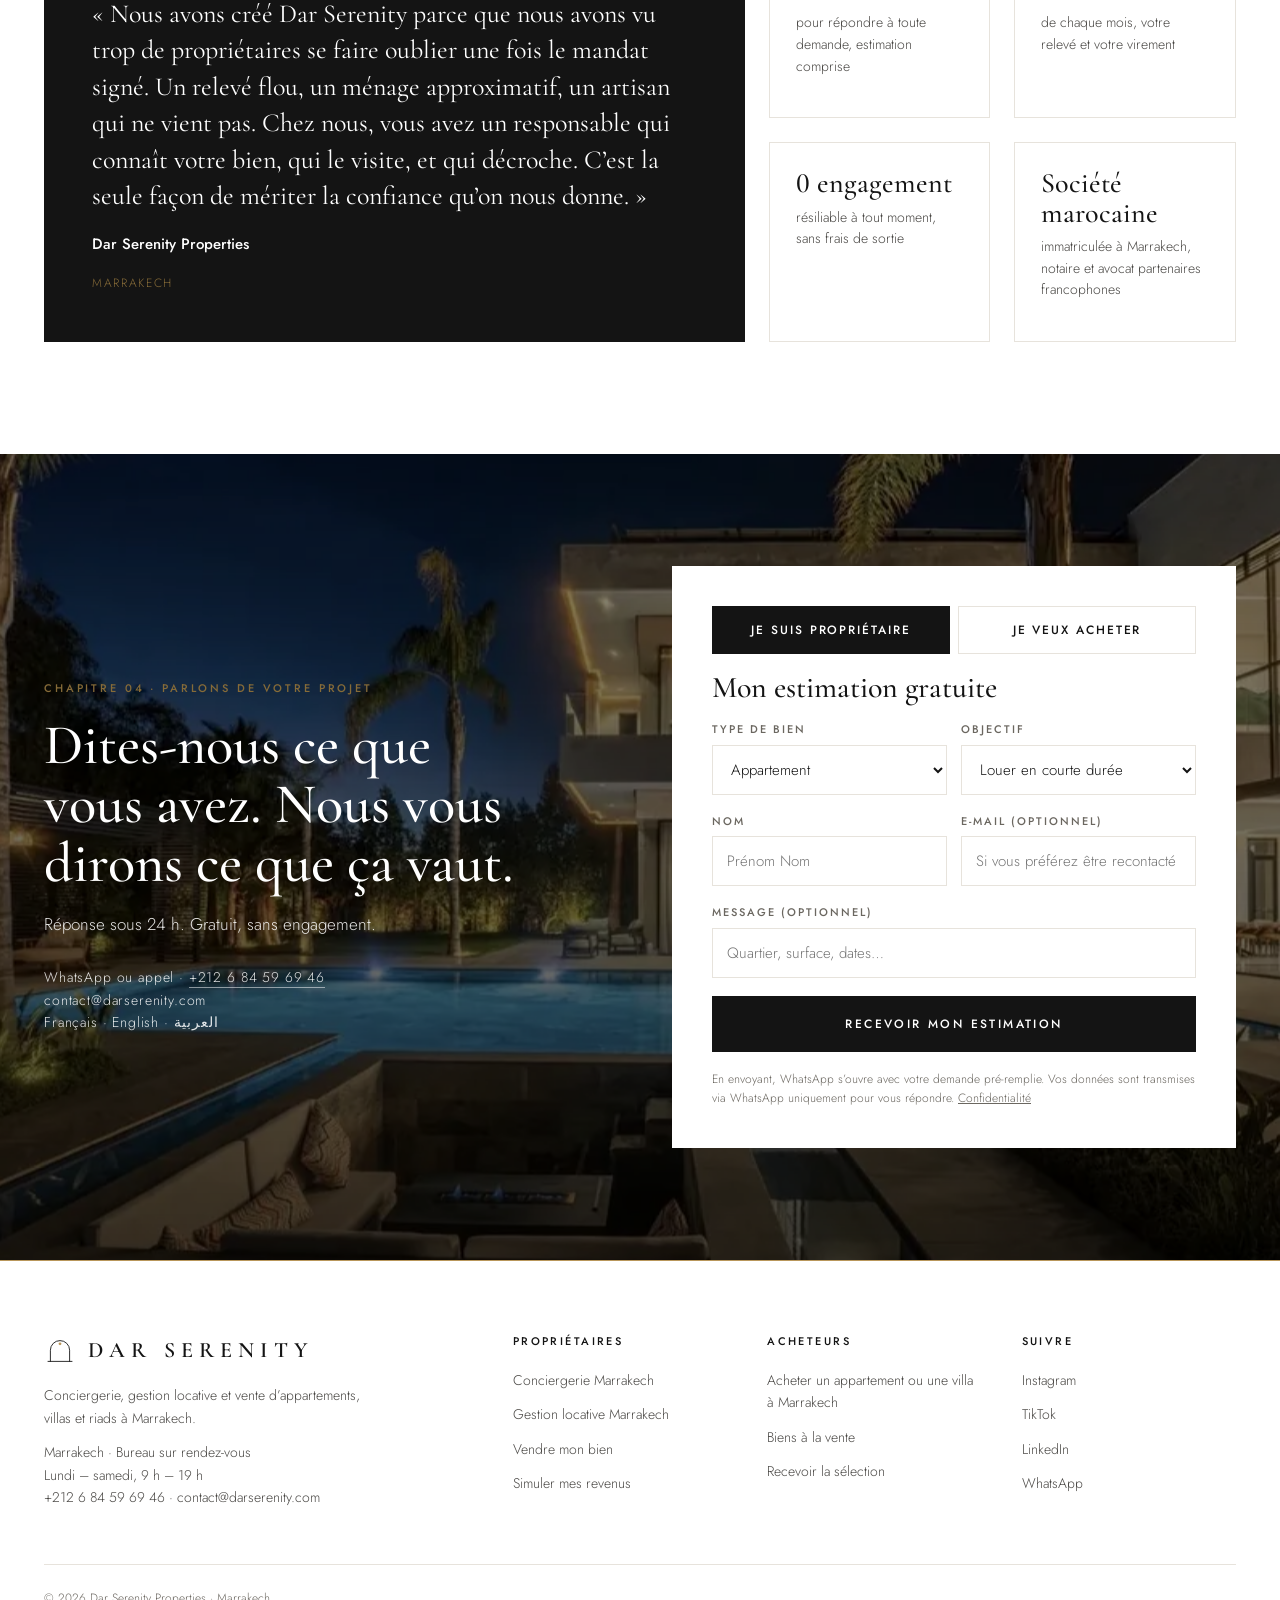
==== commit c8d710cc: "Formulaires : plus de champ contact obligatoire (WhatsApp donne le numéro) Co-Authored-By: Claude Fa" ====
--- a/index.html
+++ b/index.html
@@ -8,7 +8,11 @@
 <link rel="canonical" href="https://darserenity.com/">
 <link rel="alternate" hreflang="fr" href="https://darserenity.com/">
 <link rel="alternate" hreflang="en" href="https://darserenity.com/en/">
-<link rel="icon" href="favicon.svg" type="image/svg+xml">
+<link rel="icon" href="/favicon.ico" sizes="48x48">
+<link rel="icon" href="/favicon-96.png" type="image/png" sizes="96x96">
+<link rel="icon" href="/favicon-192.png" type="image/png" sizes="192x192">
+<link rel="icon" href="/favicon.svg" type="image/svg+xml">
+<link rel="apple-touch-icon" href="/apple-touch-icon.png">
 <meta property="og:type" content="website">
 <meta property="og:title" content="Dar Serenity Properties — Marrakech">
 <meta property="og:description" content="Conciergerie, gestion locative et vente immobilière à Marrakech. Réponse sous 24 h, virement chaque mois, résiliable à tout moment.">
@@ -21,7 +25,7 @@
 <meta name="twitter:title" content="Dar Serenity Properties — Marrakech">
 <meta name="twitter:description" content="Conciergerie, gestion locative et vente immobilière à Marrakech. Réponse sous 24 h, virement chaque mois, résiliable à tout moment.">
 <meta name="twitter:image" content="https://darserenity.com/img/og-home.jpg">
-<script type="application/ld+json">{"@context": "https://schema.org", "@type": "RealEstateAgent", "@id": "https://darserenity.com/#agency", "name": "Dar Serenity Properties", "url": "https://darserenity.com/", "image": "https://darserenity.com/img/hero.jpg", "logo": "https://darserenity.com/favicon.svg", "description": "Conciergerie, gestion locative et vente immobilière à Marrakech.", "areaServed": {"@type": "City", "name": "Marrakech"}, "email": "contact@darserenity.com", "telephone": "+212684596946", "priceRange": "$$", "address": {"@type": "PostalAddress", "streetAddress": "M Avenue, M Business Regus, 1er étage, bureau 102", "postalCode": "40000", "addressLocality": "Marrakech", "addressRegion": "Marrakech-Safi", "addressCountry": "MA"}, "geo": {"@type": "GeoCoordinates", "latitude": 31.6236, "longitude": -8.013}, "openingHoursSpecification": {"@type": "OpeningHoursSpecification", "dayOfWeek": ["Monday", "Tuesday", "Wednesday", "Thursday", "Friday", "Saturday"], "opens": "09:00", "closes": "19:00"}, "knowsLanguage": ["fr", "en", "ar"], "sameAs": ["https://instagram.com/darserenity"], "makesOffer": [{"@type": "Offer", "itemOffered": {"@type": "Service", "name": "Conciergerie courte durée à Marrakech", "url": "https://darserenity.com/conciergerie-marrakech/"}}, {"@type": "Offer", "itemOffered": {"@type": "Service", "name": "Gestion locative longue durée à Marrakech", "url": "https://darserenity.com/gestion-locative-marrakech/"}}, {"@type": "Offer", "itemOffered": {"@type": "Service", "name": "Achat et vente immobilière à Marrakech", "url": "https://darserenity.com/acheter-appartement-villa-marrakech/"}}]}</script>
+<script type="application/ld+json">{"@context": "https://schema.org", "@type": "RealEstateAgent", "@id": "https://darserenity.com/#agency", "name": "Dar Serenity Properties", "url": "https://darserenity.com/", "image": "https://darserenity.com/img/hero.jpg", "logo": "https://darserenity.com/favicon-512.png", "description": "Conciergerie, gestion locative et vente immobilière à Marrakech.", "areaServed": {"@type": "City", "name": "Marrakech"}, "email": "contact@darserenity.com", "telephone": "+212684596946", "priceRange": "$$", "address": {"@type": "PostalAddress", "streetAddress": "M Avenue, M Business Regus, 1er étage, bureau 102", "postalCode": "40000", "addressLocality": "Marrakech", "addressRegion": "Marrakech-Safi", "addressCountry": "MA"}, "geo": {"@type": "GeoCoordinates", "latitude": 31.6236, "longitude": -8.013}, "openingHoursSpecification": {"@type": "OpeningHoursSpecification", "dayOfWeek": ["Monday", "Tuesday", "Wednesday", "Thursday", "Friday", "Saturday"], "opens": "09:00", "closes": "19:00"}, "knowsLanguage": ["fr", "en", "ar"], "sameAs": ["https://instagram.com/darserenity"], "makesOffer": [{"@type": "Offer", "itemOffered": {"@type": "Service", "name": "Conciergerie courte durée à Marrakech", "url": "https://darserenity.com/conciergerie-marrakech/"}}, {"@type": "Offer", "itemOffered": {"@type": "Service", "name": "Gestion locative longue durée à Marrakech", "url": "https://darserenity.com/gestion-locative-marrakech/"}}, {"@type": "Offer", "itemOffered": {"@type": "Service", "name": "Achat et vente immobilière à Marrakech", "url": "https://darserenity.com/acheter-appartement-villa-marrakech/"}}]}</script>
 <link rel="alternate" hreflang="x-default" href="https://darserenity.com/">
 <link rel="preload" as="image" href="img/hero.webp">
 <link rel="preload" as="font" type="font/woff2" crossorigin href="fonts/cormorant-garamond-latin-500-normal.woff2">
@@ -81,7 +85,7 @@
         <a href="#contact" data-who="buyer"><b>Je veux acheter</b><span>Recevoir la sélection →</span></a>
       </div>
     </div>
-  </div><form class="form hero-form" id="lead"><p class="form-title">Mon estimation gratuite</p><p class="sub">Réponse sous 24 h. Sans engagement.</p><div class="row"><label>Type de bien<select name="type"><option>Appartement</option><option>Villa</option><option>Riad</option></select></label><label>Objectif<select name="objectif"><option selected>Louer en courte durée</option><option>Louer en longue durée</option><option>Je ne sais pas encore</option></select></label></div><div class="row one"><label>WhatsApp ou e-mail<input name="contact" type="text" required maxlength="120" autocomplete="on" inputmode="email" placeholder="+33 6 … ou e-mail"></label></div><label>Message (optionnel)<input name="message" type="text" maxlength="500" placeholder="Quartier, surface, chambres…"></label><button type="submit" class="btn">Recevoir mon estimation</button><small>En envoyant, WhatsApp s’ouvre avec votre demande pré-remplie. Vos données servent uniquement à vous répondre. <a href="confidentialite.html" style="text-decoration:underline">Confidentialité</a></small><div class="ok" role="status" aria-live="polite">Merci. Si WhatsApp ne s’est pas ouvert, écrivez-nous à contact@darserenity.com.</div></form></div>
+  </div><form class="form hero-form" id="lead"><p class="form-title">Mon estimation gratuite</p><p class="sub">Réponse sous 24 h. Sans engagement.</p><div class="row"><label>Type de bien<select name="type"><option>Appartement</option><option>Villa</option><option>Riad</option></select></label><label>Objectif<select name="objectif"><option selected>Louer en courte durée</option><option>Louer en longue durée</option><option>Je ne sais pas encore</option></select></label></div><label>Message (optionnel)<input name="message" type="text" maxlength="500" placeholder="Quartier, surface, chambres…"></label><button type="submit" class="btn">Recevoir mon estimation</button><small>En envoyant, WhatsApp s’ouvre avec votre demande pré-remplie. Vos données servent uniquement à vous répondre. <a href="confidentialite.html" style="text-decoration:underline">Confidentialité</a></small><div class="ok" role="status" aria-live="polite">Merci. Si WhatsApp ne s’est pas ouvert, écrivez-nous à contact@darserenity.com.</div></form></div>
   <div class="hero-meta"><div class="wrap"><span>Marrakech</span><span>Conciergerie · Location · Vente</span><span>Propriétaires et investisseurs, ici et à l’étranger</span></div></div>
 </section>
 
@@ -345,7 +349,7 @@
       </div>
       <div class="row">
         <label>Nom<input id="f-nom" name="nom" type="text" maxlength="120" autocomplete="name" placeholder="Prénom Nom"></label>
-        <label>WhatsApp ou e-mail<input id="f-tel" name="contact" type="text" required maxlength="120" autocomplete="on" inputmode="email" placeholder="+33 6 … ou e-mail"></label>
+        <label>E-mail (optionnel)<input id="f-tel" name="contact" type="email" maxlength="120" autocomplete="email" inputmode="email" placeholder="Si vous préférez être recontacté par e-mail"></label>
       </div>
       <label>Message (optionnel)<input id="f-msg" name="message" type="text" maxlength="500" placeholder="Quartier, surface, dates…"></label>
       <button type="submit" class="btn" id="submit">Recevoir mon estimation</button>
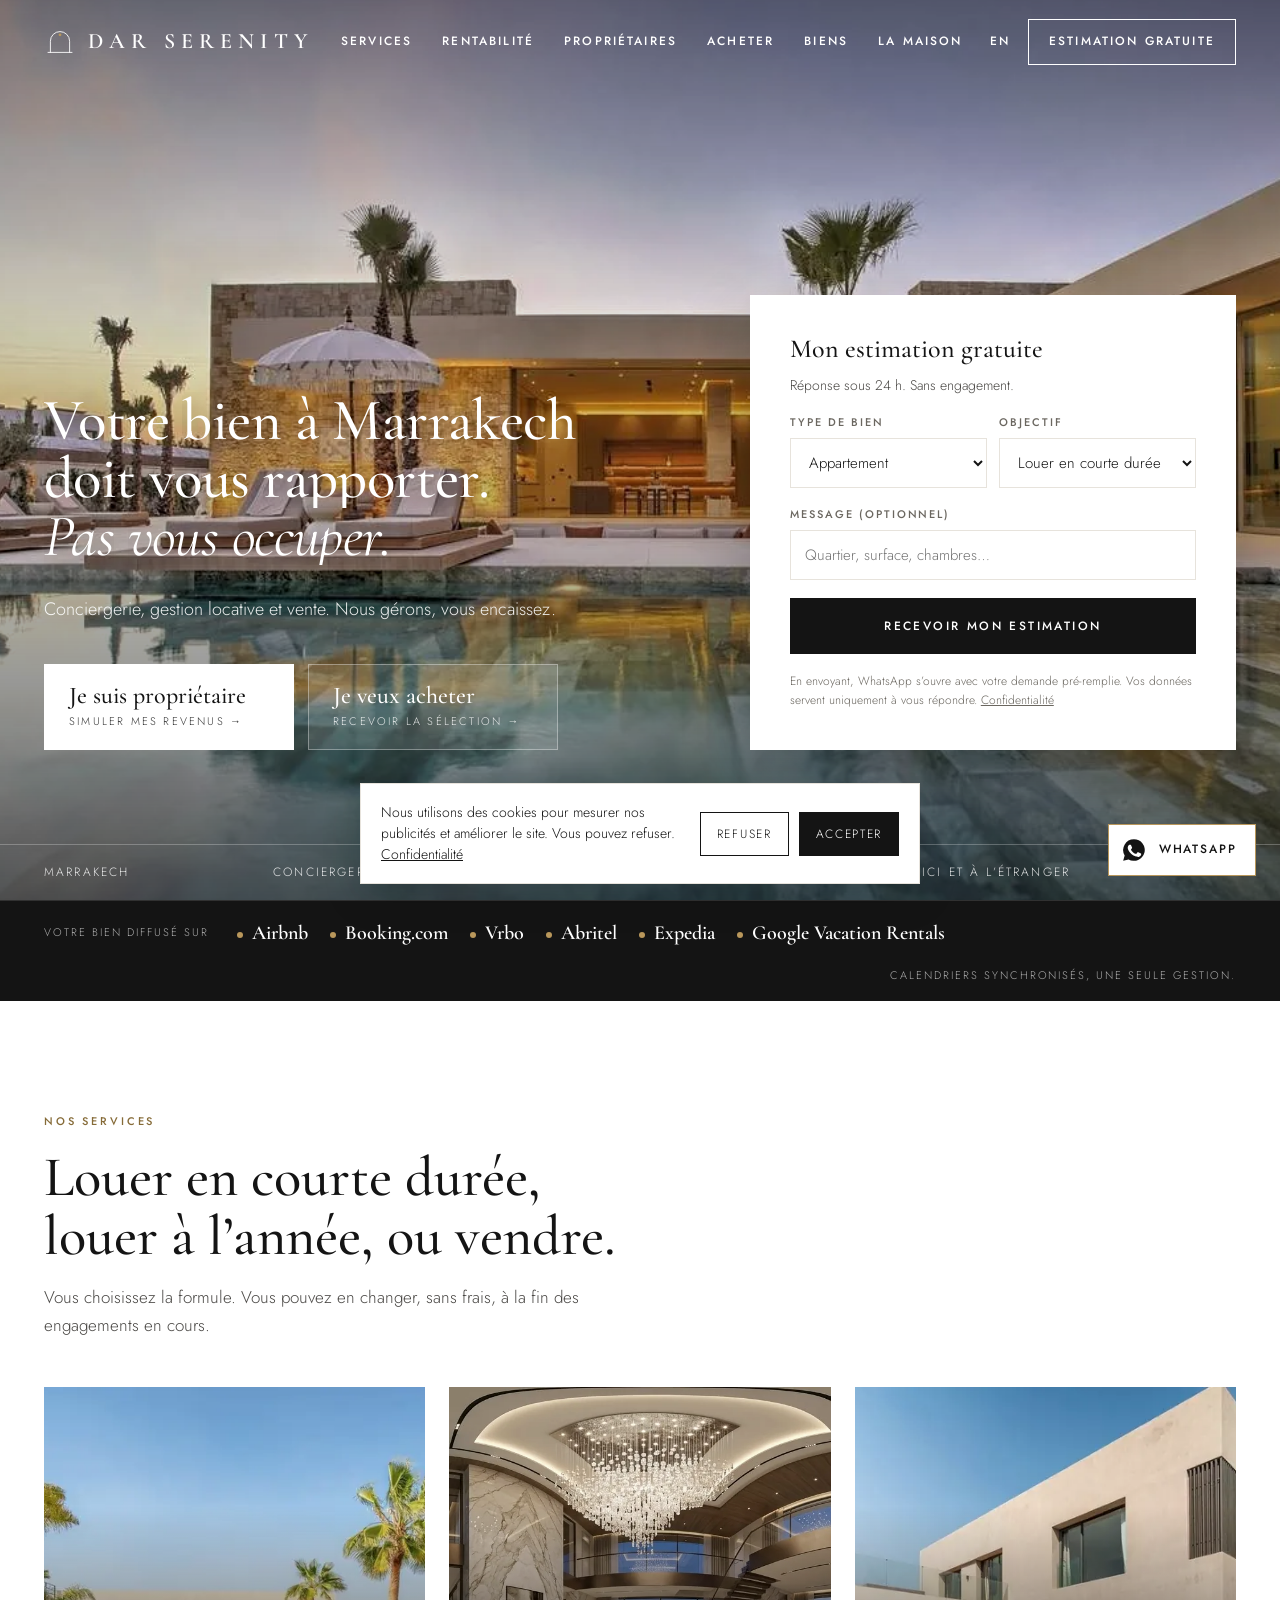
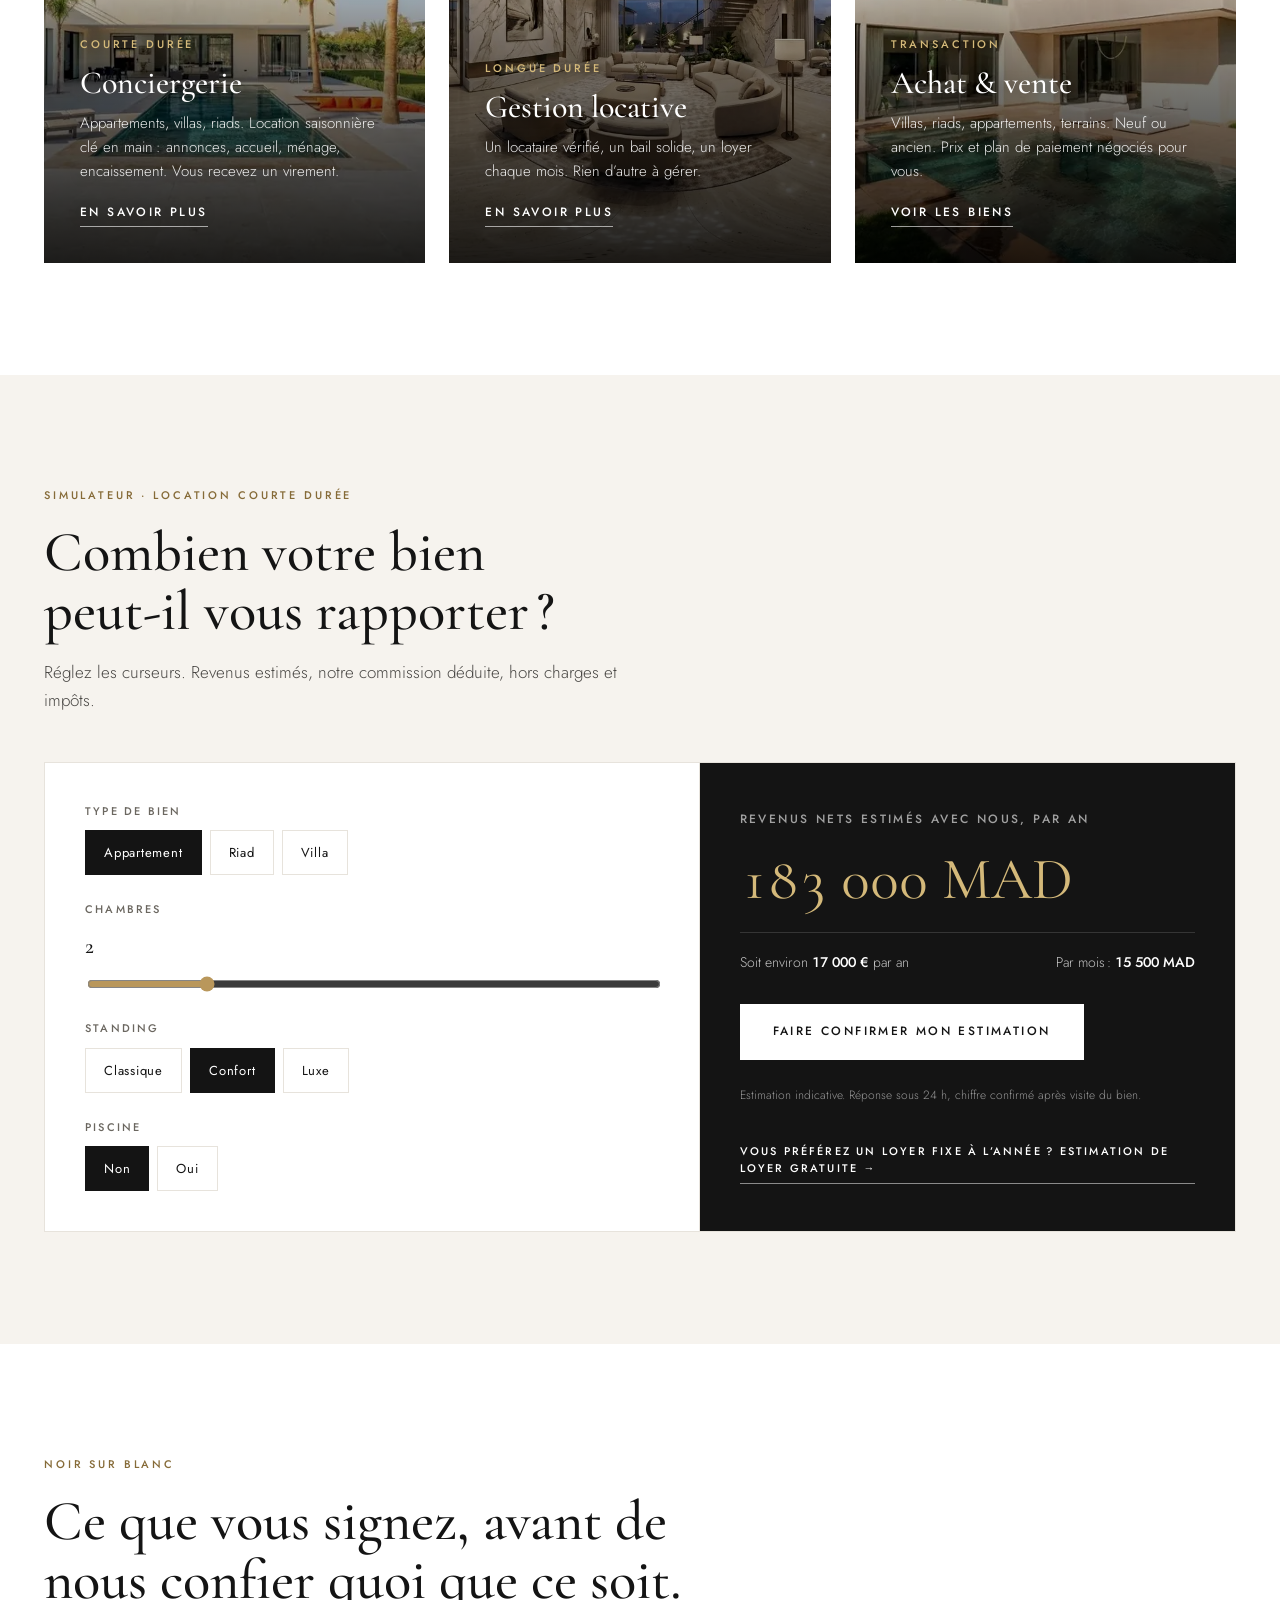
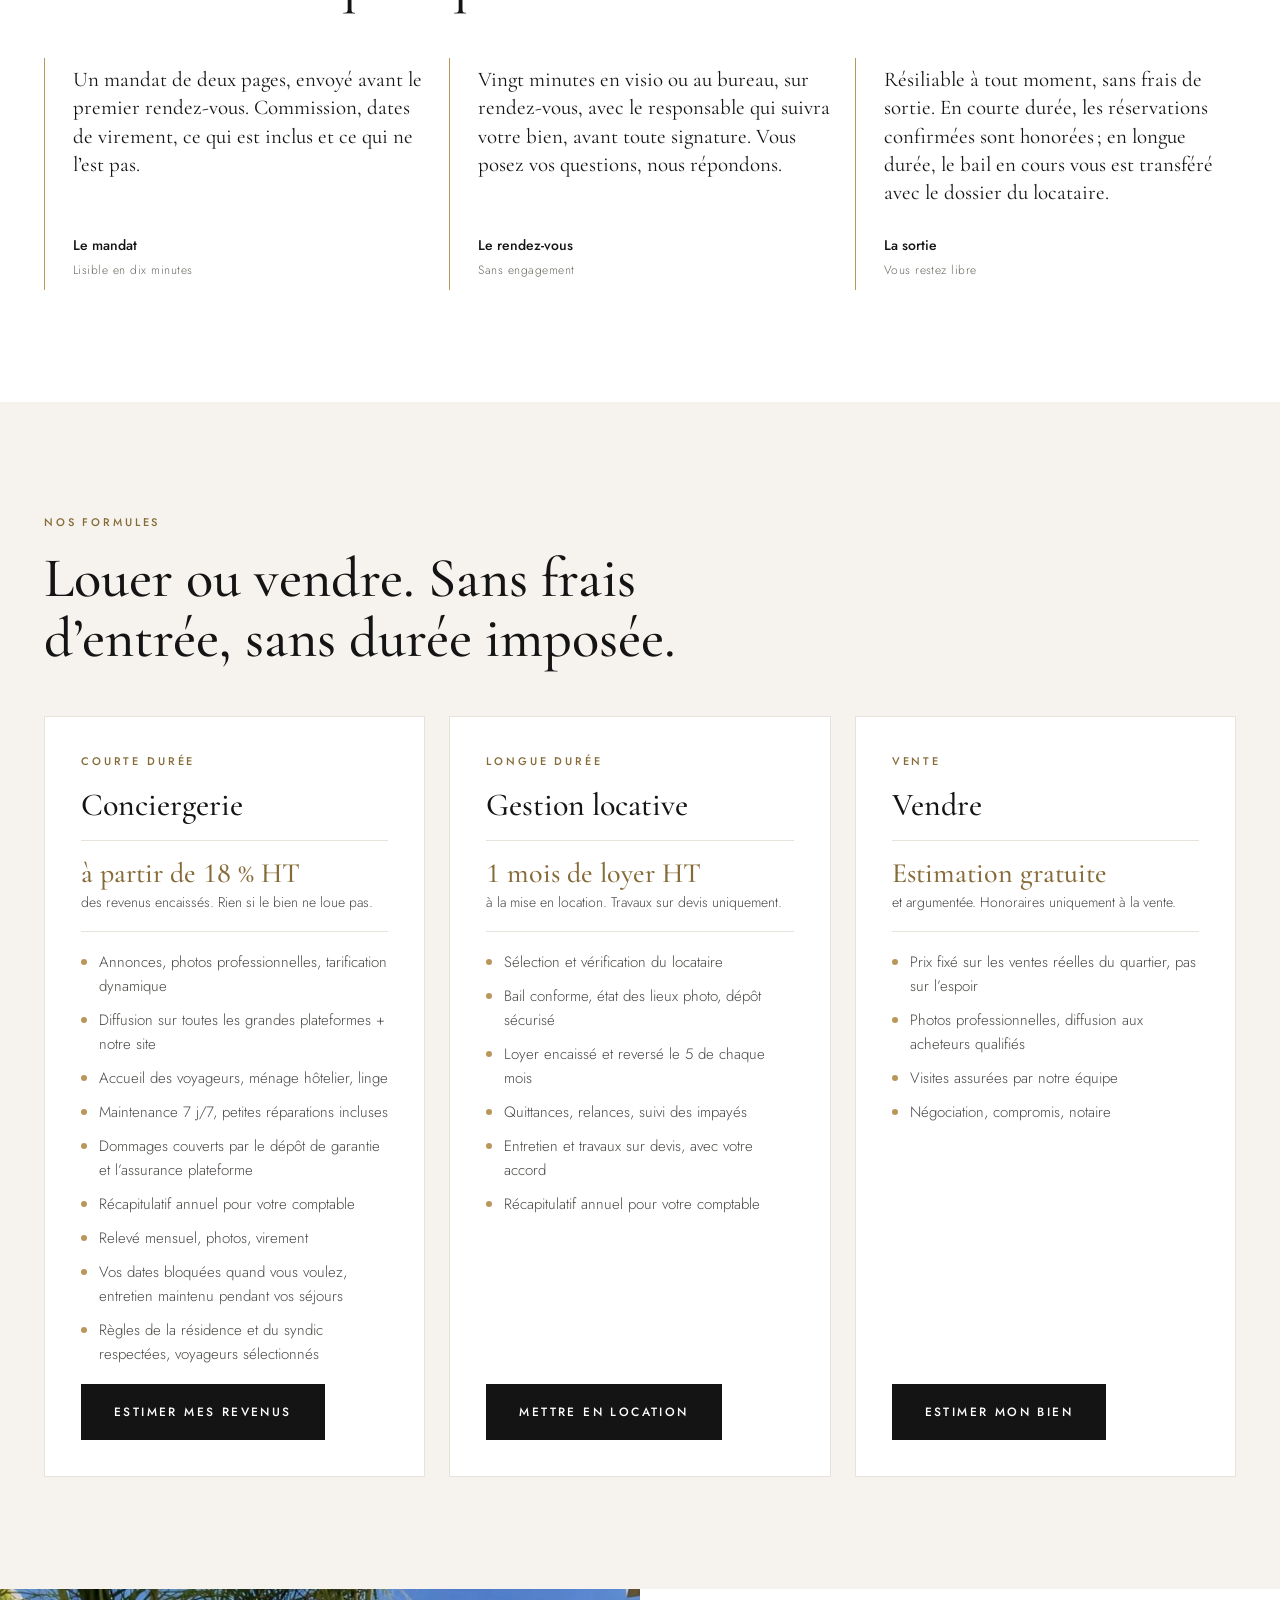
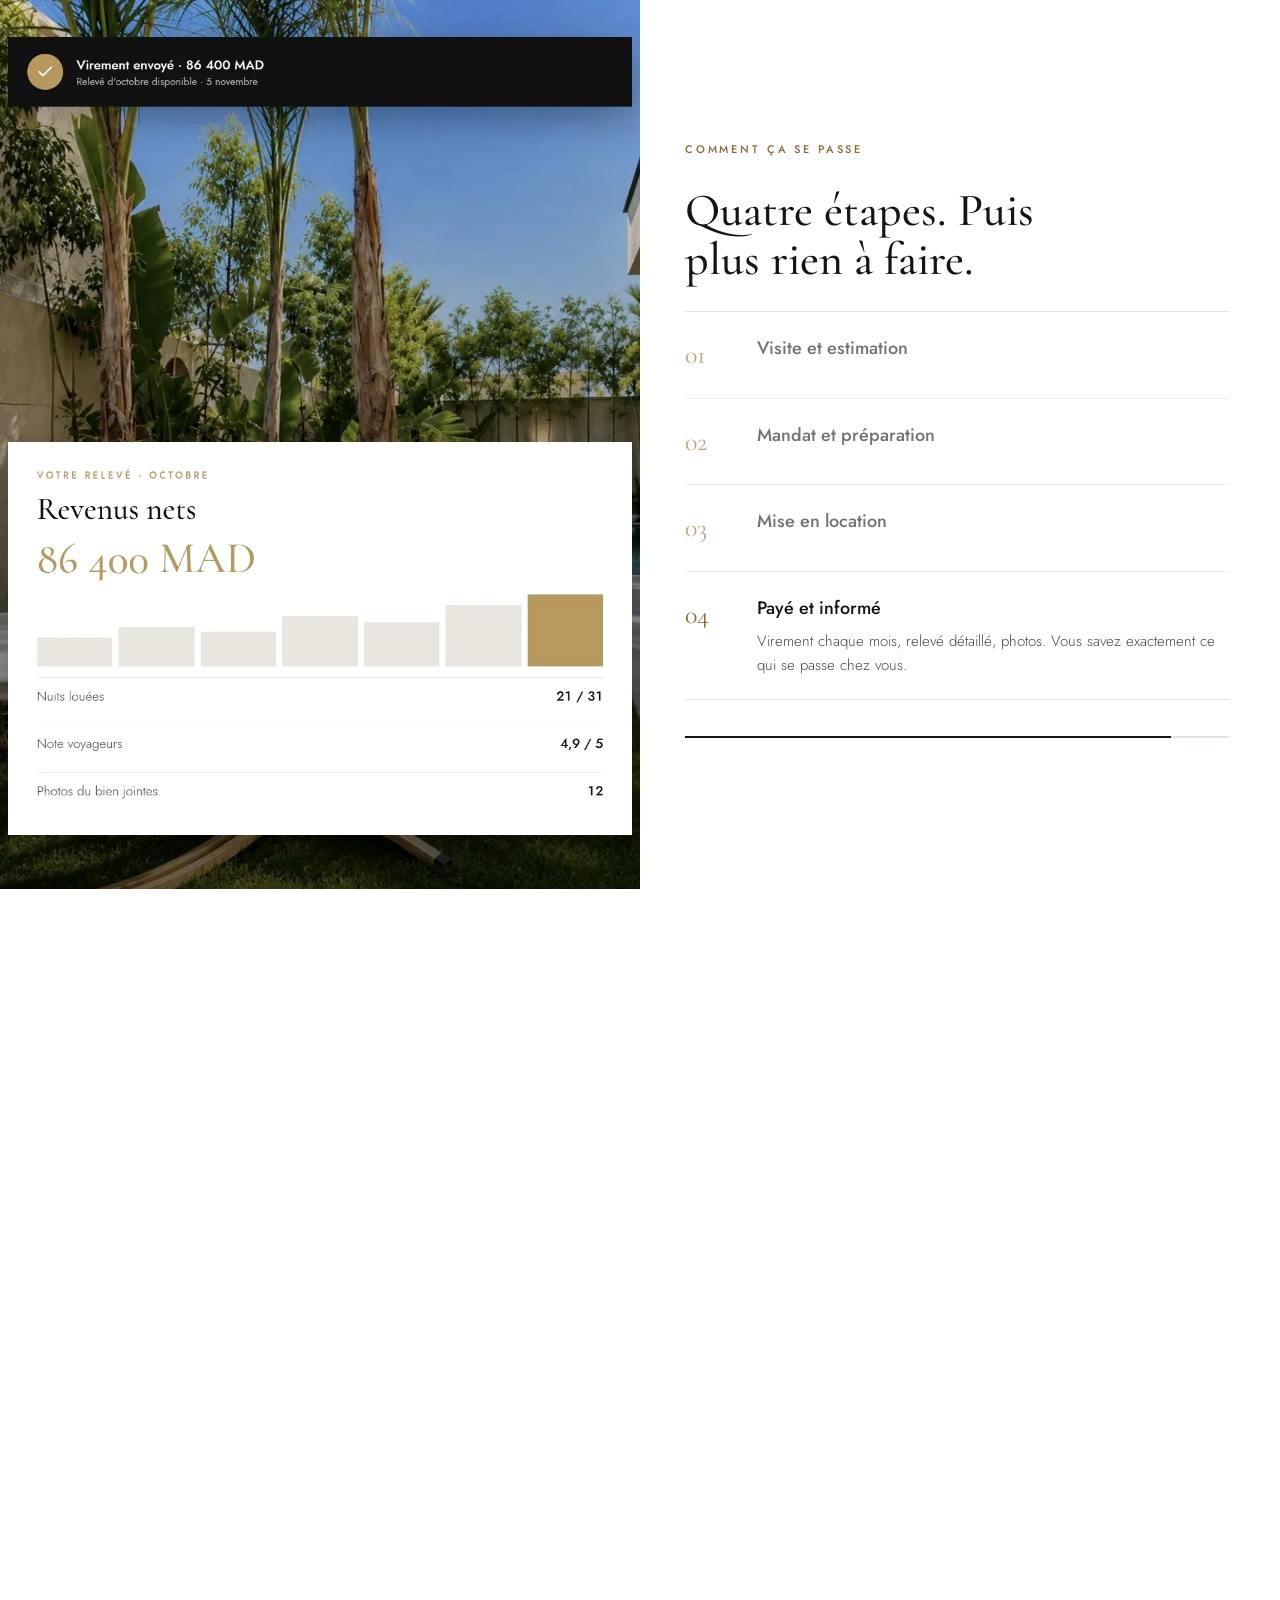
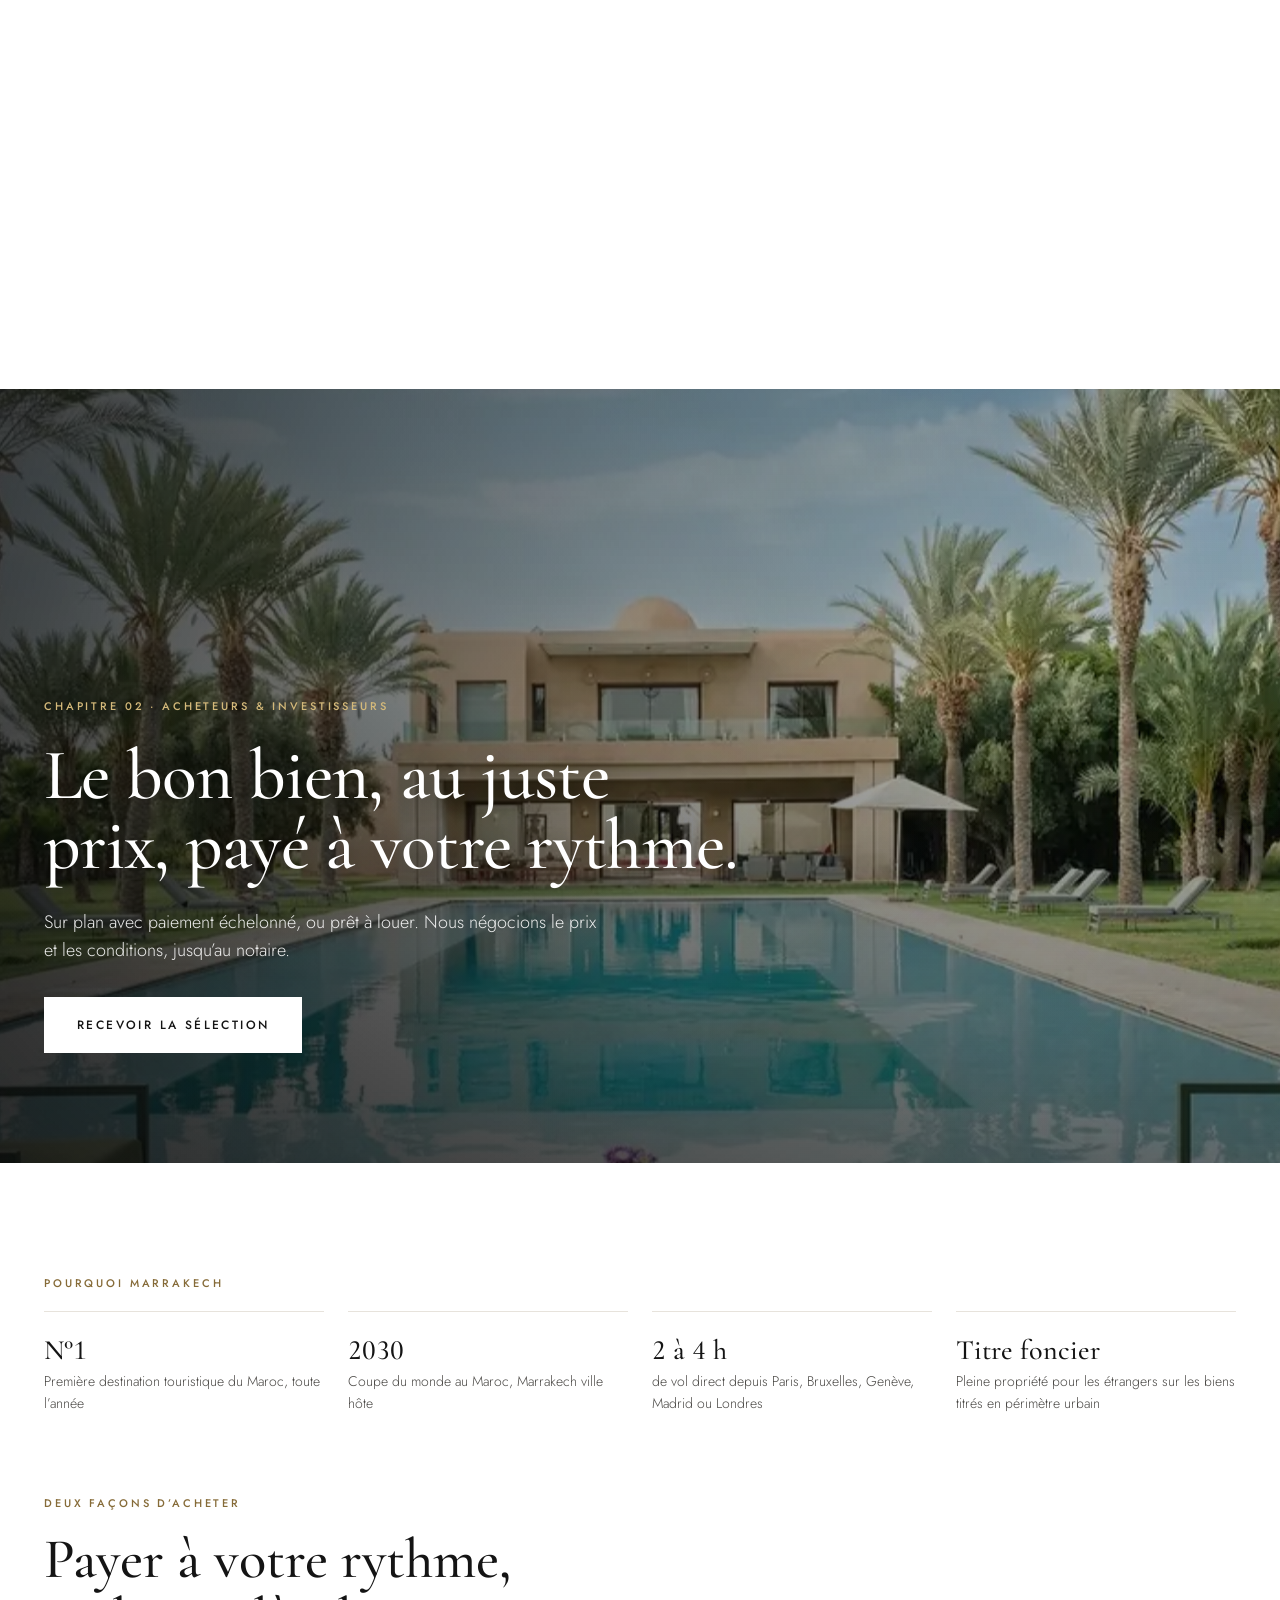
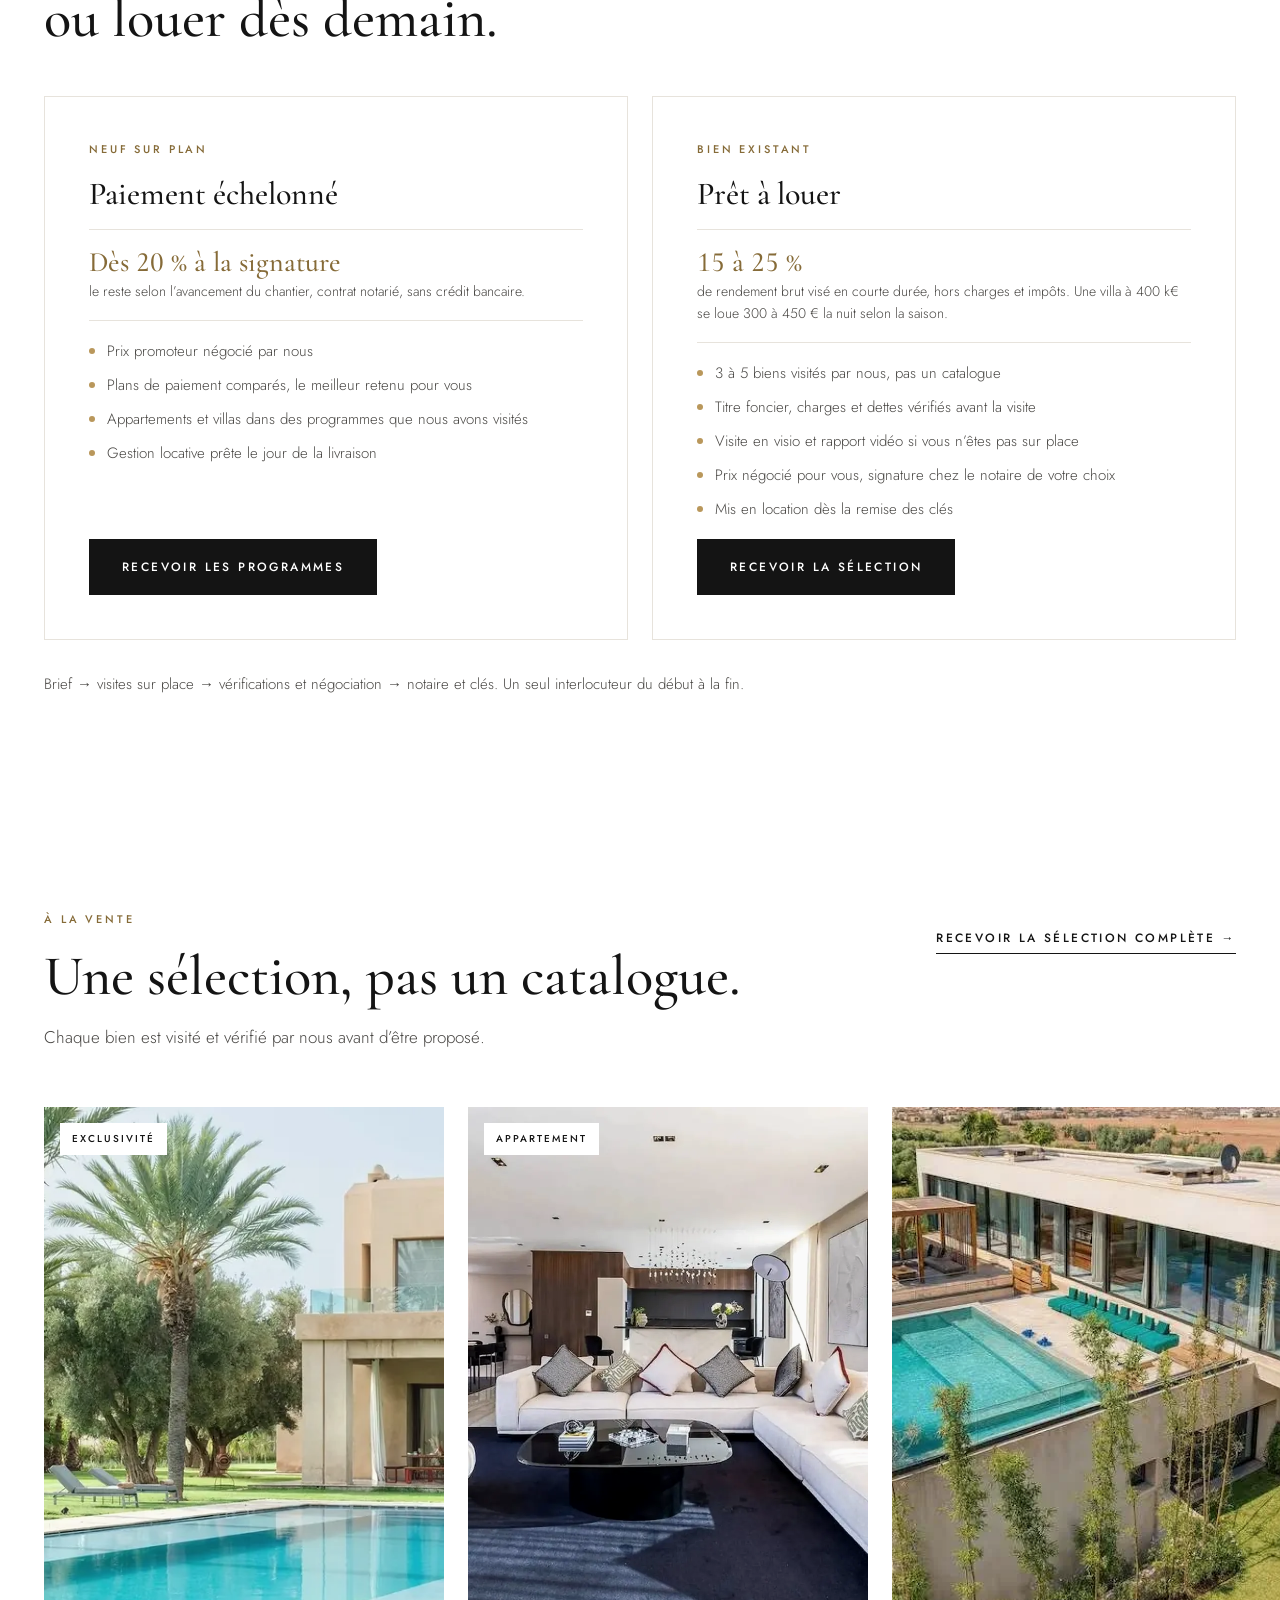
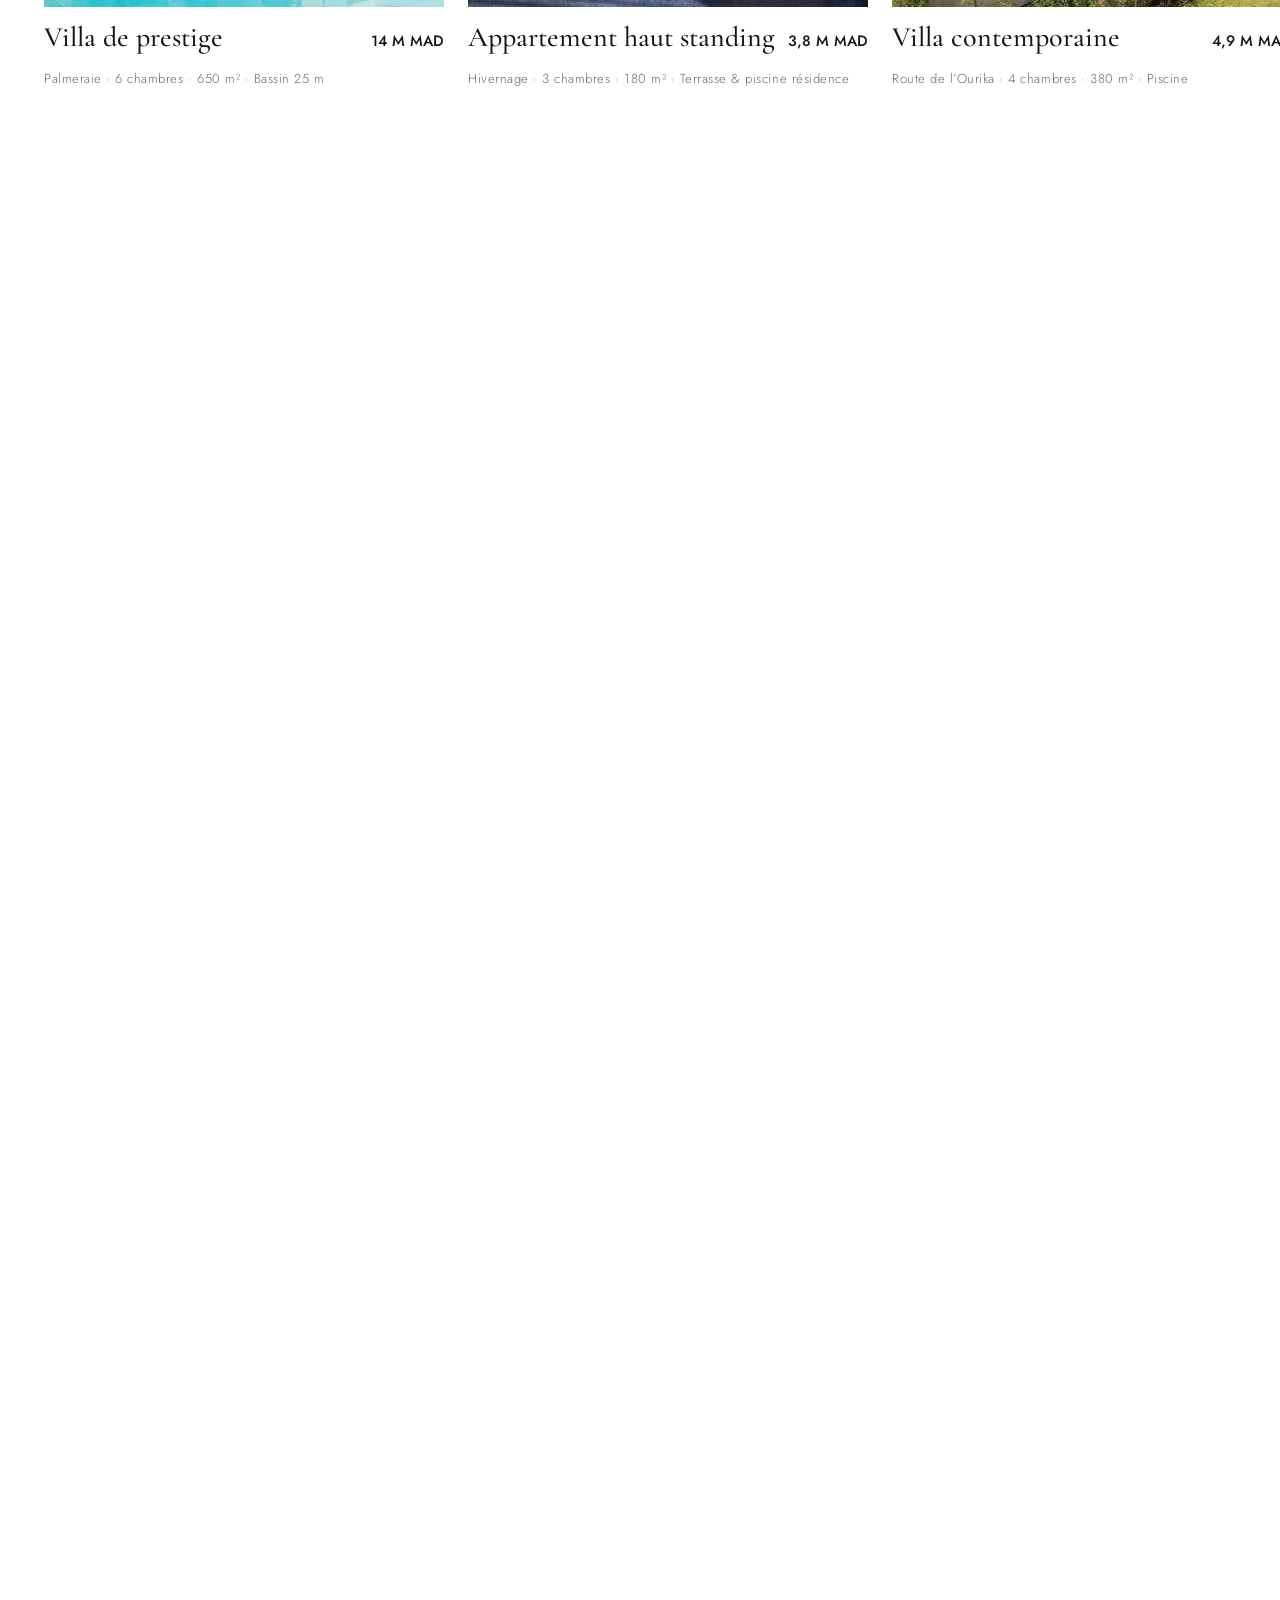
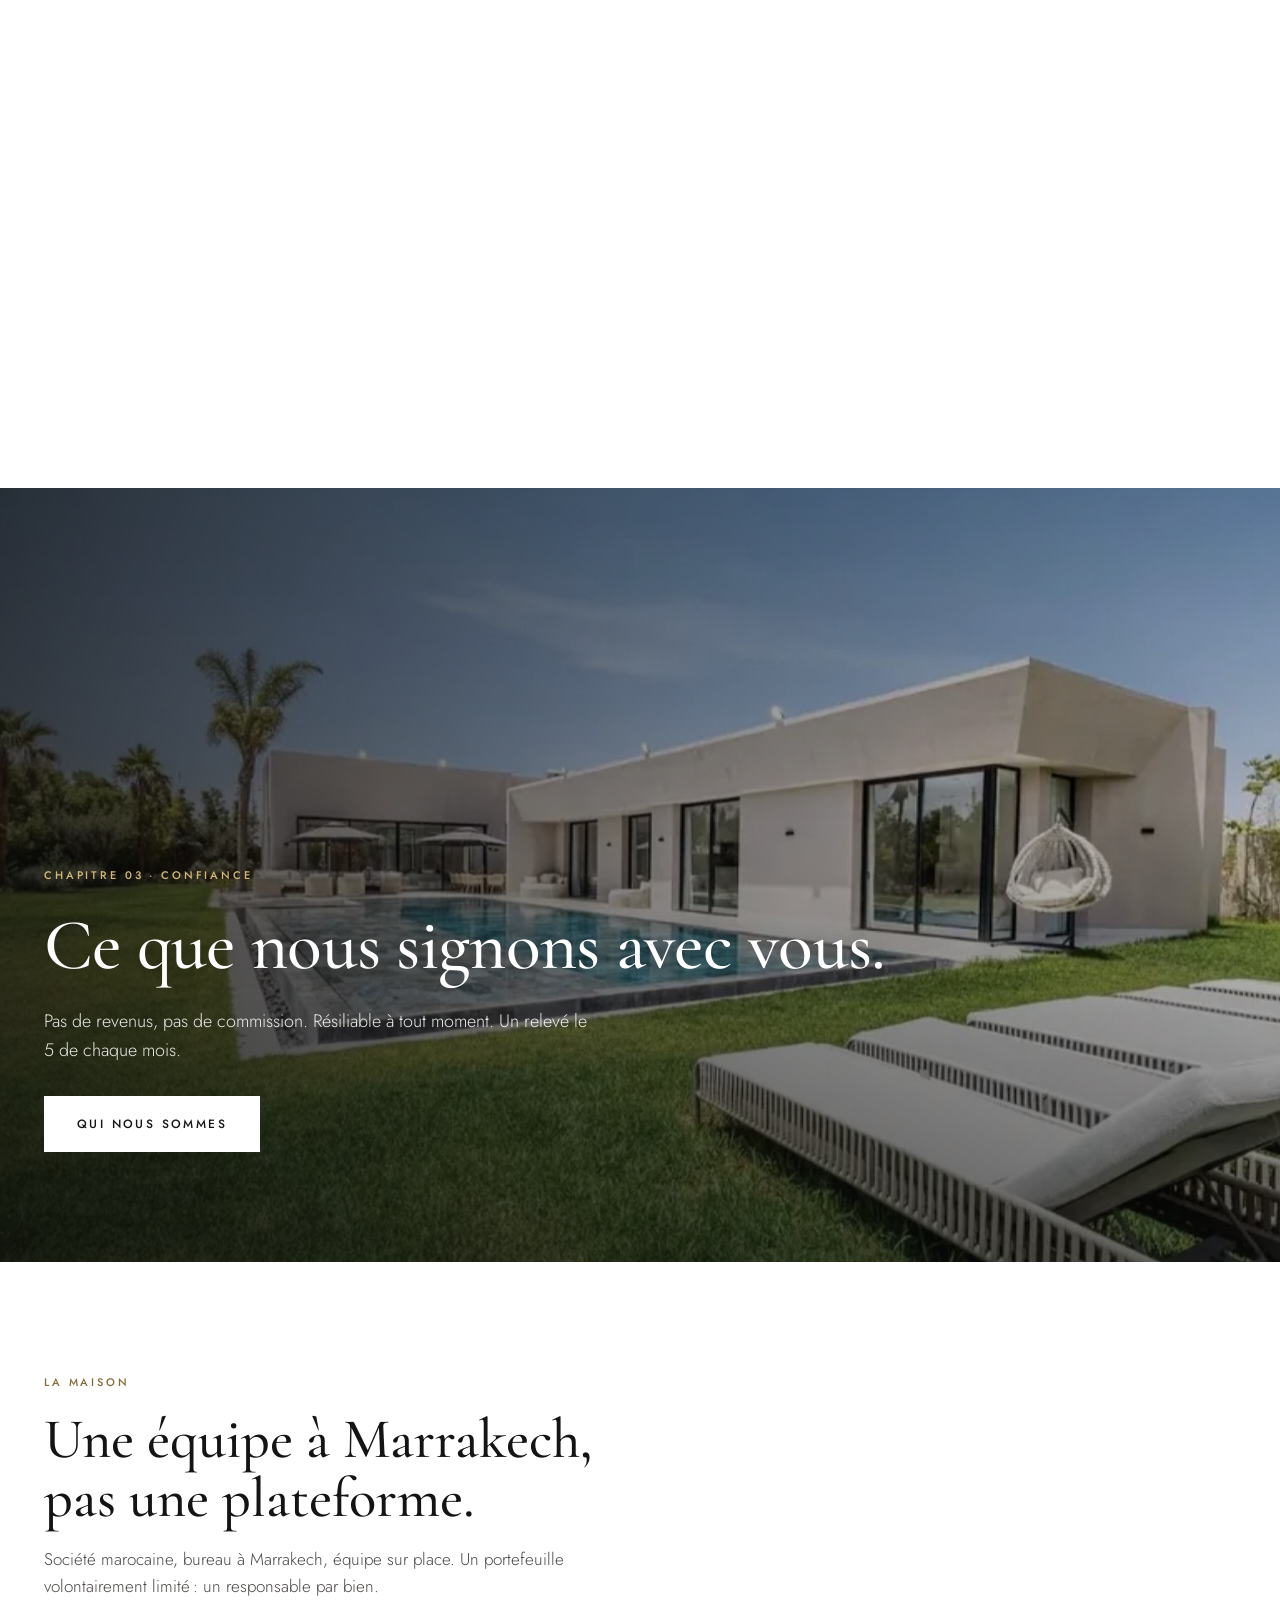
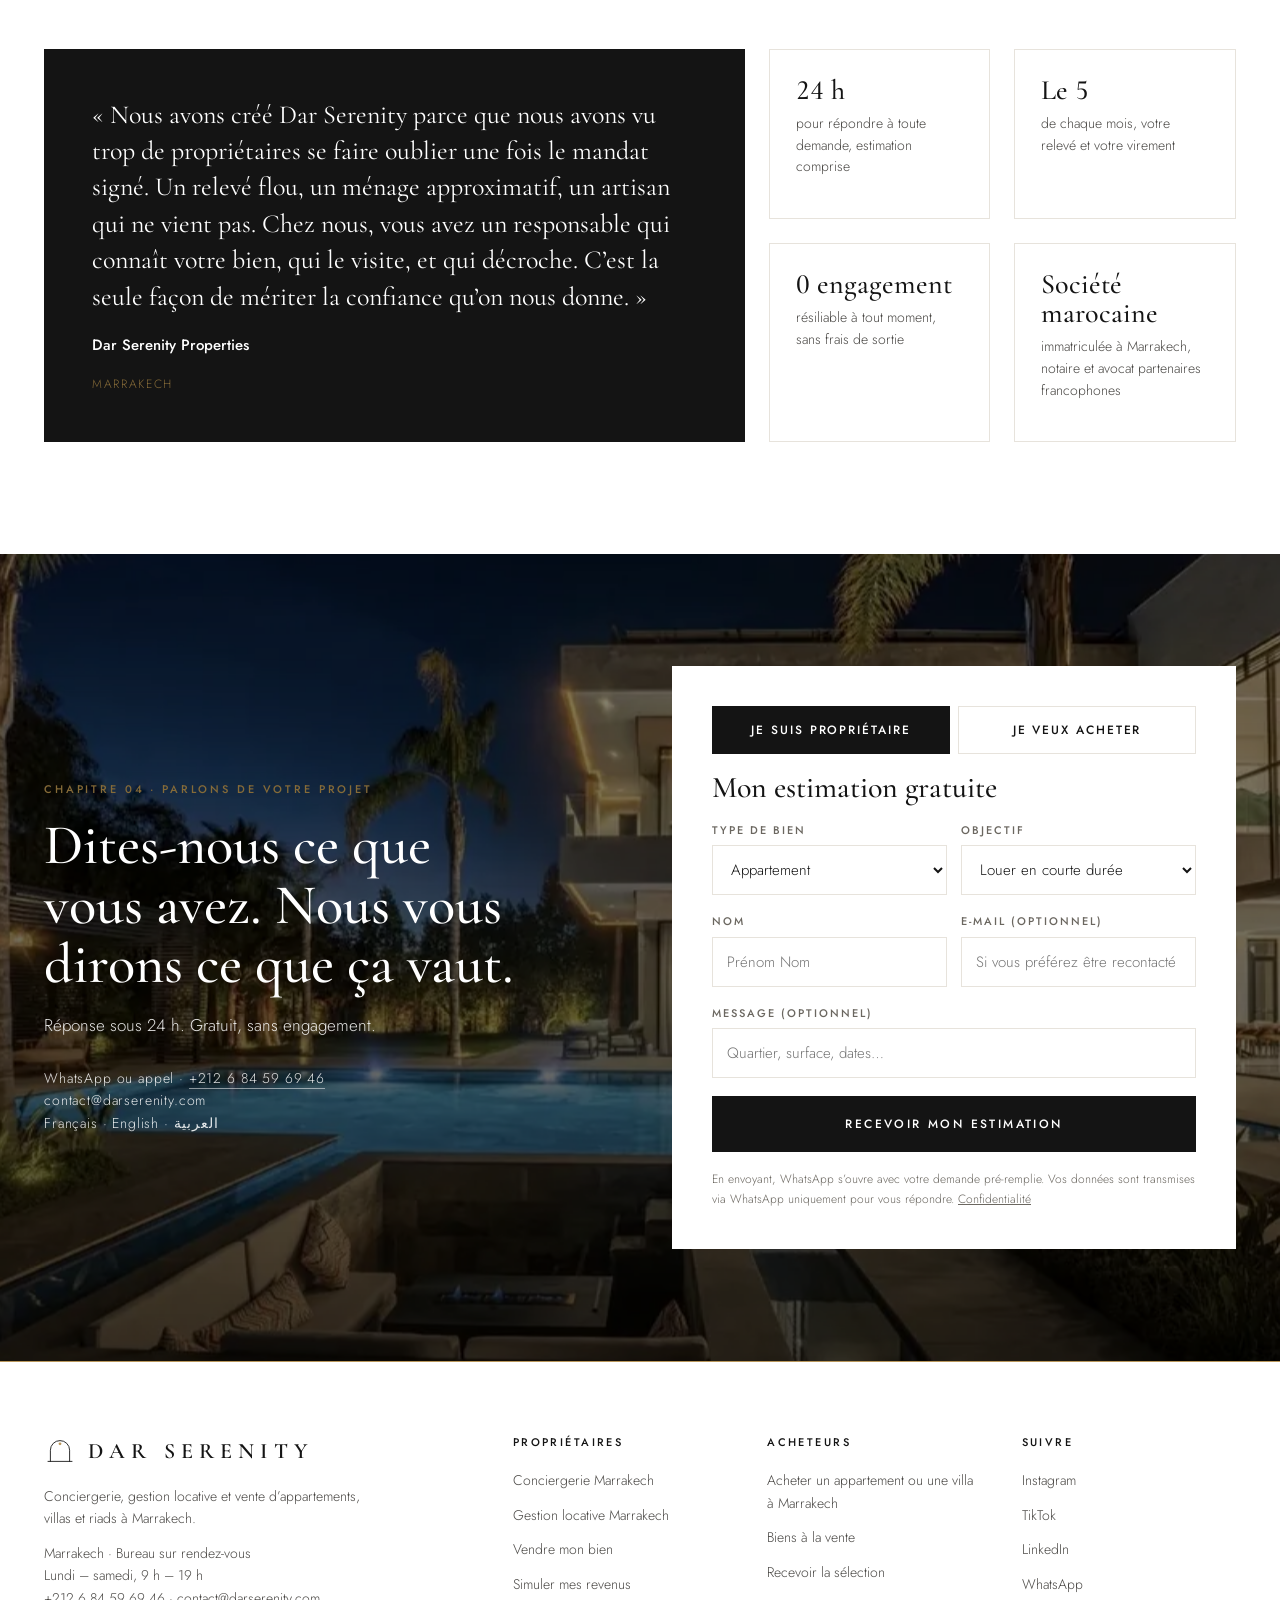
==== commit a5a9ece2: "Ajout du bandeau des plateformes de diffusion (accueil + conciergerie, FR/EN) Co-Authored-By: Claude" ====
--- a/index.html
+++ b/index.html
@@ -30,8 +30,8 @@
 <link rel="preload" as="image" href="img/hero.webp">
 <link rel="preload" as="font" type="font/woff2" crossorigin href="fonts/cormorant-garamond-latin-500-normal.woff2">
 <link rel="preload" as="font" type="font/woff2" crossorigin href="fonts/jost-latin-300-normal.woff2">
-<script src="track.js" defer></script>
-<link rel="stylesheet" href="style.css">
+<script src="track.js?v=202611031905" defer></script>
+<link rel="stylesheet" href="style.css?v=202611031905">
 </head>
 <body data-page="accueil">
 <a class="skip" href="#main">Aller au contenu</a>
@@ -89,6 +89,8 @@
   <div class="hero-meta"><div class="wrap"><span>Marrakech</span><span>Conciergerie · Location · Vente</span><span>Propriétaires et investisseurs, ici et à l’étranger</span></div></div>
 </section>
 
+<div class="platforms"><div class="wrap"><span class="pl-label">Votre bien diffusé sur</span><ul><li>Airbnb</li><li>Booking.com</li><li>Vrbo</li><li>Abritel</li><li>Expedia</li><li>Google Vacation Rentals</li></ul><span class="pl-note">Calendriers synchronisés, une seule gestion.</span></div></div>
+
 <!-- SERVICES -->
 <section class="section" id="services">
   <div class="wrap">
@@ -377,6 +379,6 @@
   </div>
 </footer>
 
-<script src="lead.js"></script><script src="app.js"></script>
+<script src="lead.js?v=202611031905"></script><script src="app.js?v=202611031905"></script>
 </body>
 </html>
--- a/style.css
+++ b/style.css
@@ -489,3 +489,13 @@
   .no-js .nav-links{display:flex;flex-wrap:wrap;gap:6px 14px;font-size:11px}.no-js .burger{display:none}
 }
 .cover .form .form-title,.hero .form .form-title{color:var(--ink)}.cover .form .sub,.hero .form .sub{color:var(--ink-2);font-size:14px;max-width:none}
+
+/* Plateformes de diffusion */
+.platforms{background:var(--ink);color:#fff;border-top:1px solid rgba(255,255,255,.12)}
+.platforms .wrap{display:flex;align-items:center;gap:18px 28px;flex-wrap:wrap;padding-block:16px}
+.platforms .pl-note{margin-left:auto}
+.platforms .pl-label,.platforms .pl-note{font-size:11px;letter-spacing:.18em;text-transform:uppercase;color:rgba(255,255,255,.65)}
+.platforms ul{list-style:none;margin:0;padding:0;display:flex;flex-wrap:wrap;gap:8px 22px}
+.platforms li{font-family:'Cormorant Garamond',Georgia,serif;font-weight:600;font-size:20px;color:#fff;white-space:nowrap}
+.platforms li::before{content:"";display:inline-block;width:6px;height:6px;border-radius:50%;background:var(--gold,#B89355);margin-right:9px;vertical-align:middle}
+@media (max-width:820px){.platforms .wrap{padding-block:14px;gap:10px 16px}.platforms li{font-size:15px}.platforms .pl-note{display:none}}
